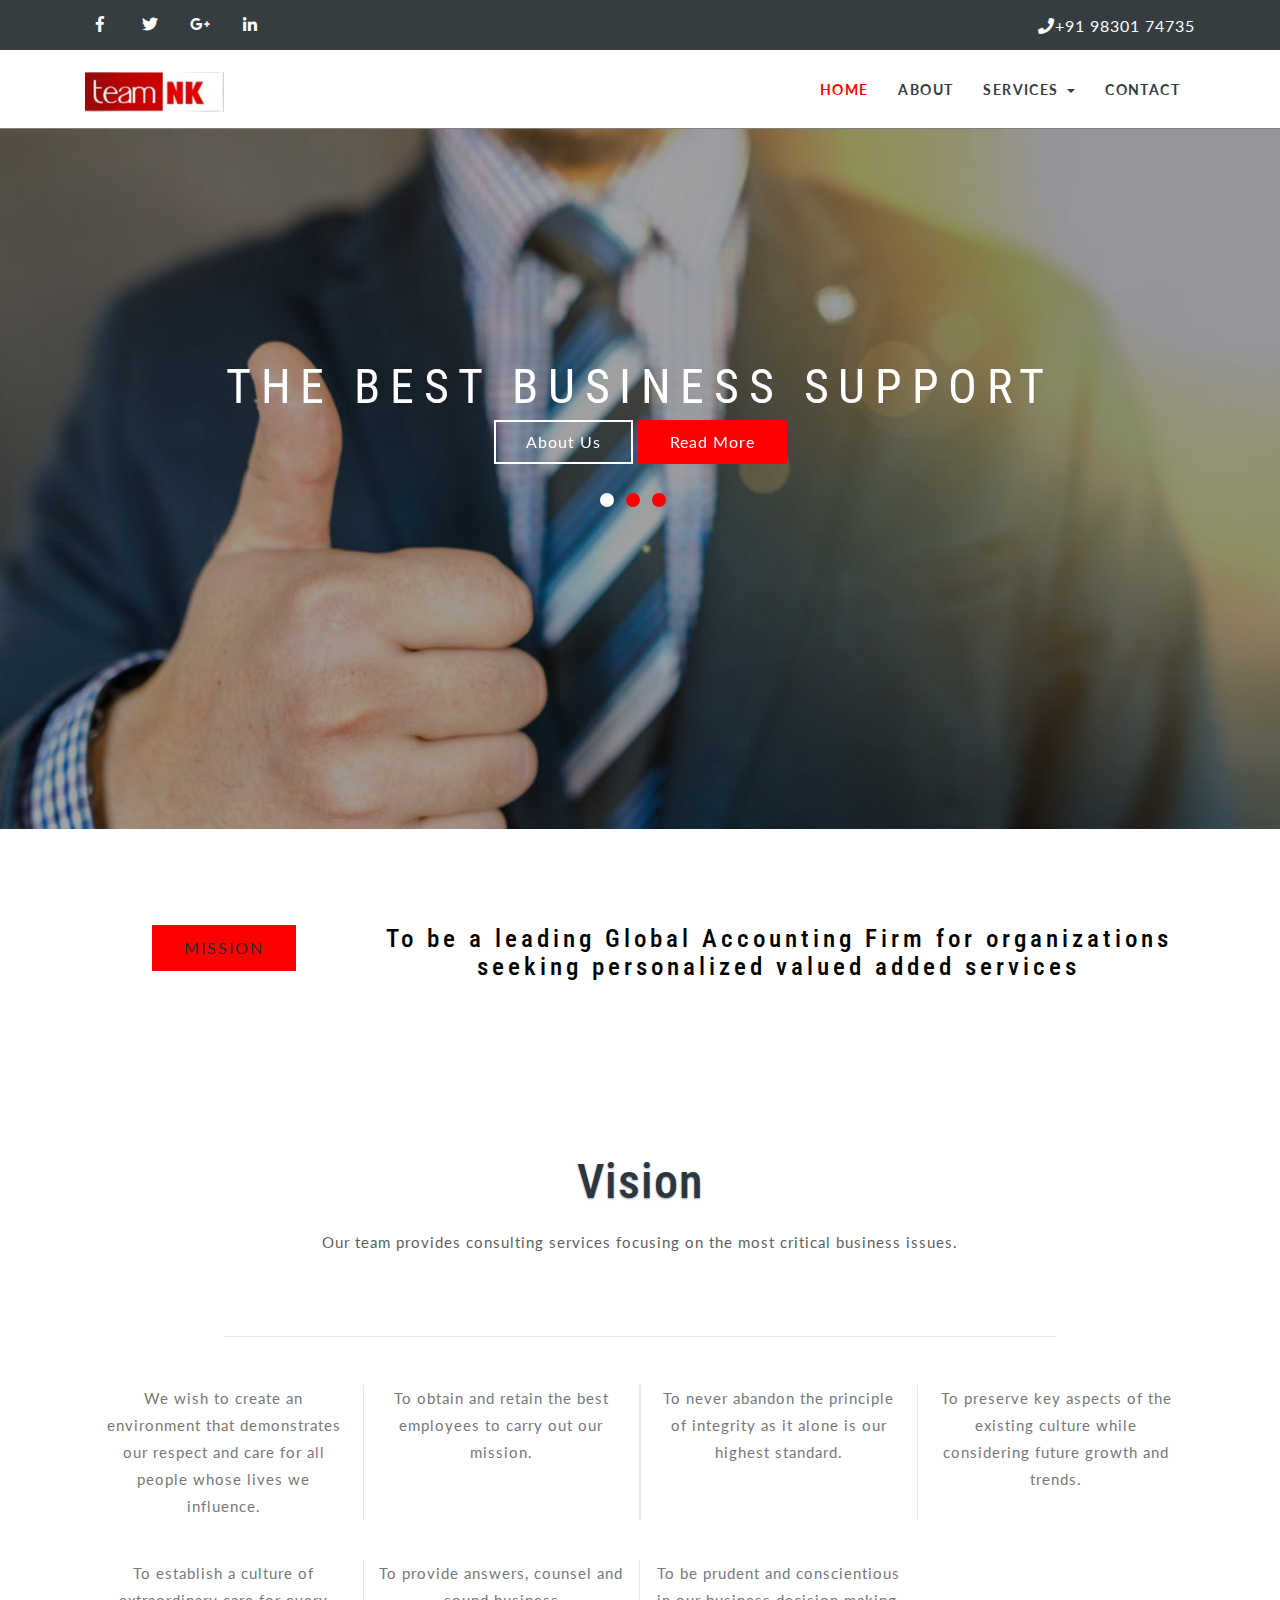
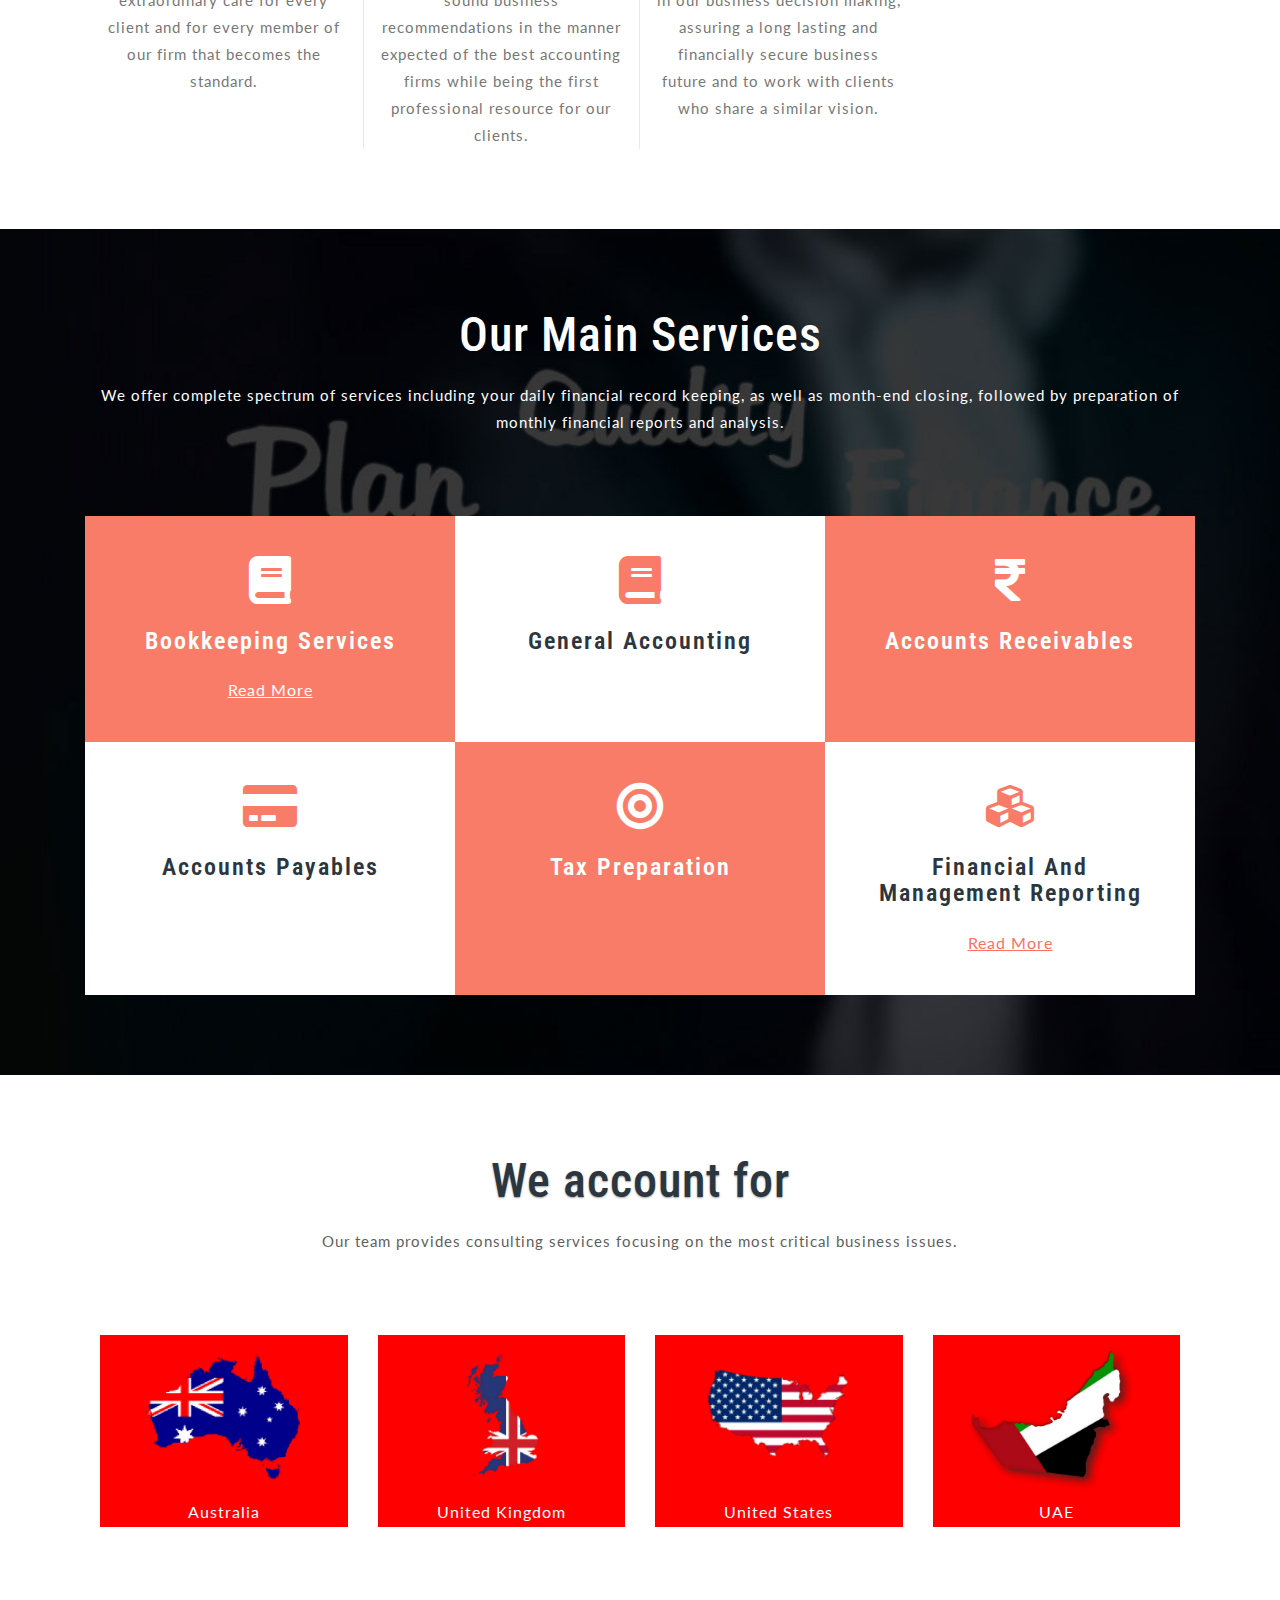
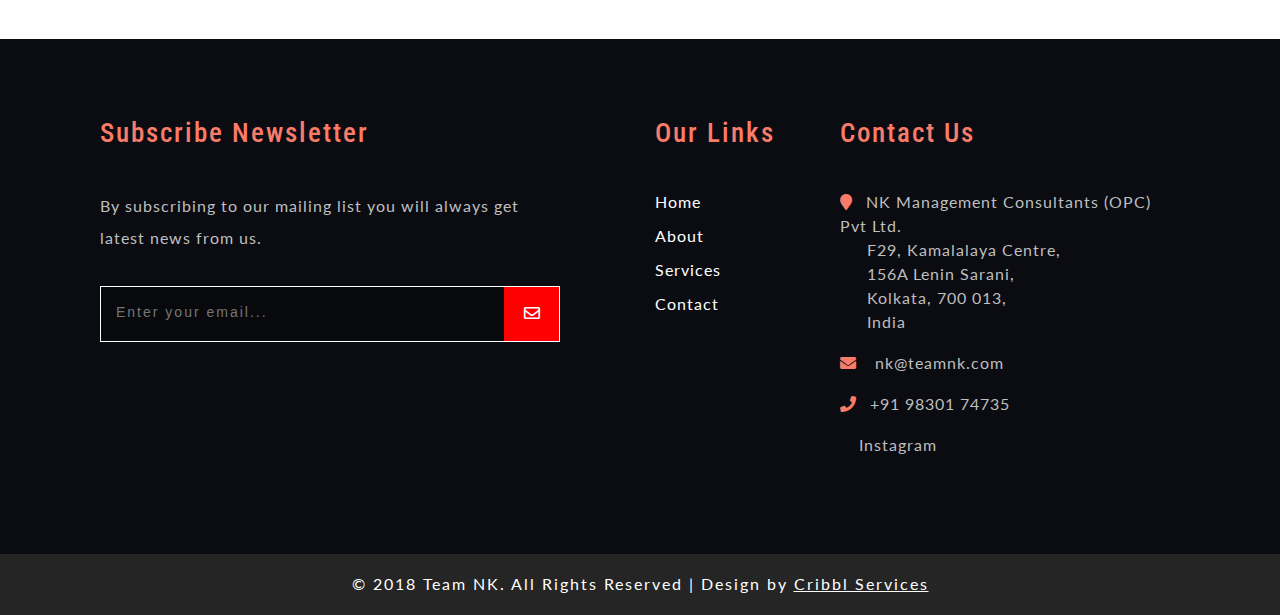
==== index.html @ 763c2fca "Add insta link" ====
<!DOCTYPE html>
<html lang="zxx">
   <head>
      <title>Team NK</title>
      <!-- Meta Tags -->
	<meta name="viewport" content="width=device-width, initial-scale=1">
	<meta http-equiv="Content-Type" content="text/html; charset=utf-8" />
	<meta name="keywords" content="Merged Responsive web template, Bootstrap Web Templates, Flat Web Templates, Android Compatible web template, 
Smartphone Compatible web template, free webdesigns for Nokia, Samsung, LG, Sony Ericsson, Motorola web design" />
	<script type="application/x-javascript">
		addEventListener("load", function () {
			setTimeout(hideURLbar, 0);
		}, false);

		function hideURLbar() {
			window.scrollTo(0, 1);
		}
	</script>
	<!-- // Meta Tags -->
<!-- Testimonials-slider-css-files -->
	<link rel="stylesheet" href="css/owl.carousel.css" type="text/css" media="all">
	<link href="css/owl.theme.css" rel="stylesheet">
<!-- //Testimonials-slider-css-files -->

      <!--booststrap-->
      <link href="css/bootstrap.min.css" rel="stylesheet" type="text/css" media="all">
      <!--//booststrap end-->
      <!-- font-awesome icons -->
      <link href="css/fontawesome-all.css" rel="stylesheet">
      <!-- //font-awesome icons -->
      <!--stylesheets-->
	  <link rel="stylesheet" href="css/flexslider.css" type="text/css" media="screen" />
	<!--stylesheets-->
		<link href="css/contact.css" rel="stylesheet" type='text/css' media="all" />
      <link href="css/style.css" rel='stylesheet' type='text/css' media="all">
      <!--//stylesheets-->
      <link href="//fonts.googleapis.com/css?family=Lato:100,300,400,700,900" rel="stylesheet">
	  <link href="//fonts.googleapis.com/css?family=Roboto+Condensed:400,700" rel="stylesheet">
   </head>
   <body>
<header>
		<div class="top">
			<div class="container">
				<div class="row">
					<div class="col-sm-6 top-middle">
						<ul>
							<li><a href="https://www.facebook.com/NK-Accountants-217078784736/" target="blank"><i class="fab fa-facebook-f"></i></a></li>
							<li><a href="#"><i class="fab fa-twitter"></i></a></li>
							<li><a href="#"><i class="fab fa-google-plus-g"></i></i></a></li>
							<li><a href="https://www.linkedin.com/in/nidhish-nk-kejriwal-b2425321" target="blank"><i class="fab fa-linkedin-in"></i></i></a></li>
						</ul>
					</div>
					<div class="col-sm-6 top-left">
						<ul>
							<li><i class="fas fa-phone"></i>+91 98301 74735</li>
						</ul>
					</div>
				</div>
			</div>
		</div>
    <div class="header-bar">
		<div class="container">
            <nav class="navbar navbar-toggleable-md navbar-light bg-faded">
               <button class="navbar-toggler navbar-toggler-right" type="button" data-toggle="collapse" data-target="#navbarSupportedContent" aria-controls="navbarSupportedContent" aria-expanded="false" aria-label="Toggle navigation">
					<span class="navbar-toggler-icon"></span>
               </button>
			   <div class="hedder-up">
				  <h1><a class="navbar-brand" href="index.html"><img src="images/logo.jpeg" style="height: 40px;"></a></h1>
			   </div>
               <div class="collapse navbar-collapse justify-content-end" id="navbarSupportedContent">
                  <ul class="navbar-nav">
                     <li class="nav-item active">
                        <a class="nav-link" href="index.html">Home <span class="sr-only">(current)</span></a>
                     </li>
                     <li class="nav-item">
                        <a href="about.html" class="nav-link">About</a>
                     </li>
                     
					  <li class="nav-item dropdown">
							<a class="nav-link dropdown-toggle" href="#" id="navbarDropdown" role="button" data-toggle="dropdown" aria-haspopup="true"
							    aria-expanded="false">
								Services
							</a>
							<div class="dropdown-menu" aria-labelledby="navbarDropdown">

								<a class="dropdown-item" href="services-bookkeeping.html">Book Keeping</a>
<div class="dropdown-divider"></div>
<a class="dropdown-item" href="services-reporting.html">Financial Reporting</a>
</div>
						</li>
                     <li class="nav-item">
                        <a href="contact.html" class="nav-link">Contact</a>
                     </li>
                  </ul>
               </div>
            </nav>
            <div class="clearfix"> </div>
		</div>
   </div>
         <!-- //Navigation -->
</header>
<div class="banner">
	<div class="agile_dot_info one">
		<div class="container">
			<div class="w3_banner_info">
				<div class="container">
					<div class="flexslider-info">
						<section class="slider">
							<div class="flexslider">
								<ul class="slides">
									<li>
									<div class="w3_banner_info_grid">
										<h2>The Best Business Support</h2>
										<!-- <p>Etiam vitae augue odio. Ut laoreet ipsum vel ultrices viverra. Donec nisl dolor, mollis vel libero id, 
										tempor cursus lectus. Vestibulum eu ligula et pharetra efficitur. Maecenas eleifend.</p> -->
										<ul>
											<li><a href="about.html" class="w3l_contact">About Us</a></li>
											<li><a href="#" class="w3ls_more" data-toggle="modal" data-target="#myModal">Read More</a></li>
											
										</ul>
									</div>
									</li>
									<li>
										<div class="w3_banner_info_grid">
											<h3>Services to Grow Your Business</h3>
										<!-- <p>Etiam vitae augue odio. Ut laoreet ipsum vel ultrices viverra. Donec nisl dolor, mollis vel libero id, 
										tempor cursus lectus. Vestibulum eu ligula et pharetra efficitur. Maecenas eleifend.</p> -->
										<ul>
											<li><a href="#" class="w3ls_more" data-toggle="modal" data-target="#myModal">Read More</a></li>
											<li><a href="about.html" class="w3l_contact">About Us</a></li>
										</ul>
										</div>
									</li>
									<li>
										<div class="w3_banner_info_grid">
											<h3>Open Minds. Creating Future.</h3>
										<!-- <p>Etiam vitae augue odio. Ut laoreet ipsum vel ultrices viverra. Donec nisl dolor, mollis vel libero id, 
										tempor cursus lectus. Vestibulum eu ligula et pharetra efficitur. Maecenas eleifend.</p> -->
										<ul>
											
											<li><a href="about.html" class="w3l_contact">About Us</a></li>
											<li><a href="#" class="w3ls_more" data-toggle="modal" data-target="#myModal">Read More</a></li>
										</ul>
										</div>
									</li>
								</ul>
							</div>
						</section>
					</div>
				</div>
			</div>
		</div>
	</div>
</div>
<!-- //banner -->
<!-- w3layouts_bottom -->
<section class="w3layouts_bottom" style="background: white;">
	<div class="container">
		<div class="row">
			<div class="col-md-3 w3layouts_getin">
				<a>MISSION</a>
			</div>
			<div class="col-md-9 w3layouts_getin_info">
				<h4>To be a leading Global Accounting Firm for organizations seeking personalized valued added services</h4>
			</div>
		</div>
	</div>
</section>
<!-- //w3layouts_bottom -->
<section class="what_you">
	<div class="container">
		<div class="wthree_head_section">
				<h3 class="w3l_header">Vision</h3>
				<p>Our team provides consulting services focusing on the most critical business issues.</p>
			</div>
			<div class="bord"></div>
			<div class="row about-info-grids">
				<div class="col-sm-3 about-info about-info1">
					<div class="h4-underline"></div>
					<p>We wish to create an environment that demonstrates our respect and care for all people whose lives we influence.</p>
				</div>
				<div class="col-sm-3 about-info about-info2">
					<div class="h4-underline"></div>
					<p>To obtain and retain the best employees to carry out our mission.</p>
				</div>
				<div class="col-sm-3 about-info about-info2">
					<div class="h4-underline"></div>
					<p>To never abandon the principle of integrity as it alone is our highest standard.</p>
				</div>
				<div class="col-sm-3 about-info">
					<div class="h4-underline"></div>
					<p>To preserve key aspects of the existing culture while considering future growth and trends.</p>
				</div>
			</div>
			<div class="row about-info-grids" style="margin-top: 40px;">
				<div class="col-sm-3 about-info about-info1">
					<div class="h4-underline"></div>
					<p>To establish a culture of extraordinary care for every client and for every member of our firm that becomes the standard.</p>
				</div>
				<div class="col-sm-3 about-info about-info2">
					<div class="h4-underline"></div>
					<p>To provide answers, counsel and sound business recommendations in the manner expected of the best accounting firms while being the first professional resource for our clients.</p>
				</div>
				<div class="col-sm-3 about-info about-info3">
					<div class="h4-underline"></div>
					<p>To be prudent and conscientious in our business decision making, assuring a long lasting and financially secure business future and to work with clients who share a similar vision.</p>
				</div>
			</div>
	</div>
</section>
<!-- stats -->
<!-- <section class="stats">
	<div class="container"> 
		
		<h4>We are always ahead
Proffesional solutions for your business.</h4>
<p class="stap">Our results will fascinate you with the results we have</p>
		<div class="row inner_w3l_agile_grids-1">
			<div class="col-sm-4 w3layouts_stats_left w3_counter_grid">
				<p class="counter">1,546</p>
				<h3>Satisfied Clients</h3>
				<h6>Pure satisfaction</h6>
			</div>
			<div class="col-sm-4 w3layouts_stats_left w3_counter_grid1">
			
				<p class="counter">14,345</p>
				<h3>Successful Investments</h3>
				<h6>Net income</h6>
			</div>
			<div class="col-sm-4 w3layouts_stats_left w3_counter_grid2">
			
				<p class="counter">563</p>
				<h3>Branches Worldwide</h3>
				<h6>Highest level of credibility</h6>
			</div>
		</div>
   </div>	
</section> -->
<!-- //stats -->
 <!-- services -->
    <section class="services section">
        <div class="container">
			<div class="wthree_head_section">
				<h3 class="w3l_header ser_m">Our Main Services</h3>
				<p class="ser_p" style="width: 100%;">We offer complete spectrum of services including your daily financial record keeping, as well as month-end closing, followed by preparation of monthly financial reports and analysis.</p>
			</div>
            <div class="row text-center agileinfo-about-grid">
                <div class="col-md-4 col-sm-4 service-subgrids">
                    <div class="w3ls-about-grid">
                        <i class="fas fa-book"></i>
                        <h6>Bookkeeping Services</h6>
                        <!-- <p>We account and maintain all your transactions</p> -->
                        <a href="services-bookkeeping.html" style="color: white; text-decoration: underline;">Read More</a>
                    </div>
                </div>

                <div class="col-md-4 col-sm-4 service-subgrids">
                    <div class="w3ls-about-grid">
                       <i class="fas fa-book"></i>
                        <h6>General Accounting</h6>
                        <!-- <p>Leave all your accounts upto us</p> -->
                    </div>
                </div>
                <div class="col-md-4 col-sm-4 service-subgrids">
                    <div class="w3ls-about-grid">
                      <i class="fas fa-rupee-sign"></i>
                        <h6>Accounts Receivables</h6>
                        <!-- <p> Taque earum rerum hitaque tenetur rum sapiente</p> -->
                    </div>
                </div>
                <div class="col-md-4 col-sm-4 service-subgrids">
                    <div class="w3ls-about-grid">
                        <i class="fas fa-credit-card"></i>
                        <h6>Accounts Payables</h6>
                        <!-- <p> Taque earum rerum hitaque tenetur rum sapiente</p> -->
                    </div>
                </div>

                <div class="col-md-4 col-sm-4 service-subgrids">
                    <div class="w3ls-about-grid">
                       	<i class="fas fa-bullseye"></i>
                        <h6>Tax Preparation</h6>
                        <!-- <p> Taque earum rerum hitaque tenetur rum sapiente</p> -->
                    </div>
                </div>
                <div class="col-md-4 col-sm-4 service-subgrids">
                    <div class="w3ls-about-grid">
												<i class="fas fa-cubes"></i>
                        <h6>Financial and Management Reporting</h6>
                        <!-- <p> Taque earum rerum hitaque tenetur rum sapiente</p> -->
                        <a href="services-reporting.html" style="color: #FF7060; text-decoration: underline;">Read More</a>
                    </div>
                </div>
            </div>
        </div>
    </section>

<!-- gallery -->
	<section class="banner-bottom gallery">
		<div class="container">
			<div class="wthree_head_section">
				<h2 class="w3l_header">We account for</h2>
				<p>Our team provides consulting services focusing on the most critical business issues.</p>
			</div>
			<div class="row w3ls_gallery_grids">
				<div class="col-md-3 w3_agile_gallery_grid">
					<div class="agile_gallery_grid">
						<a title="Australia">
							<div class="agile_gallery_grid1">
								<img src="images/g1.jpg" alt=" " class="img-responsive" />
								<p style="text-align: center; background: red; color: white;">Australia</p>
							</div>
						</a>
					</div>
				</div>

				<div class="col-md-3 w3_agile_gallery_grid">
					<div class="agile_gallery_grid">
						<a title="United Kingdom">
							<div class="agile_gallery_grid1">
								<img src="images/g2.jpg" alt=" " class="img-responsive" />
								<p style="text-align: center; background: red; color: white;">United Kingdom</p>
							</div>
						</a>
					</div>
				</div>

				<div class="col-md-3 w3_agile_gallery_grid">
					<div class="agile_gallery_grid">
						<a title="United States">
							<div class="agile_gallery_grid1">
								<img src="images/g3.jpg" alt=" " class="img-responsive" />
								<p style="text-align: center; background: red; color: white;">United States</p>
							</div>
						</a>
					</div>
				</div>

				<div class="col-md-3 w3_agile_gallery_grid">
					<div class="agile_gallery_grid">
						<a title="UAE">
							<div class="agile_gallery_grid1">
								<img src="images/g4.jpg" alt=" " class="img-responsive" />
								<p style="text-align: center; background: red; color: white;">UAE</p>
							</div>
						</a>
					</div>
				</div>
			</div>
		</div>
	</section>
<!-- //gallery -->

    <!-- //services -->
	<!-- <section class="testimonals">
		<div class="container">
			<div class="wthree_head_section">
				<h3 class="w3l_header">Our Customers’ Opinion</h3>
				<p>Our team provides consulting services focusing on the most critical business issues.</p>
			</div>
			<div class="agileits-feedback-grids">
				<div id="owl-demo" class="owl-carousel owl-theme">
					<div class="item">
						<div class="testimonal grid-1">
							<div class="first-grid">
								<img src="images/t1.jpg" alt="" />
								<h3>Federeka</h3>
								<p>Cras tortor ipsum, gravida vitae finibus non, bibendum quis turpis. Cras semper accumsan metus, et aliquet diam vestibulum ut. </p>
							</div>
						</div>
					</div>
					<div class="item">
						<div class="testimonal grid-1">
							<div class="first-grid">
								<img src="images/t2.jpg" alt="" />
								<h3>Mary watson</h3>
								<p>Cras tortor ipsum, gravida vitae finibus non, bibendum quis turpis. Cras semper accumsan metus, et aliquet diam vestibulum ut. </p>
							</div>
						</div>
					</div>
					<div class="item">
						<div class="testimonal grid-1">
							<div class="first-grid">
								<img src="images/t3.jpg" alt="" />
								<h3>Thompson</h3>
								<p>Cras tortor ipsum, gravida vitae finibus non, bibendum quis turpis. Cras semper accumsan metus, et aliquet diam vestibulum ut. </p>
							</div>
						</div>
					</div>
					<div class="item">
						<div class="testimonal grid-1">
							<div class="first-grid">
								<img src="images/t2.jpg" alt="" />
								<h3>Gomez</h3>
								<p>Cras tortor ipsum, gravida vitae finibus non, bibendum quis turpis. Cras semper accumsan metus, et aliquet diam vestibulum ut. </p>
							</div>
						</div>
					</div>
					<div class="item">
						<div class="testimonal grid-1">
							<div class="first-grid">
								<img src="images/t3.jpg" alt="" />
								<h3>john whick</h3>
								<p>Cras tortor ipsum, gravida vitae finibus non, bibendum quis turpis. Cras semper accumsan metus, et aliquet diam vestibulum ut. </p>
							</div>
						</div>
					</div>
					<div class="item">
						<div class="testimonal grid-1">
							<div class="first-grid">
								<img src="images/t1.jpg" alt="" />
								<h3>Federeka</h3>
								<p>Cras tortor ipsum, gravida vitae finibus non, bibendum quis turpis. Cras semper accumsan metus, et aliquet diam vestibulum ut. </p>
							</div>
						</div>
					</div>
				</div>
			</div>
		</div>
	</section> -->
<!-- /testimonals section -->
<!-- footer -->
<footer>
	<section class="footer">
	<div class="container">
		<div class="row f-bg-w3l">
				<div class="col-md-6 w3layouts_footer_grid fokt">
					<h3>Subscribe Newsletter</h3>
					<p>By subscribing to our mailing list you will always get latest news from us.</p>
					<form action="#" method="post">
						<input type="email" name="Email" placeholder="Enter your email..." required="">
						<button class="btn1"><i class="far fa-envelope"></i></button>
						<div class="clearfix"> </div>
					</form>
					
				
				</div>
				
				<div class="col-md-2 w3layouts_footer_grid">
					<h3>Our Links </h3>
					  <ul class="links">
							<li><a href="index.html">Home</a></li>
							<li><a href="about.html">About</a></li>
							<li><a href="services-bookkeeping.html">Services</a></li>
							<li><a href="contact.html">Contact</a></li>
						</ul>
				</div>
				<div class="col-md-4 w3layouts_footer_grid">
					<h2>Contact Us</h2>
					    <ul class="con_inner_text">
							<li><span class="fa fa-map-marker" aria-hidden="true"></span>NK Management Consultants (OPC) Pvt Ltd.<br><label> F29, Kamalalaya Centre, <br>156A Lenin Sarani,<br>Kolkata, 700 013,<br>India</label></li>
							<li><span class="fa fa-envelope" aria-hidden="true"></span> <a href="mailto:nk@teamnk.com">nk@teamnk.com</a></li>
							<li><span class="fa fa-phone" aria-hidden="true"></span>+91 98301 74735</li>
						    	<li><span class="fa fa-instagram" aria-hidden="true"></span> <a href="https://instagram.com/">Instagram</a></li>
						</ul>
				</div>	
			</div>
		</div>	
	</section>
	<!-- //footer -->
	<p class="copyright">© 2018 Team NK. All Rights Reserved | Design by <a href="https://cribblservices.com/" target="_blank">Cribbl Services</a></p>
</footer>
<!-- modal -->
	<div class="modal about-modal fade" id="myModal" tabindex="-1" role="dialog">
		<div class="modal-dialog" role="document">
			<div class="modal-content">
				<div class="modal-header"> 
					<button type="button" class="close" data-dismiss="modal" aria-label="Close"><span aria-hidden="true">&times;</span></button>						
					<h4 class="modal-title">TeamNK</h4>
				</div> 
				<div class="modal-body">
					<div class="agileits-w3layouts-info">
						<!-- <img src="images/about.jpg" class="img-responsive" alt="" /> -->
						<p>TeamNK is a trusted resource in achieving clients and partner’s financial goals and fostering future growth. We provide outstanding service to our clients with the dedication and discipline of principles of professionalism, responsiveness and quality.<br>By combining our expertise, experience and the energy of our staff, each client receives close personal and professional attention. Our high standards, service and specialized staff spell the difference between our outstanding performance, and other teams. We make sure that every client is served by the expertise of our entire team.</p>
					</div>
				</div>
			</div>
		</div>
	</div>
	<!-- //modal -->

      <!--js working-->
      <script type="text/javascript" src="js/jquery-2.2.3.min.js"></script>
      <!--//js working-->
<!--Start-slider-script-->
	<script defer src="js/jquery.flexslider.js"></script>
		<script type="text/javascript">
		
		$(window).load(function(){
		  $('.flexslider').flexslider({
			animation: "slide",
			start: function(slider){
			  $('body').removeClass('loading');
			}
		  });
		});
	  </script>
<!--End-slider-script-->
<!-- stats -->
	<script src="js/jquery.waypoints.min.js"></script>
	<script src="js/jquery.countup.js"></script>
		<script>
			$('.counter').countUp();
		</script>
<!-- //stats -->
<!-- for testimonials slider-js-file-->
			<script src="js/owl.carousel.js"></script>
	<!-- //for testimonials slider-js-file-->
		<script>
		$(document).ready(function() { 
		$("#owl-demo").owlCarousel({
 
			autoPlay: 3000, //Set AutoPlay to 3 seconds
			autoPlay:true,
			items : 3,
			itemsDesktop : [640,5],
			itemsDesktopSmall : [414,4]
		});
		}); 
</script>
<!-- for testimonials slider-js-script-->
	<!-- smooth scrolling -->
	<script type="text/javascript" src="js/move-top.js"></script>
	<script type="text/javascript" src="js/easing.js"></script>
	<!-- here stars scrolling icon -->
	<script type="text/javascript">
		$(document).ready(function() {
			/*
				var defaults = {
				containerID: 'toTop', // fading element id
				containerHoverID: 'toTopHover', // fading element hover id
				scrollSpeed: 1200,
				easingType: 'linear' 
				};
			*/
								
			$().UItoTop({ easingType: 'easeOutQuart' });
								
			});
	</script>
	<!-- //here ends scrolling icon -->
<!-- //smooth scrolling -->
<!-- scrolling script -->
<script type="text/javascript">
	jQuery(document).ready(function($) {
		$(".scroll").click(function(event){		
			event.preventDefault();
			$('html,body').animate({scrollTop:$(this.hash).offset().top},1000);
		});
	});
</script> 
<!-- //scrolling script -->

<!--bootstrap working-->
    <script src="js/bootstrap.min.js"></script>
 <!-- //bootstrap working-->
   </body>
</html>
---- css/contact.css ----
body a {
	text-decoration: none;
	transition: 0.5s all;
	-webkit-transition: 0.5s all;
	-moz-transition: 0.5s all;
	-o-transition: 0.5s all;
	-ms-transition: 0.5s all;
}

p {
	margin: 0;
	color: #888;
	font-weight: 400;
	line-height: 1.9em;
}


/*--/contact--*/


/*-- effect --*/

.input {
	position: relative;
	z-index: 1;
	display: inline-block;
	max-width: 363px;
	width: calc(100% - 0em);
	vertical-align: top;
}

span.input.input--chisato:nth-child(2) {
	margin: 0 0.33em;
}

.input__field {
	position: relative;
	display: block;
	float: right;
	padding: 0.8em;
	width: 60%;
	border: none;
	border-radius: 0;
	background: #f0f0f0;
	color: #aaa;
	font-weight: 400;
	-webkit-appearance: none;
	/* for box shadows to show on iOS */
}

.input__field:focus {
	outline: none;
}

.input__label {
	display: inline-block;
	float: right;
	padding: 0 1em;
	width: 40%;
	color: #696969;
	font-weight: bold;
	font-size: 12px;
	-webkit-font-smoothing: antialiased;
	-moz-osx-font-smoothing: grayscale;
	-webkit-touch-callout: none;
	-webkit-user-select: none;
	-khtml-user-select: none;
	-moz-user-select: none;
	-ms-user-select: none;
	user-select: none;
}

.input__label-content {
	position: relative;
	display: block;
	padding: 1.6em 0;
	width: 100%;
}


/* Chisato */

.input--chisato {
	padding-top: 1em;
}

.input__field--chisato {
	width: 100%;
	padding: .9em 0.5em;
	background: transparent;
	border: 2px solid #b5b5b5;
	color: #212121;
	-webkit-transition: border-color 0.25s;
	transition: border-color 0.25s;
}

.input__label--chisato {
	width: 100%;
	position: absolute;
	top: 0;
	text-align: left;
	overflow: hidden;
	padding: 0;
	pointer-events: none;
	-webkit-transform: translate3d(0, 3em, 0);
	transform: translate3d(0, 3em, 0);
}

.input__label-content--chisato {
	padding: 0 1em;
	font-weight: 400;
	color: #222222;
	letter-spacing: 1px;
}

.input__label-content--chisato::after {
	content: attr(data-content);
	position: absolute;
	top: -200%;
	left: 0;
	color: #f97c69;
	font-weight: 600;
}

.input__field--chisato:focus,
.input--filled .input__field--chisato {
	border-color: #f97c69;
}

.input__field--chisato:focus+.input__label--chisato,
.input--filled .input__label--chisato {
	-webkit-animation: anim-chisato-1 0.25s forwards;
	animation: anim-chisato-1 0.25s forwards;
}

.input__field--chisato:focus+.input__label--chisato .input__label-content--chisato,
.input--filled .input__label-content--chisato {
	-webkit-animation: anim-chisato-2 0.25s forwards ease-in;
	animation: anim-chisato-2 0.25s forwards ease-in;
}

@-webkit-keyframes anim-chisato-1 {
	0%,
	70% {
		-webkit-transform: translate3d(0, 3em, 0);
		transform: translate3d(0, 3em, 0);
	}
	71%,
	100% {
		-webkit-transform: translate3d(0, 0, 0);
		transform: translate3d(0, 0, 0);
	}
}

@-webkit-keyframes anim-chisato-2 {
	0% {
		-webkit-transform: translate3d(0, 0, 0);
		transform: translate3d(0, 0, 0);
	}
	70%,
	71% {
		-webkit-transform: translate3d(0, 125%, 0);
		transform: translate3d(0, 125%, 0);
		opacity: 0;
		-webkit-animation-timing-function: ease-out;
	}
	100% {
		color: transparent;
		-webkit-transform: translate3d(0, 200%, 0);
		transform: translate3d(0, 200%, 0);
	}
}

@keyframes anim-chisato-1 {
	0%,
	70% {
		-webkit-transform: translate3d(0, 3em, 0);
		transform: translate3d(0, 3em, 0);
	}
	71%,
	100% {
		-webkit-transform: translate3d(0, 0, 0);
		transform: translate3d(0, 0, 0);
	}
}

@keyframes anim-chisato-2 {
	0% {
		-webkit-transform: translate3d(0, 0, 0);
		transform: translate3d(0, 0, 0);
	}
	70%,
	71% {
		-webkit-transform: translate3d(0, 125%, 0);
		transform: translate3d(0, 125%, 0);
		opacity: 0;
		-webkit-animation-timing-function: ease-out;
	}
	100% {
		color: transparent;
		-webkit-transform: translate3d(0, 200%, 0);
		transform: translate3d(0, 200%, 0);
	}
}


/*-- //effect --*/

.mail_form textarea {
	outline: none;
	background: none;
	border: 2px solid #b5b5b5;
	font-size: 13px;
	color: #212121;
	width: 100%;
	padding: .9em 0.9em;
	margin: 2em 0;
	min-height: 200px;
	letter-spacing: 1px;
	font-weight:400;
	font-family: 'Lato', sans-serif;
}

.mail_form textarea::-webkit-input-placeholder {
   color: #222222!important;
}

.banner_bottom {
    padding: 5em 0;
}
/*-- //input-effect --*/

.mail_form input[type="submit"] {
	outline: none;
	background: #FF0000;
	color: #fff;
	padding: 1em 0;
	font-size: 1em;
	font-weight: bold;
	border: none;
	text-transform: uppercase;
	width: 24%;
	    cursor: pointer;
}

.mail_form input[type="submit"]:hover {
	background: #f97c69;
}

.map iframe {
	width: 100%;
	min-height: 453px;
}

.map {
	padding: 0;
}

.contact_grid {
	padding: 2em 0 2em;
	text-align: center;
	background: #1d1d1d;
}

.contact_grid:nth-child(2) {
	margin: 0.5em 0;
}

.contact_grid p {
    color: #8c8989;
    line-height: 1.8em;
    font-size: 15px;
}
.mail_form {
    margin-top: 5em;
}
.agile_contact_grid_left i {
	font-size: 3em;
	color: #34bf49;
	line-height: 2em;
}

.contact_grid_right h4 {
	font-size: 1.2em;
	color: #ffffff;
	font-weight: 600;
	margin-bottom: .5em;
}

.contact_grid_right p a {
	color: #555;
	text-decoration: none;
}

.contact_grid_right p span {
	display: block;
}

.w3_agile_mail_grid {
	padding-left: 0;
}


/*-- //contact--*/


/*--responsive--*/

@media(max-width:1080px) {
	.input {
		max-width: 306px;
		width: calc(100% - 0em);
		vertical-align: top;
		float: left;
	}
}

@media(max-width:991px) {
	.contact_grids_info {
		padding: 0;
		margin-top: 1em;
	}
	.input {
		max-width: 100%;
	}
	span.input.input--chisato:nth-child(2) {
		margin: 0;
	}
	.map iframe {
		width: 100%;
		min-height: 303px;
	}
}
@media(max-width:768px) {
.banner_bottom {
    padding: 3em 0;
}
}
@media(max-width:640px) {
	.mail_form input[type="submit"] {
		width: 40%;
	}
	.mail_form textarea {
		padding: .9em 0.9em;
		margin: 1.3em 0;
		min-height: 140px;
	}
}

@media(max-width:600px) {
	.map iframe {
		width: 100%;
		min-height: 250px;
	}
}

@media(max-width:568px) {}

@media(max-width:480px) {}

@media(max-width:440px) {}

@media(max-width:414px) {}

@media(max-width:384px) {}

@media(max-width:375px) {}

@media(max-width:320px) {
	.banner_bottom {
    padding: 2.5em 0;
}
}


/*--//responsive--*/
---- css/style.css ----
/*--
Author: w3layouts
Author URL: https://w3layouts.com
License: Creative Commons Attribution 3.0 Unported
License URL: https://creativecommons.org/licenses/by/3.0/
--*/

html,
body {
    padding: 0;
    margin: 0;
    background: #fff;
    letter-spacing: 1px;
font-family: 'Lato', sans-serif;
}

body a {
    outline: none;
    transition: 0.5s all;
    -webkit-transition: 0.5s all;
    -moz-transition: 0.5s all;
    -o-transition: 0.5s all;
    -ms-transition: 0.5s all;
    text-decoration: none;
}

body a:hover {
    text-decoration: none;
}

body a:focus,
a:hover {
    text-decoration: none;
}

input[type="button"],
input[type="submit"] {
    transition: 0.5s all;
    -webkit-transition: 0.5s all;
    -moz-transition: 0.5s all;
    -o-transition: 0.5s all;
    -ms-transition: 0.5s all;
    letter-spacing: 1px;
   font-family: 'Lato', sans-serif;
}
select,input[type="email"],input[type="text"],input[type=password],
input[type="button"],input[type="submit"],textarea{
   font-family: 'Montserrat', sans-serif;
	transition:0.5s all;
	-webkit-transition:0.5s all;
	-moz-transition:0.5s all;
	-o-transition:0.5s all;
	-ms-transition:0.5s all;
	letter-spacing: 1px;
	
}
h1,
h2,
h3,
h4,
h5,
h6 {
    margin: 0;
    padding: 0;
    font-family: 'Roboto Condensed', sans-serif;
    letter-spacing: 1px;
}

p {
    margin: 0;
    padding: 0;
    letter-spacing: 1px;
    font-family: 'Lato', sans-serif;
}


ul {
    margin: 0;
    padding: 0;
	list-style-type: none;
}
.row{margin:0px;}
/*-- //Reset-Code --*/
.clr {
    color: #fff;
}
.lft{    text-align: left;}
.rigt{    text-align: right;}
/*-- header --*/
/* -- TOP HEADER */
.top-middle li {
    display: inline-block;
}
.top .top-middle, .top .top-right {
    padding: 0px;
}
.top .top-left {
    padding: 4px 0 0;
    text-align: right;
}
.top-left li {
    display: inline-block;
	color:#fff;
    margin-right: 0em;
    letter-spacing: 1px;
}
.top {
    padding: 10px 0;
    background: #363d41;
}
.top-middle {
    text-align: left;
}
.top-left p{
	color:#fff;
    font-size: 16px;
    margin-top: 3px;
}
.top-left i.fab fa {
    margin-right: 2px;
    color: #ffffff;
    font-size: 20px;
}

.top-middle li {
    margin-right: 15px;
}
.top-middle i.fab.fa-facebook-f {
    font-size: 16px;
    text-align: center;
    line-height: 29px;
    width: 30px;
    height: 30px;
}
.top-middle i.fab.fa-facebook-f:hover {
    color: #527dbd;
}
.top-middle i.fab.fa-twitter {
    font-size: 16px;
    text-align: center;
    line-height: 29px;
    width: 30px;
    height: 30px;
}
.top-middle i.fab.fa-twitter:hover {
    color: #1da1f2;
}
.top-middle i.fab.fa-google-plus-g {
    font-size: 16px;
    text-align: center;
    line-height: 29px;
    width: 30px;
    height: 30px;
}
.top-middle i.fab.fa-google-plus-g:hover {
    color: #dd4b39;
}
.top-middle i.fab.fa-linkedin-in {
    font-size: 16px;
    text-align: center;
    line-height: 29px;
    width: 30px;
    height: 30px;
}
.top-middle i.fab.fa-linkedin-in:hover {
    color: #0077b5;
}
.top-middle  i.fab {
	color: #fff;
	transition: 0.5s all;
	-webkit-transition: 0.5s all;
	-moz-transition: 0.5s all;
	-o-transition: 0.5s all;
	-ms-transition: 0.5s all;
}
/* -- //TOP HEADER */ 
/*-- nav --*/
.header-bar {
    padding: 1em 0em;
    border-bottom: 1px solid grey;
}
h1 a.navbar-brand {
    padding-top: 0px;
    font-size: 40px;
    color: #FF0000 !important;
    text-transform: uppercase;
    font-weight: 600;
    letter-spacing: 2px;
	padding-bottom: 0;
    margin-right: 0;
}
a.navbar-brand span {
    color:#868c94!important;
    font-size: 30px;
	font-weight: 500;
}
.navbar-light .navbar-nav .nav-link {
    color: #363d41;
    font-size: 14px;
    letter-spacing: 0.1em;
    text-transform: uppercase;
    font-weight: 700;
    margin: 0px 15px;
	padding: 0px 0px;
    transition: 0.5s all;
    -webkit-transition: 0.5s all;
    -moz-transition: 0.5s all;
    -o-transition: 0.5s all;
    -ms-transition: 0.5s all;
}

nav.navbar.navbar-toggleable-md.navbar-light {
    padding:0em;
    background: rgba(255, 255, 255, 0);
}
.navbar-light .navbar-nav .nav-link:focus, .navbar-light .navbar-nav .nav-link:hover {
    color:#FF0000;
}
.navbar-light .navbar-nav .active>.nav-link,
.navbar-light .navbar-nav .nav-link.active, 
.navbar-light .navbar-nav .nav-link.open, 
.navbar-light .navbar-nav .open>.nav-link {
    color: #FF0000;
}
/*-- //nav --*/
/*-- //header --*/ 
/*-- banner --*/
.banner-main{
	position: relative;
}
.banner{
	background:url(../images/b1.jpg) no-repeat 0px 0px;
	text-align: center;
	background-size: cover;
    -webkit-background-size: cover;
    -moz-background-size: cover;
    -o-background-size: cover;
    -ms-background-size: cover;
}
.banner,.agile_dot_info{
	min-height: 700px;
}
.agile_dot_info {
    background:rgba(0, 0, 0, 0.37);
	background-size: cover;
    -webkit-background-size: cover;
    -moz-background-size: cover;
    -o-background-size: cover;
    -ms-background-size: cover;
}
.banner1{
	background:url(../images/b1.jpg) no-repeat 0px 0px;
	background-size:cover;
	-webkit-background-size:cover;
	-moz-background-size:cover;
	-o-background-size:cover;
	-ms-background-size:cover;
	min-height:300px;
	text-align: center;
}
.w3_banner_info {
    padding: 14em 0 0;
    text-align: center;
}
.w3_banner_info_grid h3,.w3_banner_info_grid h2 {
    font-size: 3em;
    color: #fff;
    text-transform: uppercase;
    line-height: 1.4em;
    letter-spacing: .2em;
    font-weight: 400;
}
.w3_banner_info_grid p {
    font-size: 15px;
    color: #fff;
    line-height: 28px;
    margin: 20px auto 40px;
    width: 86%;
    letter-spacing: 1px;
    text-transform: capitalize;
}
.w3_banner_info_grid ul li {
    display: inline-block;
    font-size: 1em;
    margin-bottom: 0em;
}
.w3_banner_info_grid ul li a {
    padding: 8px 30px;
    text-decoration: none;
	display: block;
    color: #212121;
}
.w3ls_more, .w3l_contact:hover {
    border: 2px solid #FF0000;
    background: #FF0000;
    color: #fff !important;
}
.w3l_contact, .w3ls_more:hover {
    border: 2px solid #fdfdfd;
    color: #ffffff !important;
    background: none;
}
.wthree_banner_grids{
	padding:8em 0;
}
.wthree_banner_grid{
	text-align:center;
}
.wthree_banner_grid i{
	font-size:2.7em;
	color:#fff;
}
.wthree_banner_grid h4 {
    text-transform: capitalize;
    font-size: 1em;
    color: #fff;
    padding-top: 1em;
    letter-spacing: 1px;
}
.agileits_more ul li{
	display:inline-block;
}
.agileits_more ul li a.hvr-icon-hang{
	padding:1em 3em 1em 2em;
	letter-spacing: 3px;
	color:#fff;
	font-weight:600;
	text-transform:capitalize;
	text-decoration:none;
	border:1px solid #fff;
	position: relative;
	-webkit-transform: translateZ(0);
    transform: translateZ(0);
	display: inline-block;
    vertical-align: middle;
    -webkit-backface-visibility: hidden;
    backface-visibility: hidden;
    -moz-osx-font-smoothing: grayscale;
    -webkit-transition-duration: 0.3s;
    transition-duration: 0.3s;
}

.w3ls_banner_info_grids{
	margin:3em 0 0;
}
.w3l_banner_info_grid h4 {
    text-transform: capitalize;
    font-size: 1.2em;
    color: #212121;
    letter-spacing: 1px;
    padding: .5em 0 1em;
    position: relative;
	text-align: center;
    margin: 1em 0 0;
}
.w3l_banner_info_grid h4:before {
    content: '';
    background: #fff;
    height: 2px;
    width: 40%;
    position: absolute;
    top: 100%;
    right: 5%;
}
.w3l_banner_info_grid {
    padding: 2em;
    background: #FF0000;
}
.w3_banner_info_grid.hi-icon-effect-4.hi-icon-effect-4b {
    text-align: left;
    padding: 0 1em;
}
.w3ls_banner_info_grid {
    padding: 0 .5em;
}
/* Effect 4b */
.hi-icon {
	display: inline-block;
    width: 80px;
    height: 80px;
    border-radius: 50%;
    text-align: center;
    position: relative;
    z-index: 1;
    color: #fff;
    box-shadow: 0 0 0 2px rgba(255,255,255,1);
}
.hi-icon:after {
	position: absolute;
	width: 100%;
	height: 100%;
	border-radius: 50%;
	content: '';
	-webkit-box-sizing: content-box; 
	-moz-box-sizing: content-box; 
	box-sizing: content-box;
}
.hi-icon:before {
	font-family: FontAwesome;
    speak: none;
    font-size: 1.5em;
    line-height: 3em;
    font-style: normal;
    font-weight: normal;
    font-variant: normal;
    text-transform: none;
    display: block;
    -webkit-font-smoothing: antialiased;
}
.hi-icon-effect-4 .hi-icon:after {
	top:-2px;
	left:-2px;
	padding: 0;
	z-index: 10;
	border: 2px dashed #fff;
}
.w3ls_banner_info_grid:hover .hi-icon-effect-4 .hi-icon{
	box-shadow: 0 0 0 0 rgba(255,255,255,0);
	color: #fff;
}
.hi-icon-effect-4b .hi-icon:hover {
	-webkit-transition: box-shadow 0.2s;
	-moz-transition: box-shadow 0.2s;
	transition: box-shadow 0.2s;
}

.w3ls_banner_info_grid:hover .hi-icon-effect-4b .hi-icon:after {
	-webkit-animation: spinAround 9s linear infinite;
	-moz-animation: spinAround 9s linear infinite;
	animation: spinAround 9s linear infinite;
}
.w3_fa_user:before {
    content: "\f007";
}
.w3_fa_ravelry:before{
	content: "\f2d9";
}
.w3_fa_cubes:before {
    content: "\f1b3";
}
@keyframes spinAround {
	from {
		transform: rotate(0deg)
	}
	to {
		transform: rotate(360deg);
	}
}
/*-- //banner --*/
.w3l_header {
    text-align: center;
    font-size: 3em;
    color: #2c363e;
    text-shadow: 0 1px 2px rgba(0, 0, 0, 0.37);
}
.wthree_head_section p {
    font-size: 15px;
    text-align: center;
    margin: 20px auto;
    width: 60%;
    color: #5e5e5e;
    line-height: 1.8em;
	letter-spacing: 1px;
}
.wthree_head_section {
    margin-bottom: 5em;
}
/*-- agile-about --*/
.about-info-grids {
    text-align: center;
}
.bord {
    background: #e8e8e8;
    height: 1px;
    width: 75%;
    margin: 0 auto 3em;
}
.about-info.about-info2 {
   border-left: 1px solid #e8e8e8;
   border-right: 1px solid #e8e8e8;
}
.about-info-grids p {
    font-size: 15px;
    margin:0;
    color: #777;
    font-weight: 400;
	line-height:1.8em;
}
.about-info-grids h4 {
    font-size: 22px;
    color: #151515;
    letter-spacing: .075em;
    font-weight: 600;
    text-transform: capitalize;
    margin: 20px 0;
}
.about-info-grids i.fas {
    font-size: 40px;
    color:#f97c69;
}
section.what_you {
    padding: 5em 0;
}
/*-- //agile-about --*/
.w3layouts_bottom {
    background:url(../images/3.jpg) no-repeat 0px 0px;
	text-align: center;
	background-size: cover;
    -webkit-background-size: cover;
    -moz-background-size: cover;
    -o-background-size: cover;
    -ms-background-size: cover;
	padding:6em 0;
}
.w3layouts_getin_info h3 {
    color: #FFF;
    letter-spacing: 4px;
    font-size: 40px;
}
.w3layouts_getin_info h4 {
    color: #000;
    letter-spacing: 4px;
    font-size: 25px;
}
.w3layouts_getin a {
    font-size: 1em;
    color: #fff;
    background: #FF0000;
    padding: 0.7em 2em;
    letter-spacing: 2px;
    display: inline-block;
}
.w3layouts_getin a:hover {
    color: #fff;
    background:#f97c69;
}
/*-- stats --*/
.w3layouts_stats_left {
    padding: 0;
    text-align: center;
}
.w3layouts_stats_left p {
    font-size: 3.5em;
    font-weight: 700;
    letter-spacing: 2px;
    color: #f97c69;
    margin: 0 0 0.2em 0;
}
.w3layouts_stats_left h3 {
    font-size: 20px;
    color: #2c363e;
    letter-spacing: 2px;
    font-weight: 600;
}
.stats{
	padding:5em 0;
}
.inner_w3l_agile_grids-1 h6 {
    font-size: 15px;
    margin-top: 0.8em;
    color: #777;
}
section.stats h4 {
    font-size: 40px;
    width: 65%;
    text-align: center;
	line-height: 1.2em;
    margin: 0 auto;
    color: #2c363e;
    text-shadow: 0 1px 2px rgba(0, 0, 0, 0.37);
}
p.stap {
    font-size: 15px;
    color: #777;
    margin: 1em 0 5em;
    text-align: center;
}
/*-- //stats --*/
.w3ls-about-grid {
    padding: 2.5em 2.5em;
}

.container2 h5 {
    font-size: 2em;
    text-transform: capitalize;
    color: #000;
    margin-bottom: 1.5em;
    margin-top: 1em;
}

.container2 h5 span {
    color: #f97c69;
}

.agileinfo-about-grid,
.service-left-grid {
    padding: 0;
}

.service-subgrids {
    padding: 0;
}

.container2 {
    width: 80%;
    margin: 0 auto;
}

.container2 h3.title-txt {
    text-align: left;
    margin-bottom: 0.5em;
}

h3.title {
    color: #000;
    font-size: 1.6em;
    text-transform: capitalize;
}

.services-left {
    width: 85%;
}

.services-left h4 span {
    font-weight: 600;
    color: #f97c69;
}

.services-left h4 {
    margin: 1em 0 0.5em;
    color: #000;
    line-height: 1.5;
    font-size: 1.4em;
}

.w3ls-about-grid h6 {
    text-transform: capitalize;
    font-size: 1.5em;
    margin: 1em 0;
    letter-spacing: 2px;
    color:#2c363e;
    font-weight: 600;
}

.w3ls-about-grid p {
    color: #000;
}

.w3ls-about-grid i {
    color: #f97c69;
    font-size: 3em;
}

.service-subgrids:nth-child(odd) {
    background: #f97c69;
}

.service-subgrids:nth-child(odd) p,
.service-subgrids:nth-child(odd) h6,
.service-subgrids:nth-child(odd) .w3ls-about-grid i {
    color: #fff;
}

.service-subgrids:nth-child(2) {
    background: #fff;
}

.service-subgrids:nth-child(4) {
    background: #fff;
}

.service-subgrids:nth-child(6) {
    background: #fff;
}

.about-agile a:hover {
    background: #39cad3;
    color: #fff;
}

ul.serv-list li {
    display: inline-block;
    margin-top: 1em;
    margin: 1em 1em 0 0;
}
section.services.section{
	background: url(../images/3.jpg) no-repeat 0px 0px;
    text-align: center;
    background-size: cover;
    -webkit-background-size: cover;
    -moz-background-size: cover;
    -o-background-size: cover;
    -ms-background-size: cover;
	padding:5em 0;
}
h3.w3l_header.ser_m,p.ser_p {
    color: #fff;
}
/* testimonals */
.testimonal img {
    border-radius: 50%;
    width: 110px;
    background: #FF0000;
    padding: 5px;
}
.testimonals {
    padding: 5em 0;
}
.first-grid {
    text-align: center;
    padding: 40px 10px;
    margin-right: 10px;
}
.first-grid h3 {
    text-transform: capitalize;
    color: #2c363e;
    font-size: 20px;
    font-weight: 600;
    margin: 20px 0 0;
	letter-spacing: 2px;
}
.first-grid  h4 {
    margin: 5px 0;
    text-transform: capitalize;
}
.first-grid p {
    font-size: 14px;
    color: #777;
    margin: 10px 0;
    line-height: 24px;
}
/*-- testimonials --*/
/*-- footer --*/
.footer {
    background: #0b0c11;
	padding:5em 0;
}

.w3layouts_footer_grid h2,
.w3layouts_footer_grid h3 {
    font-size: 1.7em;
    color: #f97c69;
    position: relative;
    margin-bottom: 1.5em;
    letter-spacing: 2px;
}
h3.heading-agileinfo.white-w3ls {
    color: #f8b239;
    font-size: 35px;
    line-height: 48px;
}
.more-button a {
    font-size: 15px;
    background: #f8b239;
    color: #fff;
    padding: 8px 25px;
    display: inline-block;
    margin-top: 2em;
}
.more-button a:hover{
    background: #000;
}
ul.links li {
    list-style: none;
    color: #fff;
    margin-bottom: 10px;
}

.w3layouts_footer_grid h2 span,
.w3layouts_footer_grid h3 span {
    color: #FFC107;
}

ul.links li a {
    color: #fff;
}

.social_agileinfo li {
    display: inline-block;
}

.social_agileinfo li a {
    width: 40px;
    height: 40px;
    display: block;
    border: 1px solid #fff;
    text-align: center;
    color: #fff;
}

.social_agileinfo li a i {
    font-size: 1em;
    line-height: 2.8em;
}

.w3_facebook:hover {
    border: 1px solid #3b5998;
    background: #3b5998;
}

.w3_twitter:hover {
    border: 1px solid #1da1f2;
    background: #1da1f2;
}

.w3_instagram:hover {
    border: 1px solid #833ab4;
    background: #833ab4;
}

.w3_google:hover {
    border: 1px solid #dd4b39;
    background: #dd4b39;
}

.w3l_footer_nav {
    margin: 3em 0 3em;
}

.w3l_footer_nav li {
    display: inline-block;
    margin-right: 4em;
}

.w3l_footer_nav li a {
    color: #fff;
    font-weight: 400;
    text-decoration: none;
    font-family: 'Raleway', sans-serif;
    letter-spacing: 2px;
}

.w3l_footer_nav li a:hover,
.w3l_footer_nav li a.active {
    color: #FFC107;
}

.w3layouts_footer_grid p {
    font-size: 1em;
    line-height: 2em;
    margin-bottom: 2em;
    letter-spacing: 1px;
    color: #bfbfbf;
}

p.copyright {
    color: #fff;
    line-height: 1.8em;
    letter-spacing: 2px;
    text-align: center;
    margin-top: 0em;
    background: #252525;
    padding: 16px 0;
}

p.copyright a {
    color: #fff;
    text-decoration: underline;
}

p.copyright a:hover {
    color: #f97c69;
}

.w3layouts_footer_grid form {
    border: 1px solid #fff;
    width: 100%;
}

.w3layouts_footer_grid input[type="email"] {
    outline: none;
    padding: 15px 15px;
    color: #fff;
    font-size: 14px;
    width: 88%;
    border: none;
    background: rgba(0, 0, 0, 0.22);
    letter-spacing: 2px;
}

button.btn1 {
    color: #fff;
    border: none;
    padding: 15px 0;
    text-align: center;
    text-decoration: none;
    background: #FF0000;
    -webkit-transition: 0.5s all;
    -moz-transition: 0.5s all;
    -o-transition: 0.5s all;
    -ms-transition: 0.5s all;
    transition: 0.5s all;
    float: right;
    width: 12%;
    cursor: pointer;
}

ul.con_inner_text li {
    list-style-type: none;
    color: #bfbfbf;
    font-size: 1em;
    letter-spacing: 1px;
    margin-bottom: 17px;
}
.w3layouts_footer_grid.fokt {
    padding-right: 5em;
}
ul.con_inner_text li label {
    display: block;
    margin-left: 1.7em;
}

ul.con_inner_text span {
    margin-right: 13px;
    color: #f97c69;
}

ul.con_inner_text li a {
    color: #bfbfbf;
}

ul.con_inner_text li label {
    color: #bfbfbf;
    margin-right: 1em;
    font-weight: 400!important;
}

ul.con_inner_text.midimg li {
    display: inline-block;
    float: left;
    width: 22%;
}
/*-- //footer --*/
.agileits-w3layouts-info img {
    width: 100%;
}
h4.modal-title {
    font-size: 28px;
    color: #FF0000;
	font-weight:600;
    letter-spacing: 2px;
}
.agileits-w3layouts-info p {
    font-size: 14px;
    color: #777;
    line-height: 28px;
    padding: 1em;
}
/*-- to-top --*/
#toTop {
	display: none;
	text-decoration: none;
	position: fixed;
	bottom: 24px;
	right: 1%;
	overflow: hidden;
	z-index: 999; 
    width: 64px;
    height: 64px;
	border: none;
	text-indent: 100%;
	background: url("../images/arrow.png") no-repeat 0px 0px;
}
#toTopHover {
    width: 64px;
    height: 64px;
	display: block;
	overflow: hidden;
	float: right;
	opacity: 0;
	-moz-opacity: 0;
	filter: alpha(opacity=0);
}
/*-- //to-top --*/
/*-- gallery --*/
.w3ls_gallery_grids{
	padding-top:0em;
}
.agile_gallery_grid{
	margin-bottom:2em;
}
.agile_gallery_grid1{
    position: relative;
}
.w3layouts_gallery_grid1_pos{
    background:#FF0000;
    bottom: 45px;
    left: 45px;
    opacity: 0;
    padding:1em;
    position: absolute;
    right: 45px;
    text-align: center;
    top: 45px;
    visibility: hidden;
    -webkit-transform: scaleX(-1);
    transform: scaleX(-1);
	-moz-transform: scaleX(-1);
	-o-transform: scaleX(-1);
	-ms-transform: scaleX(-1);
    -webkit-transition: all 0.8s ease;
    transition: all 0.8s ease;
}
.w3layouts_gallery_grid1_pos h3{
    font-size: 1.2em;
    letter-spacing: 2px;
    font-weight: 600;
    margin: 1em 0 .5em;
    padding-bottom: .5em;
    position: relative;
    text-transform: uppercase;
    color: #212121;
}
.w3layouts_gallery_grid1_pos p{
	color: #fff;
	line-height:2em;
	letter-spacing:1px;
}
.agile_gallery_grid:hover .w3layouts_gallery_grid1_pos{
    opacity: 1;
    visibility: visible;
    -webkit-transform: scaleX(1);
    transform: scaleX(1);
	-moz-transform: scaleX(1);
	-o-transform: scaleX(1);
	-ms-transform: scaleX(1);
}
.banner-bottom.gallery{
	padding:5em 0;
}
p.quia {
        font-size: 1.2em;
    color: #140b05;
    font-weight: 600;
    text-align: center;
    letter-spacing: 2px;
    text-transform: uppercase;
}
.agile_gallery_grid img {
    width: 100%;
}
/*-- //gallery --*/
/*-- team --*/
  
.team_grid_info h3 {
    font-size: 1.2em;
    color: #222;
    margin: 1.5em 0 0.5em 0;
    font-weight: 600;
}

.team_grid_info p {
    color: #b7b6b6;
    font-size: 1em;
}

ul.team_icons li {
	display: inline-block;
	margin-right: 1em;
}

.team_grid ul li:last-child {
	margin: 0;
}
.team_grid_info:hover{
	background:#FF0000;
}
.team_grid_info {
    text-align: center;
    padding: 0;
    -webkit-transition: 0.5s ease-in;
    -moz-transition: 0.5s ease-in;
    -ms-transition: 0.5s ease-in;
    -o-transition: 0.5s ease-in;
    transition: 0.5s ease-in;
    border: 1px solid #ddd;
    padding: 2em 2em;
    background: #f5fbf6;
}

.team_icons ul li {
	list-style: none;
	display: inline-block;
	margin-right: 10px;
}

.team_icons ul li a i {
	height: 32px;
	width: 32px;
	background: none;
	line-height: 31px;
	color: #222;
	transition: 0.5s all;
	-webkit-transition: 0.5s all;
	-moz-transition: 0.5s all;
	-o-transition: 0.5s all;
	-ms-transition: 0.5s all;
	border: 1px solid #24262d;
}
.team_icons ul li a i:hover {
    color: #f97c69;
    border: 1px solid #f97c69;
}

.team_grid_info img {
	margin: 0 auto;
	text-align: center;
}
.team_icons ul {
    margin-top: 1em;
}
.ab_info img{
	width:100%;
}
.ab_info h4 {
    margin-top: 1em;
    font-size: 1.4em;
    font-weight: 600;
    color: #FF0000;
}
p.sub_p {
    margin: 1.2em 0 0;
}
section.mid_slider {
    padding: 5em 0;
}
.sub_p ul {
    margin: 1.2em 1.2em 0;
}
/*-- //team --*/
/*-- icons --*/
.codes a {
    color: #999;
}
.icon-box {
    padding: 8px 15px;
    background:rgba(149, 149, 149, 0.18);
    margin: 1em 0 1em 0;
    border: 5px solid #ffffff;
    text-align: left;
    -moz-box-sizing: border-box;
    -webkit-box-sizing: border-box;
    box-sizing: border-box;
    font-size: 13px;
    transition: 0.5s all;
    -webkit-transition: 0.5s all;
    -o-transition: 0.5s all;
    -ms-transition: 0.5s all;
    -moz-transition: 0.5s all;
    cursor: pointer;
} 
.icon-box:hover {
    background: #000;
	transition:0.5s all;
	-webkit-transition:0.5s all;
	-o-transition:0.5s all;
	-ms-transition:0.5s all;
	-moz-transition:0.5s all;
}
.icon-box:hover i.fa {
	color:#fff !important;
}
.icon-box:hover a.agile-icon {
	color:#fff !important;
}
.codes .bs-glyphicons li {
    float: left;
    width: 12.5%;
    height: 115px;
    padding: 10px; 
    line-height: 1.4;
    text-align: center;  
    font-size: 12px;
    list-style-type: none;	
}
.codes .bs-glyphicons .glyphicon {
    margin-top: 5px;
    margin-bottom: 10px;
    font-size: 24px;
}
.codes .glyphicon {
    position: relative;
    top: 1px;
    display: inline-block;
    font-family: 'Glyphicons Halflings';
    font-style: normal;
    font-weight: 400;
    line-height: 1;
    -webkit-font-smoothing: antialiased;
    -moz-osx-font-smoothing: grayscale;
	color: #777;
} 
.codes .bs-glyphicons .glyphicon-class {
    display: block;
    text-align: center;
    word-wrap: break-word;
}
h3.icon-subheading {
    font-size: 28px;
    color: #89379a !important;
    margin: 30px 0 15px;
    font-weight: 700;
    letter-spacing: 2px;
}
h3.agileits-icons-title {
    text-align: center;
    font-size: 33px;
    color: #222222;
    font-weight: 700;
    letter-spacing: 2px;
}
.icons a {
    color: #999;
}
.icon-box i {
    margin-right: 10px !important;
    font-size: 20px !important;
    color: #282a2b !important;
}
.bs-glyphicons li {
    float: left;
    width: 18%;
    height: 115px;
    padding: 10px;
    line-height: 1.4;
    text-align: center;
    font-size: 12px;
    list-style-type: none;
    background:rgba(149, 149, 149, 0.18);
    margin: 1%;
}
.bs-glyphicons .glyphicon {
    margin-top: 5px;
    margin-bottom: 10px;
    font-size: 24px;
	color: #282a2b;
}
.glyphicon {
    position: relative;
    top: 1px;
    display: inline-block;
    font-family: 'Glyphicons Halflings';
    font-style: normal;
    font-weight: 400;
    line-height: 1;
    -webkit-font-smoothing: antialiased;
    -moz-osx-font-smoothing: grayscale;
	color: #777;
} 
.bs-glyphicons .glyphicon-class {
    display: block;
    text-align: center;
    word-wrap: break-word;
	    color: #777;
}
@media (max-width:991px){
	h3.agileits-icons-title {
		font-size: 28px;
	}
	h3.icon-subheading {
		font-size: 22px;
	}
}
@media (max-width:768px){
	h3.agileits-icons-title {
		font-size: 28px;
	}
	h3.icon-subheading {
		font-size: 25px;
	}
	.row {
		margin-right: 0;
		margin-left: 0;
	}
	.icon-box {
		margin: 0;
	}
}
@media (max-width: 640px){
	.icon-box {
		float: left;
		width: 50%;
	}
}
@media (max-width: 480px){
	.bs-glyphicons li {
		width: 31%;
	}
}
@media (max-width: 414px){
	h3.agileits-icons-title {
		font-size: 23px;
	}
	h3.icon-subheading {
		font-size: 22px;
	}
	.bs-glyphicons li {
		width: 31.33%;
	}
}
@media (max-width: 384px){
	.icon-box {
		float: none;
		width: 100%;
	}
}
/*-- //icons --*/
.w3_wthree_agileits_icons.main-grid-border {
    padding: 5em 0;
}
/*--Typography--*/
.well {
    font-weight: 300;
    font-size: 14px;
}
.list-group-item {
    font-weight: 300;
    font-size: 14px;
}
li.list-group-item1 {
    font-size: 14px;
    font-weight: 300;
}
.typo p {
    font-size: 14px;
    font-weight: 300;
}
.show-grid [class^=col-] {
    background: #fff;
	text-align: center;
	margin-bottom: 10px;
	line-height: 2em;
	border: 10px solid #f0f0f0;
}
.show-grid [class*="col-"]:hover {
	background: #e0e0e0;
}
.grid_3{
	margin-bottom:2em;
}
.xs h3, h3.m_1{
	color:#000;
	font-size:1.7em;
	font-weight:300;
	margin-bottom: 1em;
}
.grid_3 p{
	color: #999;
	font-size: 0.85em;
	margin-bottom: 1em;
	font-weight: 300;
}
.grid_4{
	background:none;
	margin-top:50px;
}
.label {
	font-weight: 300 !important;
	border-radius:4px;
}  
.grid_5{
	background:none;
	padding:2em 0;
}
.grid_5 h3, .grid_5 h2, .grid_5 h1, .grid_5 h4, .grid_5 h5, h3.hdg, h3.bars {
    margin-bottom: 1em;
    color: #89379a;
    font-weight: 700;
    font-size: 30px;
    letter-spacing: 2px;
}
.table > thead > tr > th, .table > tbody > tr > th, .table > tfoot > tr > th, .table > thead > tr > td, .table > tbody > tr > td, .table > tfoot > tr > td {
	border-top: none !important;
}
.tab-content > .active {
	display: block;
	visibility: visible;
}
.pagination > .active > a, .pagination > .active > span, .pagination > .active > a:hover, .pagination > .active > span:hover, .pagination > .active > a:focus, .pagination > .active > span:focus {
	z-index: 0;
}
.badge-primary {
	background-color: #03a9f4;
}
.badge-success {
	background-color: #fb5710;
}
.badge-warning {
	background-color: #ffc107;
}
.badge-danger {
	background-color: #e51c23;
}
.grid_3 p{
	line-height: 2em;
	color: #888;
	font-size: 0.9em;
	margin-bottom: 1em;
	font-weight: 300;
}
.bs-docs-example {
	margin: 1em 0;
}
section#tables  p {
	margin-top: 1em;
}
.tab-container .tab-content {
	border-radius: 0 2px 2px 2px;
	border: 1px solid #e0e0e0;
	padding: 16px;
	background-color: #ffffff;
}
.table td, .table>tbody>tr>td, .table>tbody>tr>th, .table>tfoot>tr>td, .table>tfoot>tr>th, .table>thead>tr>td, .table>thead>tr>th {
	padding: 15px!important;
}
.table > thead > tr > th, .table > tbody > tr > th, .table > tfoot > tr > th, .table > thead > tr > td, .table > tbody > tr > td, .table > tfoot > tr > td {
	font-size: 0.9em;
	color: #999;
	border-top: none !important;
}
.tab-content > .active {
	display: block;
	visibility: visible;
}
.label {
	font-weight: 300 !important;
}
.label {
	padding: 4px 6px;
	border: none;
	text-shadow: none;
}
.alert {
	font-size: 0.85em;
}
h1.t-button,h2.t-button,h3.t-button,h4.t-button,h5.t-button {
	line-height:2em;
	margin-top:0.5em;
	margin-bottom: 0.5em;
}
li.list-group-item1 {
	line-height: 2.5em;
}
.input-group {
	margin-bottom: 20px;
}
.in-gp-tl{
	padding:0;
}
.in-gp-tb{
	padding-right:0;
}
.list-group {
	margin-bottom: 48px;
}
ol {
	margin-bottom: 44px;
}
h2.typoh2{
    margin: 0 0 10px;
}
@media (max-width:768px){
.grid_5 {
	padding: 0 0 1em;
}
.grid_3 {
	margin-bottom: 0em;
}
}
@media (max-width:640px){
h1, .h1, h2, .h2, h3, .h3 {
	margin-top: 0px;
	margin-bottom: 0px;
}
.grid_5 h3, .grid_5 h2, .grid_5 h1, .grid_5 h4, .grid_5 h5, h3.hdg, h3.bars {
	margin-bottom: .5em;
}
.progress {
	height: 10px;
	margin-bottom: 10px;
}
ol.breadcrumb li,.grid_3 p,ul.list-group li,li.list-group-item1 {
	font-size: 14px;
}
.breadcrumb {
	margin-bottom: 25px;
}
.well {
	font-size: 14px;
	margin-bottom: 10px;
}
h2.typoh2 {
	font-size: 1.5em;
}
.label {
	font-size: 60%;
}
.in-gp-tl {
	padding: 0 1em;
}
.in-gp-tb {
	padding-right: 1em;
}
}
@media (max-width:480px){
.grid_5 h3, .grid_5 h2, .grid_5 h1, .grid_5 h4, .grid_5 h5, h3.hdg, h3.bars {
	font-size: 1.2em;
}
.table h1 {
	font-size: 26px;
}
.table h2 {
	font-size: 23px;
	}
.table h3 {
	font-size: 20px;
}
.label {
	font-size: 53%;
}
.alert,p {
	font-size: 14px;
}
.pagination {
	margin: 20px 0 0px;
}
.grid_3.grid_4.w3layouts {
	margin-top: 25px;
}
}
@media (max-width: 320px){
.grid_4 {
	margin-top: 18px;
}
h3.title {
	font-size: 1.6em;
}
.alert {
	padding: 10px;
	margin-bottom: 10px;
}
ul.pagination li a {
	font-size: 14px;
	padding: 5px 11px;
}
.list-group {
	margin-bottom: 10px;
}
.well {
	padding: 10px;
}
.nav > li > a {
	font-size: 14px;
}
table.table.table-striped,.table-bordered,.bs-docs-example {
		display: none;
}
}
/*-- //typography --*/
.typo {
    padding: 5em 0;
}
.form-group.row {
    margin-bottom: 1rem;
}
.bd-example {
    padding: 2em;
    border: 1px solid #eee;
    margin-bottom: 2em;
}
.team_grid_info img {
    width: 100%;
	width:135px;
	border-radius:50%;
}
/*--responsive--*/
@media(max-width:1920px){
	
}
@media(max-width:1680px){
	
}
@media(max-width:1600px){
	
}
@media(max-width:1440px){
h1 a.navbar-brand {
    font-size: 34px;
}
}
@media(max-width:1366px){
}
@media(max-width:1280px){
}
@media(max-width:1080px){
.w3_banner_info_grid h3, .w3_banner_info_grid h2 {
    font-size: 2.5em;
}
.w3layouts_getin_info h3 {
    letter-spacing: 3px;
    font-size: 36px;
}
.banner1 {
    min-height: 250px;
}
.w3layouts_gallery_grid1_pos h3 {
    margin: 0em 0 .5em;
}
}
@media(max-width:1050px){
h1 a.navbar-brand {
    font-size: 32px;
}
}
@media(max-width:1024px){	
}
@media(max-width:991px){
div#navbarSupportedContent {
    position: absolute;
    width: 97%;
    left: 0px;
    top: 49px;
    z-index: 999;
    background: #000;
}
ul.navbar-nav {
    width: 100%;
    left: 0px;
    text-align: center;
	padding: 1em 0em;
}	
li.nav-item {
    margin: 10px 0px;
}
.navbar-light .navbar-toggler {
    border-color: #FF0000;
       background:#FF0000;
    padding: 2px 6px;
    margin-top: 5px;
    outline: none;
    margin-right: 0px;
	    z-index: 9999;
	    cursor: pointer;
    border-radius: 6px;
	    transition: 0.5s all;
    -webkit-transition: 0.5s all;
    -moz-transition: 0.5s all;
    -o-transition: 0.5s all;
    -ms-transition: 0.5s all;
}
.navbar-light .navbar-toggler:hover {
    background:#FF0000;
}
.dropdown-menu.show {
    text-align: center;
    background: #000;
}
.dropdown-item {
    color: #FF0000;
}
.dropdown-divider {
    background-color: #000000;
}
.dropdown-item:focus, .dropdown-item:hover {
   color: #FF0000;
    text-decoration: none;
    background-color: #000000;
}
.dropdown-item.active, .dropdown-item:active {
    color: #FF0000;
    text-decoration: none;
    background-color: #000000;
}
.w3_banner_info_grid h3, .w3_banner_info_grid h2 {
    font-size: 2.3em;
    letter-spacing: .1em;
}
.w3_banner_info_grid p {
    width: 100%;
}
.w3_banner_info {
    padding: 11em 0 0;
}
.banner, .agile_dot_info {
    min-height: 560px;
}
.about-info-grids p {
    font-size: 14px;
}
.about-info-grids h4 {
    font-size: 20px;
}
.wthree_head_section p {
    width: 100%;
}
.w3layouts_getin_info h3 {
    letter-spacing: 1px;
    font-size: 30px;
}
.w3layouts_getin a {
    padding: 0.7em 1.3em;
}
section.stats h4 {
    width: 100%;
}
.w3ls-about-grid {
    padding: 1.5em 1.5em;
}
.w3ls-about-grid h6 {
    font-size: 1.4em;
}
.w3layouts_footer_grid.fokt {
    padding-right: 1em;
}
.navbar-light .navbar-nav .nav-link {
    color: #fff;
}
.w3layouts_gallery_grid1_pos {
    bottom: 20px;
    left: 20px;
    right: 20px;
    top: 20px;
}
.banner-bottom.gallery {
    padding: 3em 0;
}
.team_grid1 {
    float: left;
    width: 50%;
}
.team_grid_info {
    margin-bottom: 2em;
}
section.mid_slider {
    padding: 5em 0 3em;
}
}
@media(max-width:800px){
h1 a.navbar-brand {
    font-size: 37px;
}
.navbar-light .navbar-nav .nav-link {
    font-size: 14px;
}
section.what_you {
    padding: 3em 0;
}
section.what_you {
    padding: 3em 0;
}
.w3l_header,section.stats h4 {
    font-size: 2.7em;
}
.w3layouts_bottom {
    padding: 4em 0;
}
.stats {
    padding: 3em 0;
}
.w3layouts_stats_left p {
    font-size: 2.8em;
}
p.stap {
    margin: 1em 0 3em;
}
section.services.section {
    padding: 3em 0;
}
.testimonals {
    padding: 3em 0;
}
.footer {
    padding: 3em 0;
}
.wthree_head_section {
    margin-bottom: 3em;
}
.banner_bottom {
    padding: 3em 0;
}
.mail_form {
    margin-top: 3em;
}
.typo {
    padding: 3em 0;
}
section.mid_slider {
    padding: 3em 0 1em;
}
.banner_bottom {
    padding: 3em 0;
}
}
@media(max-width:768px){
.w3_banner_info {
    padding: 8em 0 0;
}
.banner, .agile_dot_info {
    min-height: 490px;
}
.banner1 {
    min-height: 220px;
}
}
@media(max-width:767px){
}
@media(max-width:736px){
.w3_banner_info_grid h3, .w3_banner_info_grid h2 {
    font-size: 1.6em;
}
.w3_banner_info_grid p {
    font-size: 14px;
}
.banner, .agile_dot_info {
    min-height: 455px;
}
.w3layouts_getin {
    margin-bottom: 1.5em;
}
.w3layouts_stats_left p {
    font-size: 2.2em;
}
section.stats h4 {
    line-height: 1.1em;
}
.w3layouts_footer_grid h2, .w3layouts_footer_grid h3 {
    margin-bottom: 0.5em;
}
.w3layouts_footer_grid {
    margin-top: 2em;
}
.footer {
    padding: 3em 0 2em;
}
.w3layouts_gallery_grid1_pos {
    bottom: 40px;
    left: 40px;
    right: 40px;
    top: 40px;
}
.w3layouts_gallery_grid1_pos h3 {
    margin: 3em 0 .5em;
}
}
@media(max-width:667px){
}
@media(max-width:640px){
	.banner1 {
    min-height: 200px;
}
}
@media(max-width:600px){
}
@media(max-width:568px){
	.team_grid_info p {
		font-size: 0.9em;
}
.top .top-middle, .top .top-right {
    float: left;
    width: 50%;
}
.top .top-left {
    float: right;
    width: 50%;
	    padding: 0px 0 0;
}
.header-bar {
    padding: 0.8em 0em;
}
.w3_banner_info {
    padding: 6em 0 0;
}
.banner, .agile_dot_info {
    min-height: 420px;
}
.about-info.about-info2 {
    border-left: none;
    border-right: none;
    margin: 2em 0;
}
.w3l_header, section.stats h4 {
    font-size: 2.5em;
}
.w3_counter_grid1 {
    margin: 1em 0;
}
.bord {
    margin: 0 auto 2em;
}
.banner1 {
    min-height: 160px;
}
}
@media(max-width:480px){
	.team_grid_info h3 {
		font-size: 1.1em;
	}
.w3_banner_info_grid h3, .w3_banner_info_grid h2 {
    font-size: 1.4em;
}
.w3_banner_info_grid p {
    margin: 10px auto 20px;
}
.w3_banner_info {
    padding: 5em 0 0;
}
.banner, .agile_dot_info {
    min-height: 390px;
}
.w3layouts_gallery_grid1_pos h3 {
    margin: 3em 0 .5em;
}
.team_icons ul li {
    margin-right: 10px;
}
.team_grid_info {
    padding: 2em 1em;
}
}
@media(max-width:440px){
	.w3l_header, section.stats h4 {
    font-size: 2.3em;
}
.w3_banner_info_grid h3, .w3_banner_info_grid h2 {
    font-size: 1.2em;
}
.w3_banner_info_grid p {
    font-size: 13px;
	line-height:23px;
}
.banner, .agile_dot_info {
    min-height: 370px;
}
.w3layouts_gallery_grid1_pos h3 {
    margin: 1em 0 .5em;
}
.team_grid1 {
    width: 100%;
}
.team_grid_info {
    padding: 2em 2em;
}
}
@media(max-width:414px){
.w3_banner_info_grid ul li a {
    padding: 6px 15px;
    font-size: 14px;
}
.banner, .agile_dot_info {
    min-height: 350px;
}
.top-middle li {
    margin-right: 7px;
}
.w3_banner_info_grid h3, .w3_banner_info_grid h2 {
    letter-spacing: 0em;
}
.banner1 {
    min-height: 130px;
}
}
@media(max-width:384px){
}
@media(max-width:375px){
.w3layouts_stats_left h3 {
		font-size: 0.8em;
}
}
@media(max-width:320px){
ul.con_inner_text li {
    font-size: 14px;
}
button.btn1 {
    width: 18%;
}
.w3layouts_footer_grid input[type="email"] {
    width: 80%;
}
.footer {
    padding: 1em 0 2em;
}
.testimonals {
    padding: 2.5em 0;
}
.wthree_head_section {
    margin-bottom: 2em;
}
.w3l_header, section.stats h4 {
    font-size: 2em;
}
.wthree_head_section p {
    font-size: 14px;
}
section.services.section {
    padding: 2.5em 0;
}
.stats {
    padding: 2.5em 0;
}
.w3layouts_bottom {
    padding: 3em 0;
}
.w3layouts_getin_info h3 {
    font-size: 25px;
}
section.what_you {
    padding: 2.5em 0;
}
.w3_banner_info {
    padding: 4em 0 0;
}
.banner, .agile_dot_info {
    min-height: 310px;
}
.w3_banner_info {
    padding: 3em 0 0;
}
.banner_bottom {
    padding: 2.5em 0;
}
.banner1 {
    min-height: 110px;
}
.top-middle i.fab.fa-google-plus-g,.top-middle i.fab.fa-twitter,.top-middle i.fab.fa-facebook-f,.top-middle i.fab.fa-linkedin-in {
    width: 24px;
    height: 24px;
}
.top-middle li {
    margin-right: 5px;
}
.w3_banner_info_grid h3, .w3_banner_info_grid h2 {
    font-size: 1em;
}
.w3_banner_info_grid p {
    font-size: 12px;
    line-height: 20px;
}
.w3_banner_info_grid ul li a {
    padding: 6px 10px;
    font-size: 13px;
}
.w3layouts_footer_grid h2, .w3layouts_footer_grid h3 {
    font-size: 1.5em;
}
.typo {
    padding: 2.5em 0;
}
.w3layouts_gallery_grid1_pos {
    bottom: 30px;
    left: 30px;
    right: 30px;
    top: 30px;
}
.w3layouts_gallery_grid1_pos h3 {
    margin: 0em 0px 0.5em;
}
.banner-bottom.gallery {
    padding: 2.5em 0;
}
section.mid_slider {
    padding: 2.5em 0 1em;
}
}
/*--//responsive--*/

.sub_p ul {
    margin: 1.2em 1.2em 0;
}
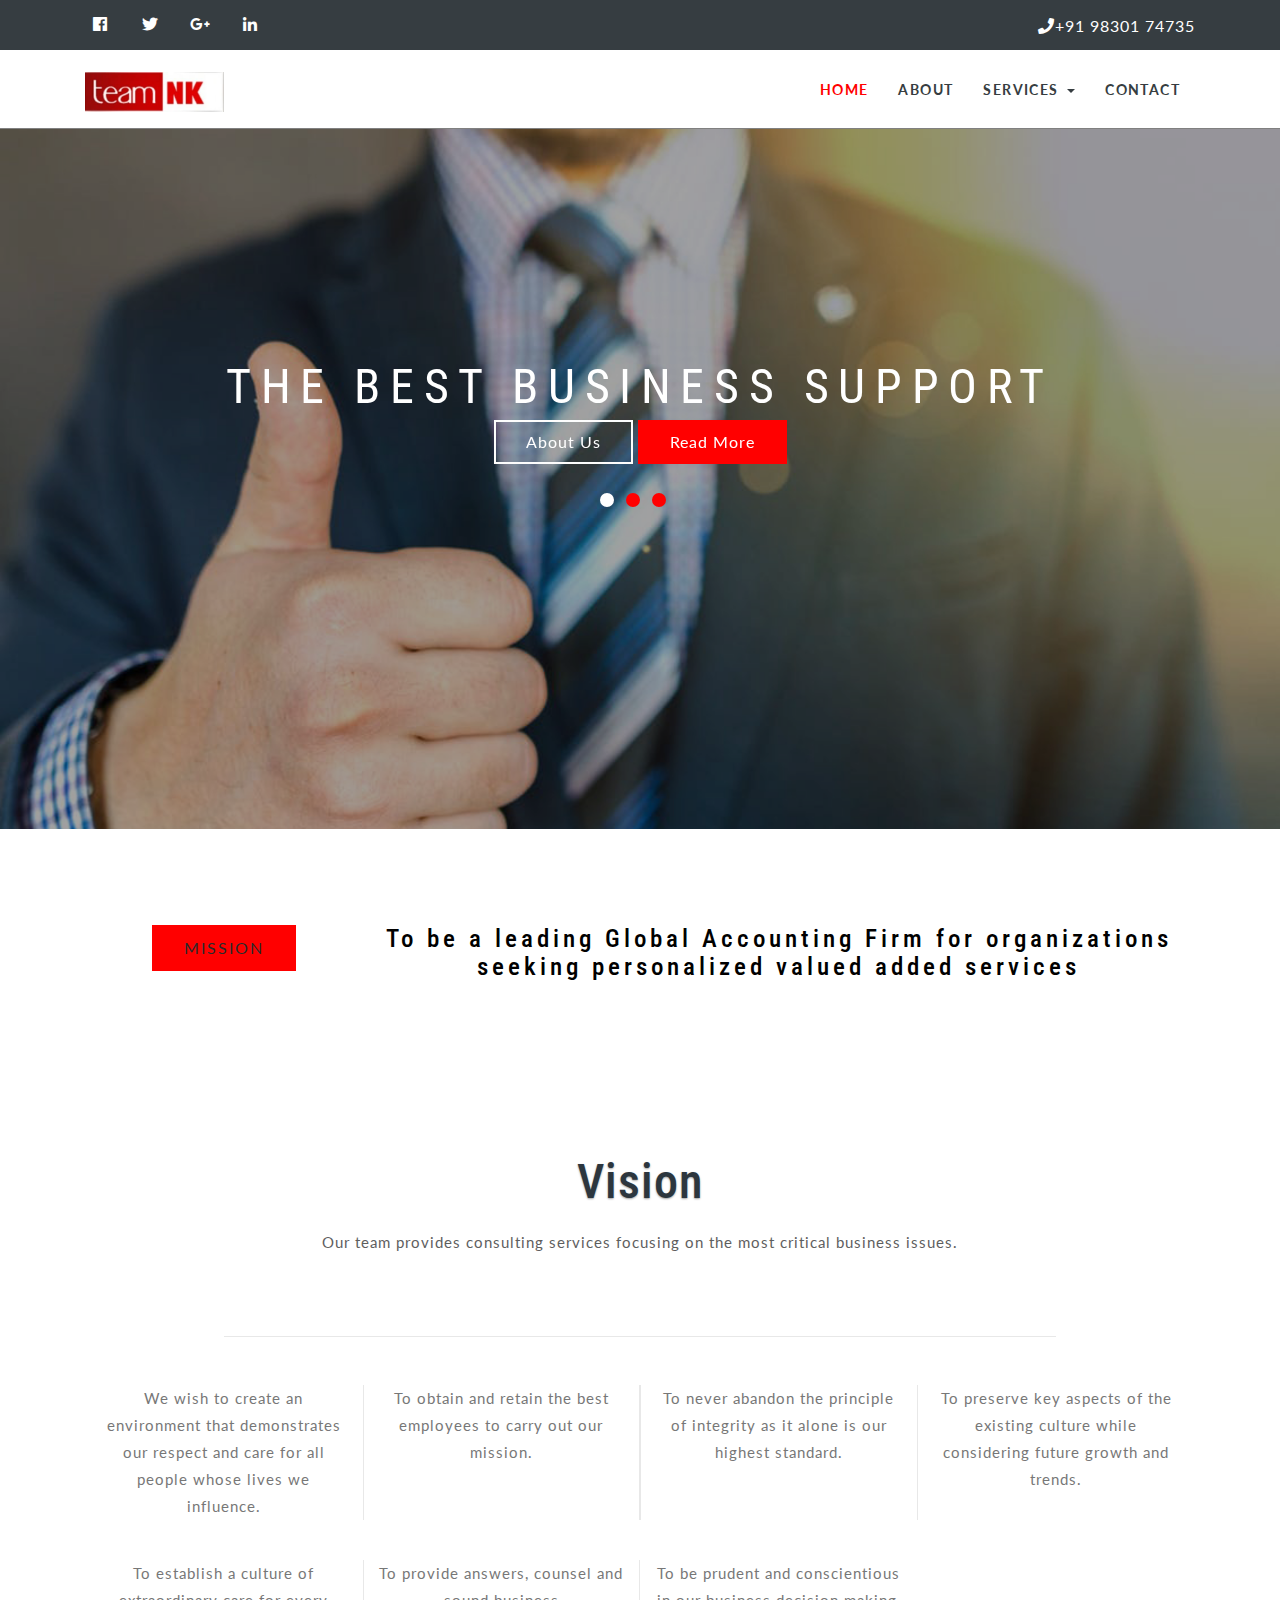
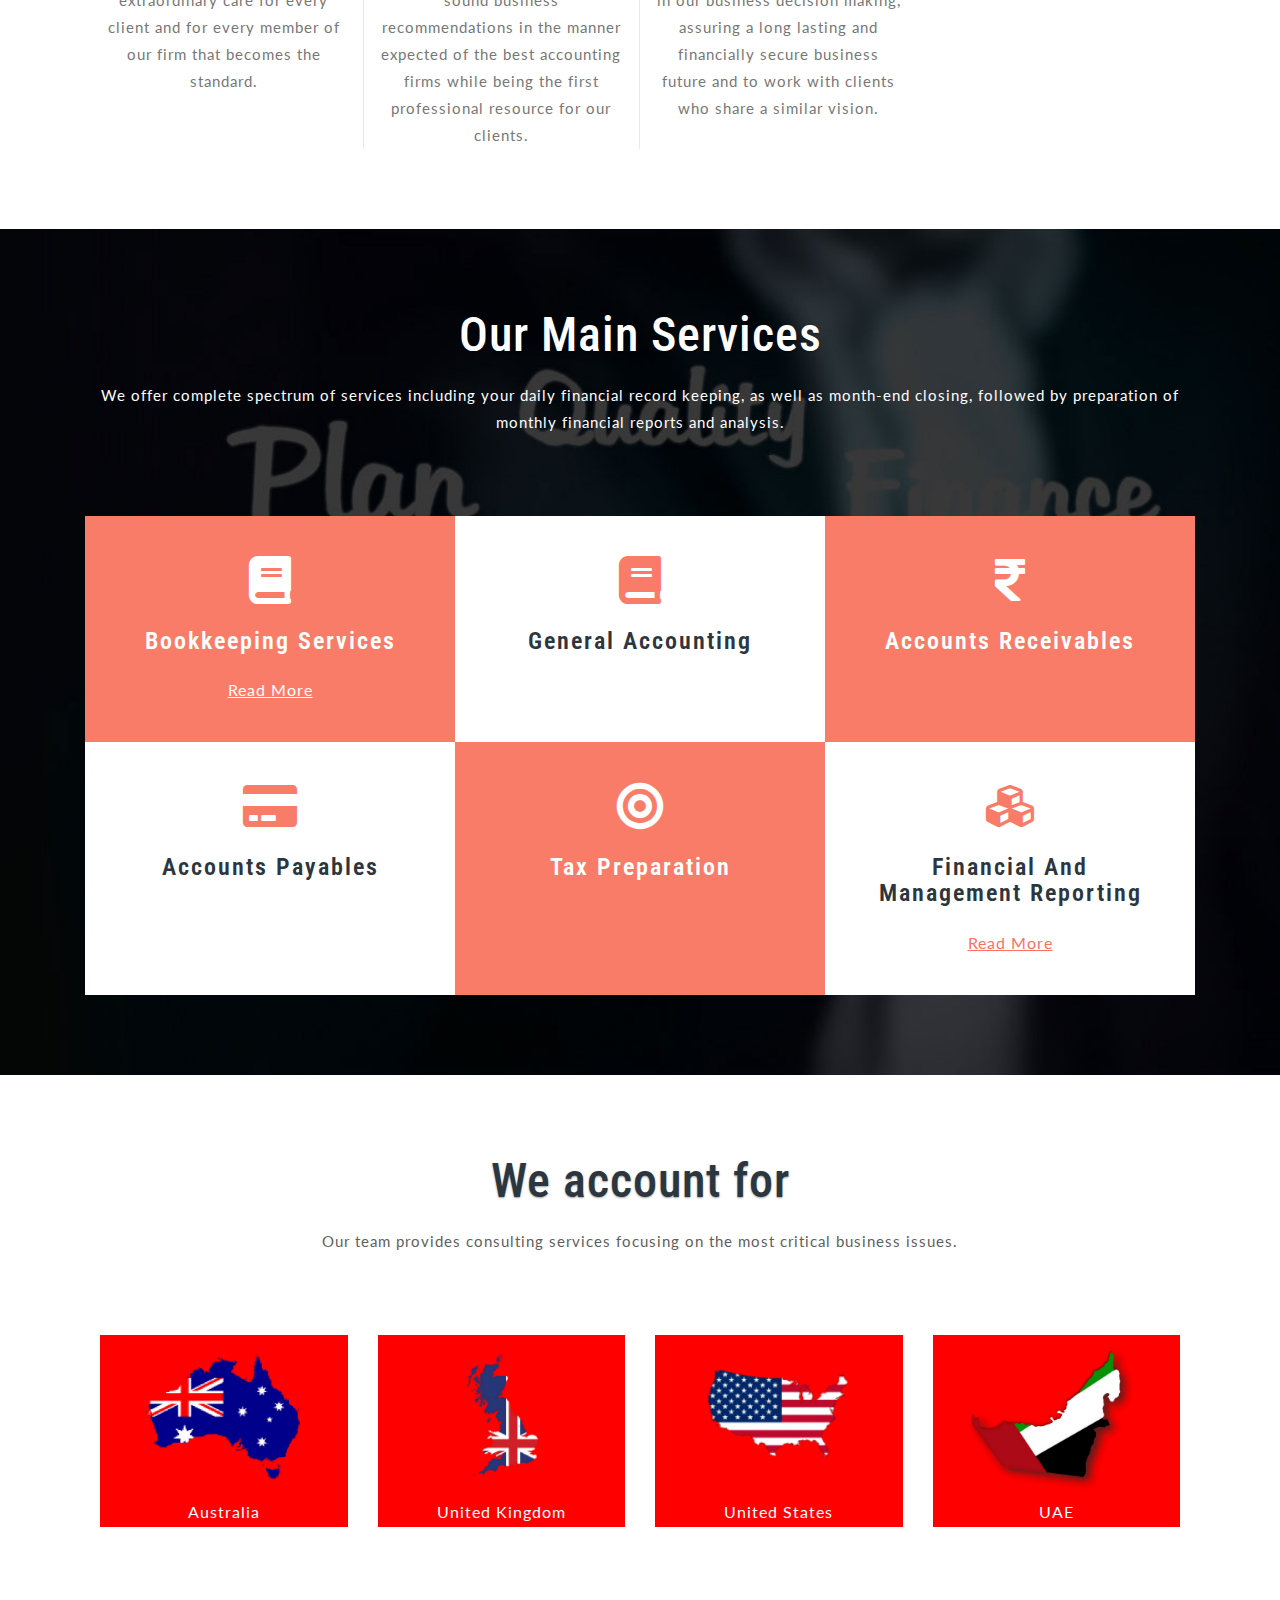
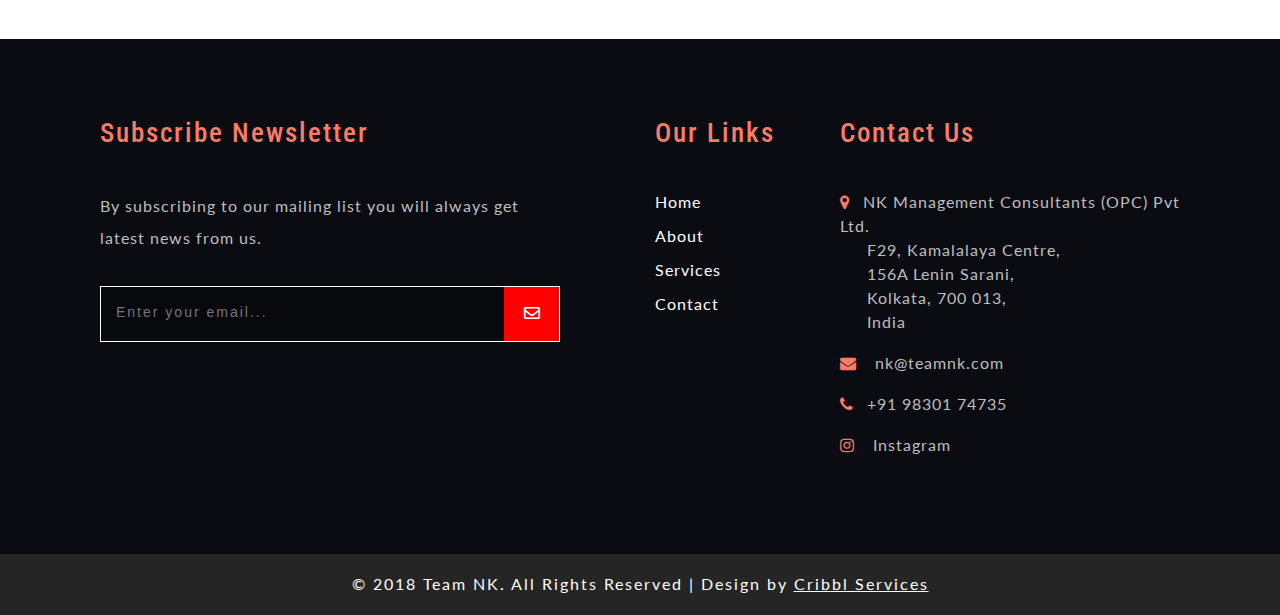
==== commit 34335133: "Update fontawesome cdn" ====
--- a/index.html
+++ b/index.html
@@ -27,6 +27,7 @@
       <!--//booststrap end-->
       <!-- font-awesome icons -->
       <link href="css/fontawesome-all.css" rel="stylesheet">
+      <link href="https://stackpath.bootstrapcdn.com/font-awesome/4.7.0/css/font-awesome.min.css" rel="stylesheet" integrity="sha384-wvfXpqpZZVQGK6TAh5PVlGOfQNHSoD2xbE+QkPxCAFlNEevoEH3Sl0sibVcOQVnN" crossorigin="anonymous">
       <!-- //font-awesome icons -->
       <!--stylesheets-->
 	  <link rel="stylesheet" href="css/flexslider.css" type="text/css" media="screen" />
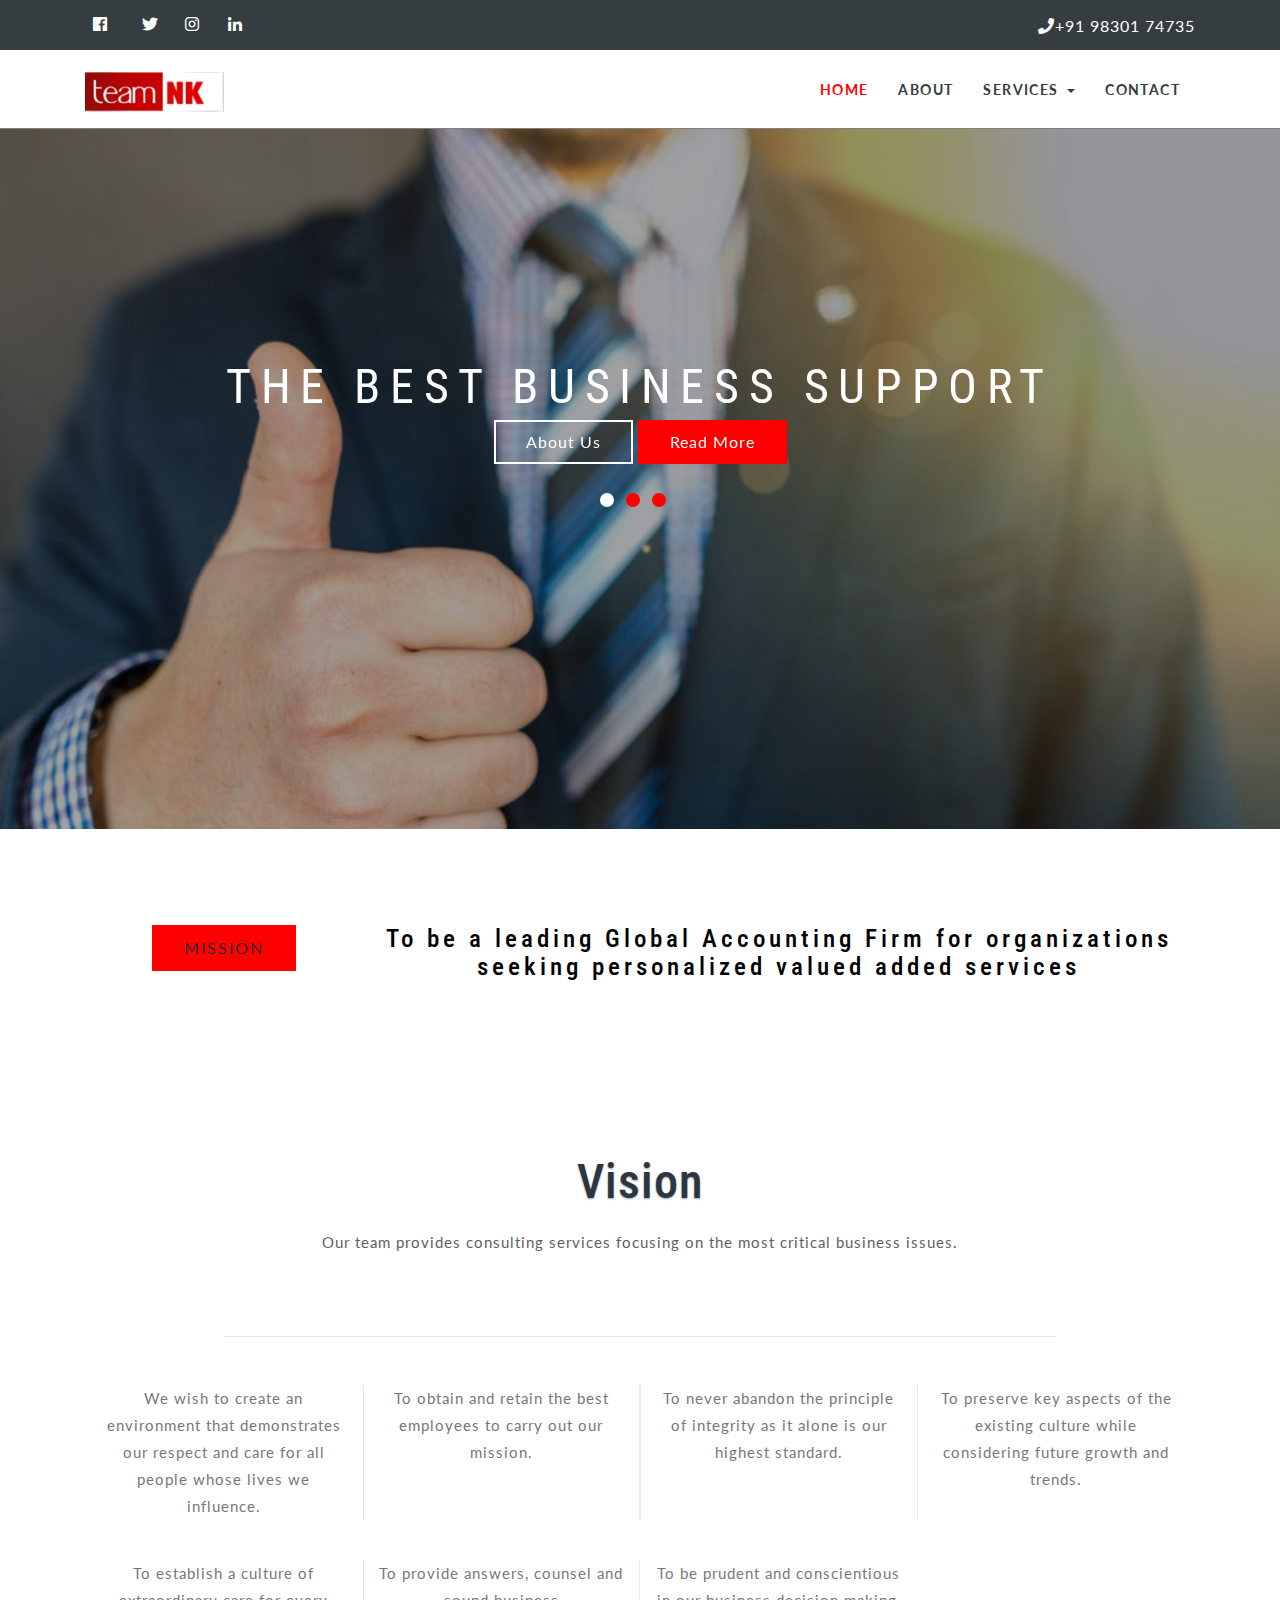
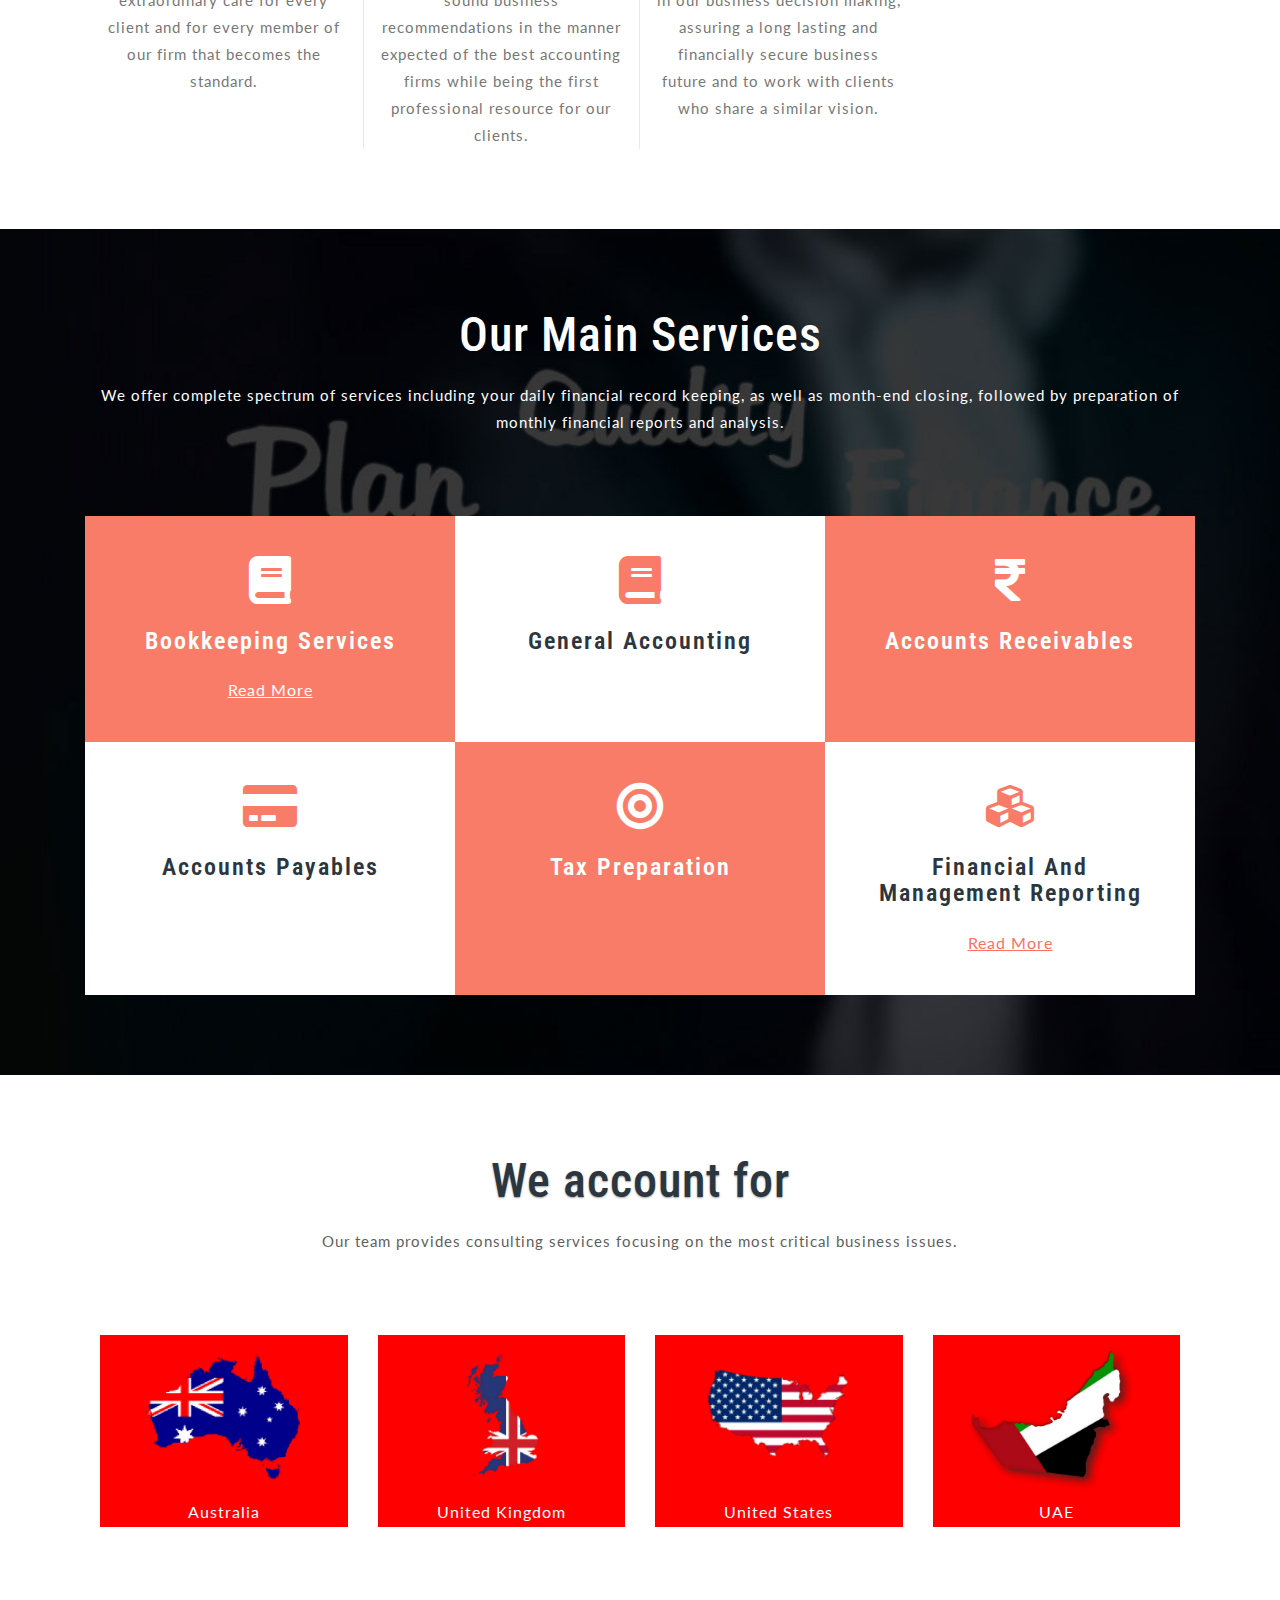
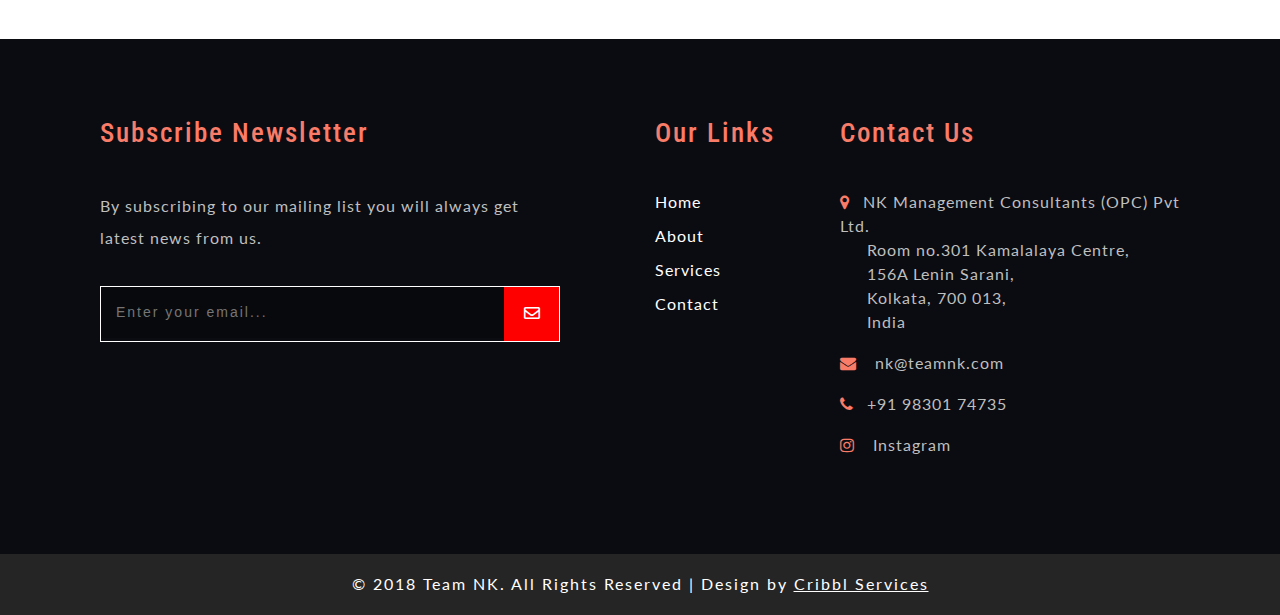
==== commit 59f3a98f: "contact update, links" ====
--- a/index.html
+++ b/index.html
@@ -46,8 +46,8 @@
 					<div class="col-sm-6 top-middle">
 						<ul>
 							<li><a href="https://www.facebook.com/NK-Accountants-217078784736/" target="blank"><i class="fab fa-facebook-f"></i></a></li>
-							<li><a href="#"><i class="fab fa-twitter"></i></a></li>
-							<li><a href="#"><i class="fab fa-google-plus-g"></i></i></a></li>
+							<li><a href="https://twitter.com/nidhishkejriwal"><i class="fab fa-twitter"></i></a></li>
+							<li><a href="https://www.instagram.com/teamnk_accountants/?igshid=szua78c9yfn0"><i class="fab fa-instagram"></i></i></a></li>
 							<li><a href="https://www.linkedin.com/in/nidhish-nk-kejriwal-b2425321" target="blank"><i class="fab fa-linkedin-in"></i></i></a></li>
 						</ul>
 					</div>
@@ -449,7 +449,7 @@
 				<div class="col-md-4 w3layouts_footer_grid">
 					<h2>Contact Us</h2>
 					    <ul class="con_inner_text">
-							<li><span class="fa fa-map-marker" aria-hidden="true"></span>NK Management Consultants (OPC) Pvt Ltd.<br><label> F29, Kamalalaya Centre, <br>156A Lenin Sarani,<br>Kolkata, 700 013,<br>India</label></li>
+							<li><span class="fa fa-map-marker" aria-hidden="true"></span>NK Management Consultants (OPC) Pvt Ltd.<br><label> Room no.301 Kamalalaya Centre, <br>156A Lenin Sarani,<br>Kolkata, 700 013,<br>India</label></li>
 							<li><span class="fa fa-envelope" aria-hidden="true"></span> <a href="mailto:nk@teamnk.com">nk@teamnk.com</a></li>
 							<li><span class="fa fa-phone" aria-hidden="true"></span>+91 98301 74735</li>
 						    	<li><span class="fa fa-instagram" aria-hidden="true"></span> <a href="https://instagram.com/">Instagram</a></li>
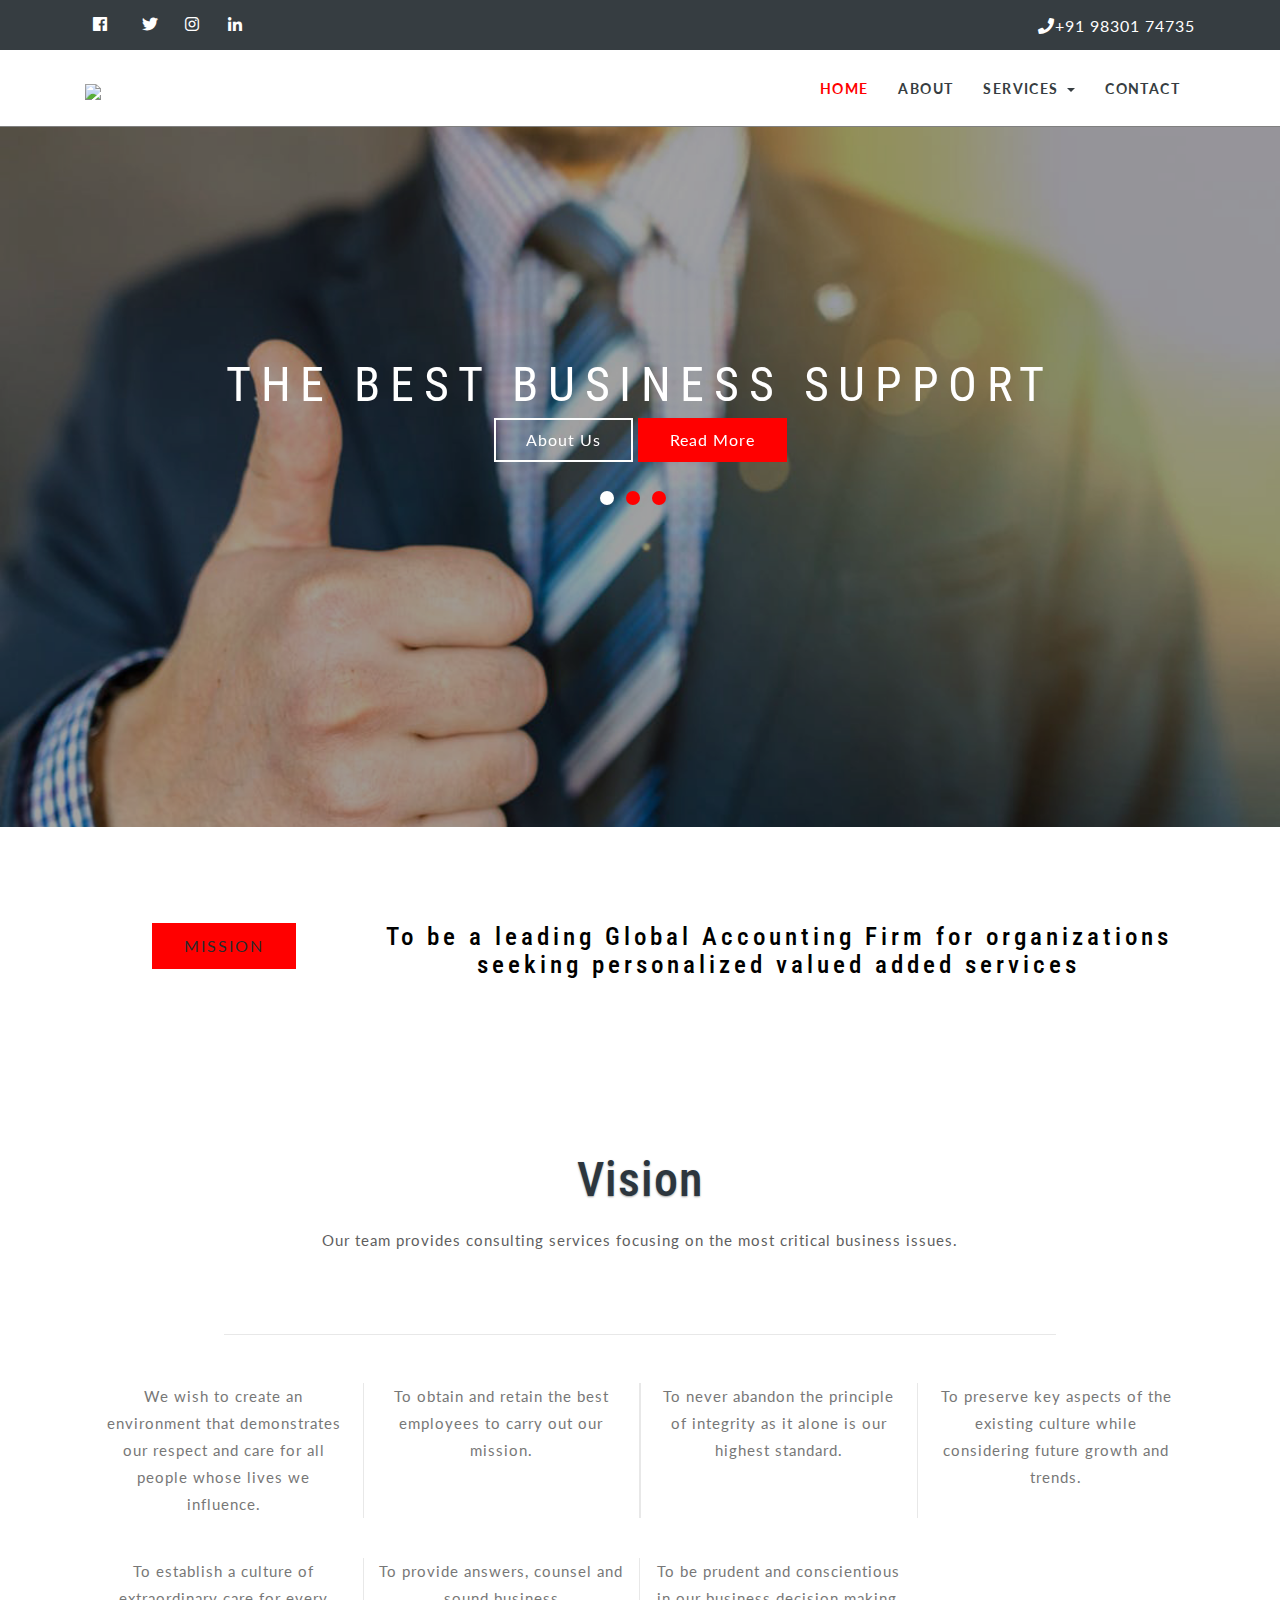
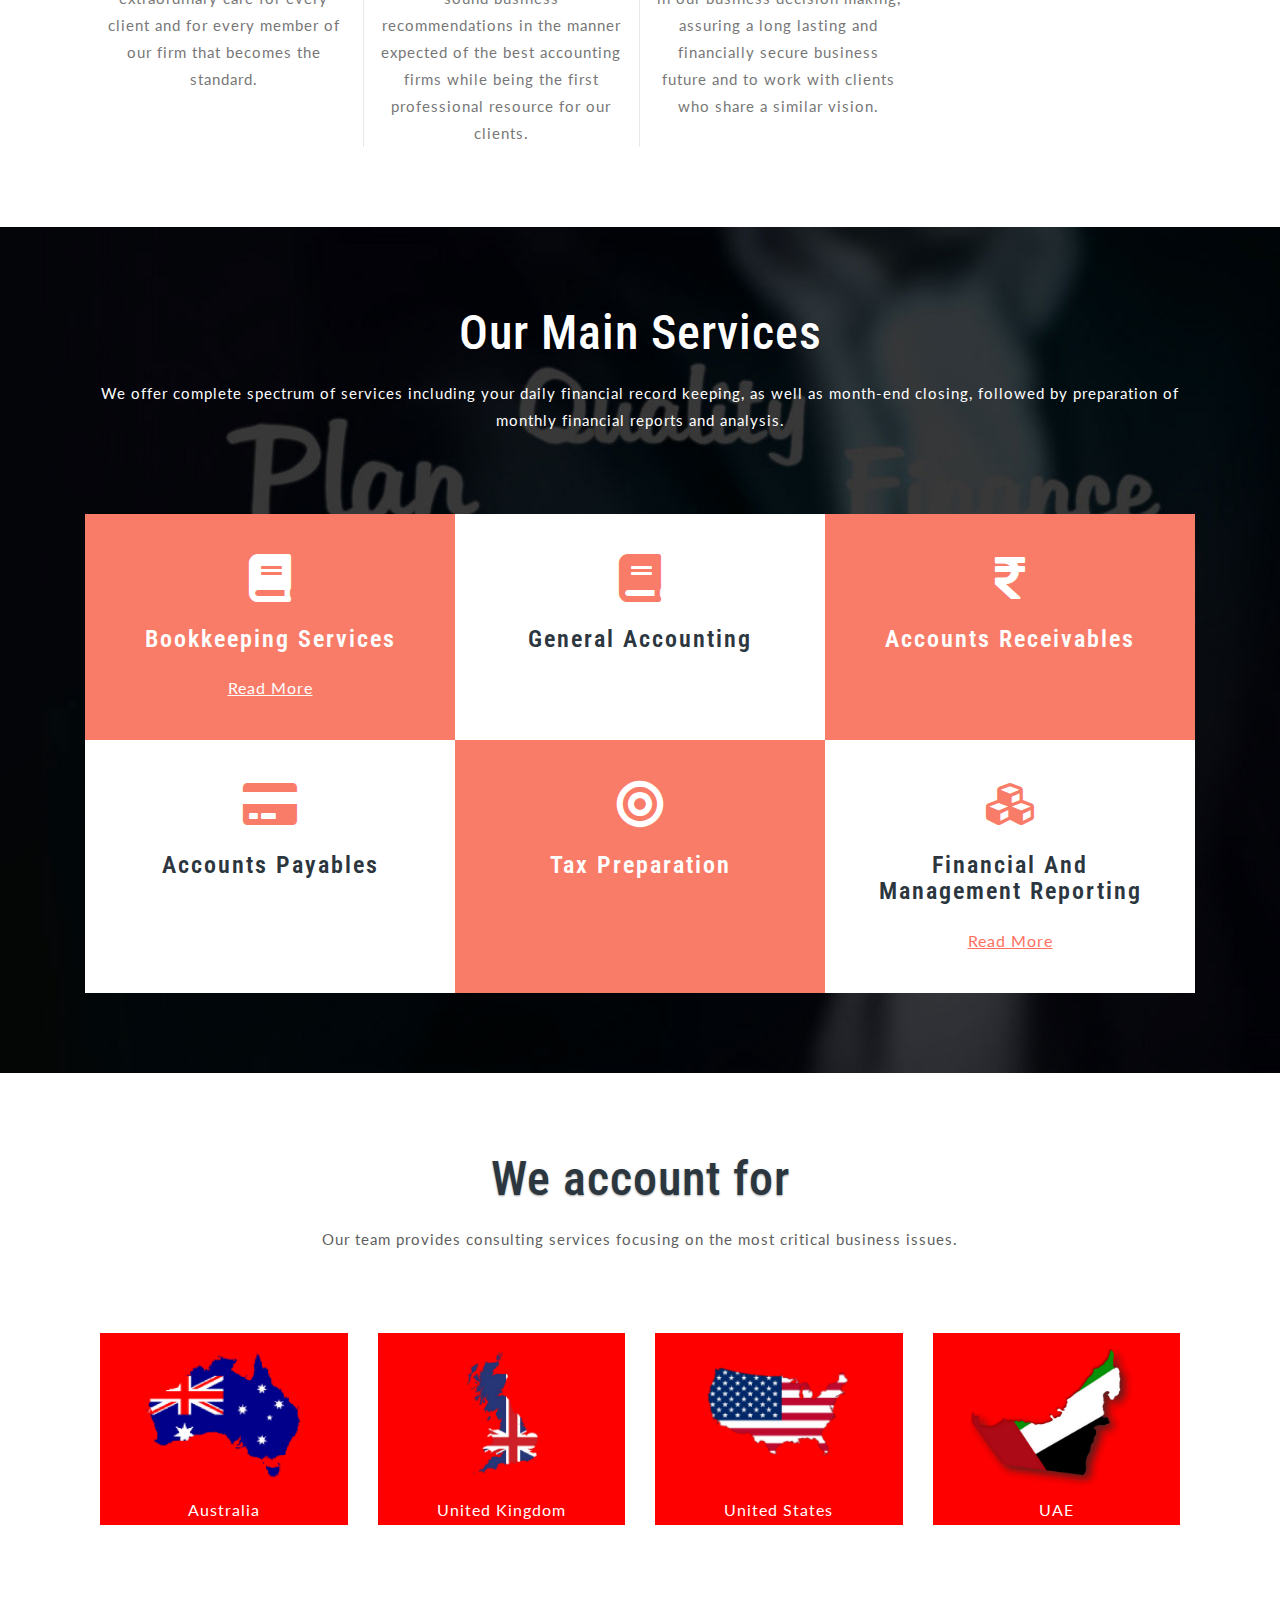
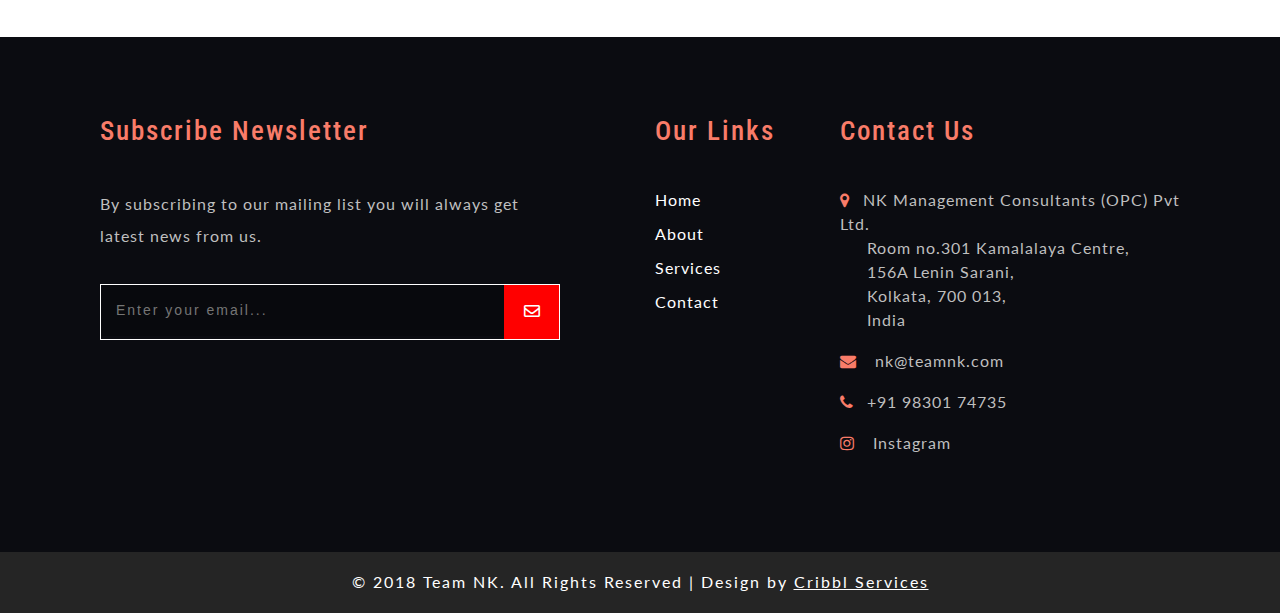
==== commit f19c37ce: "Logo change" ====
--- a/index.html
+++ b/index.html
@@ -66,7 +66,7 @@
 					<span class="navbar-toggler-icon"></span>
                </button>
 			   <div class="hedder-up">
-				  <h1><a class="navbar-brand" href="index.html"><img src="images/logo.jpeg" style="height: 40px;"></a></h1>
+				  <h1><a class="navbar-brand" href="index.html"><img src="images/Logo.jpeg" style="height: 40px;"></a></h1>
 			   </div>
                <div class="collapse navbar-collapse justify-content-end" id="navbarSupportedContent">
                   <ul class="navbar-nav">
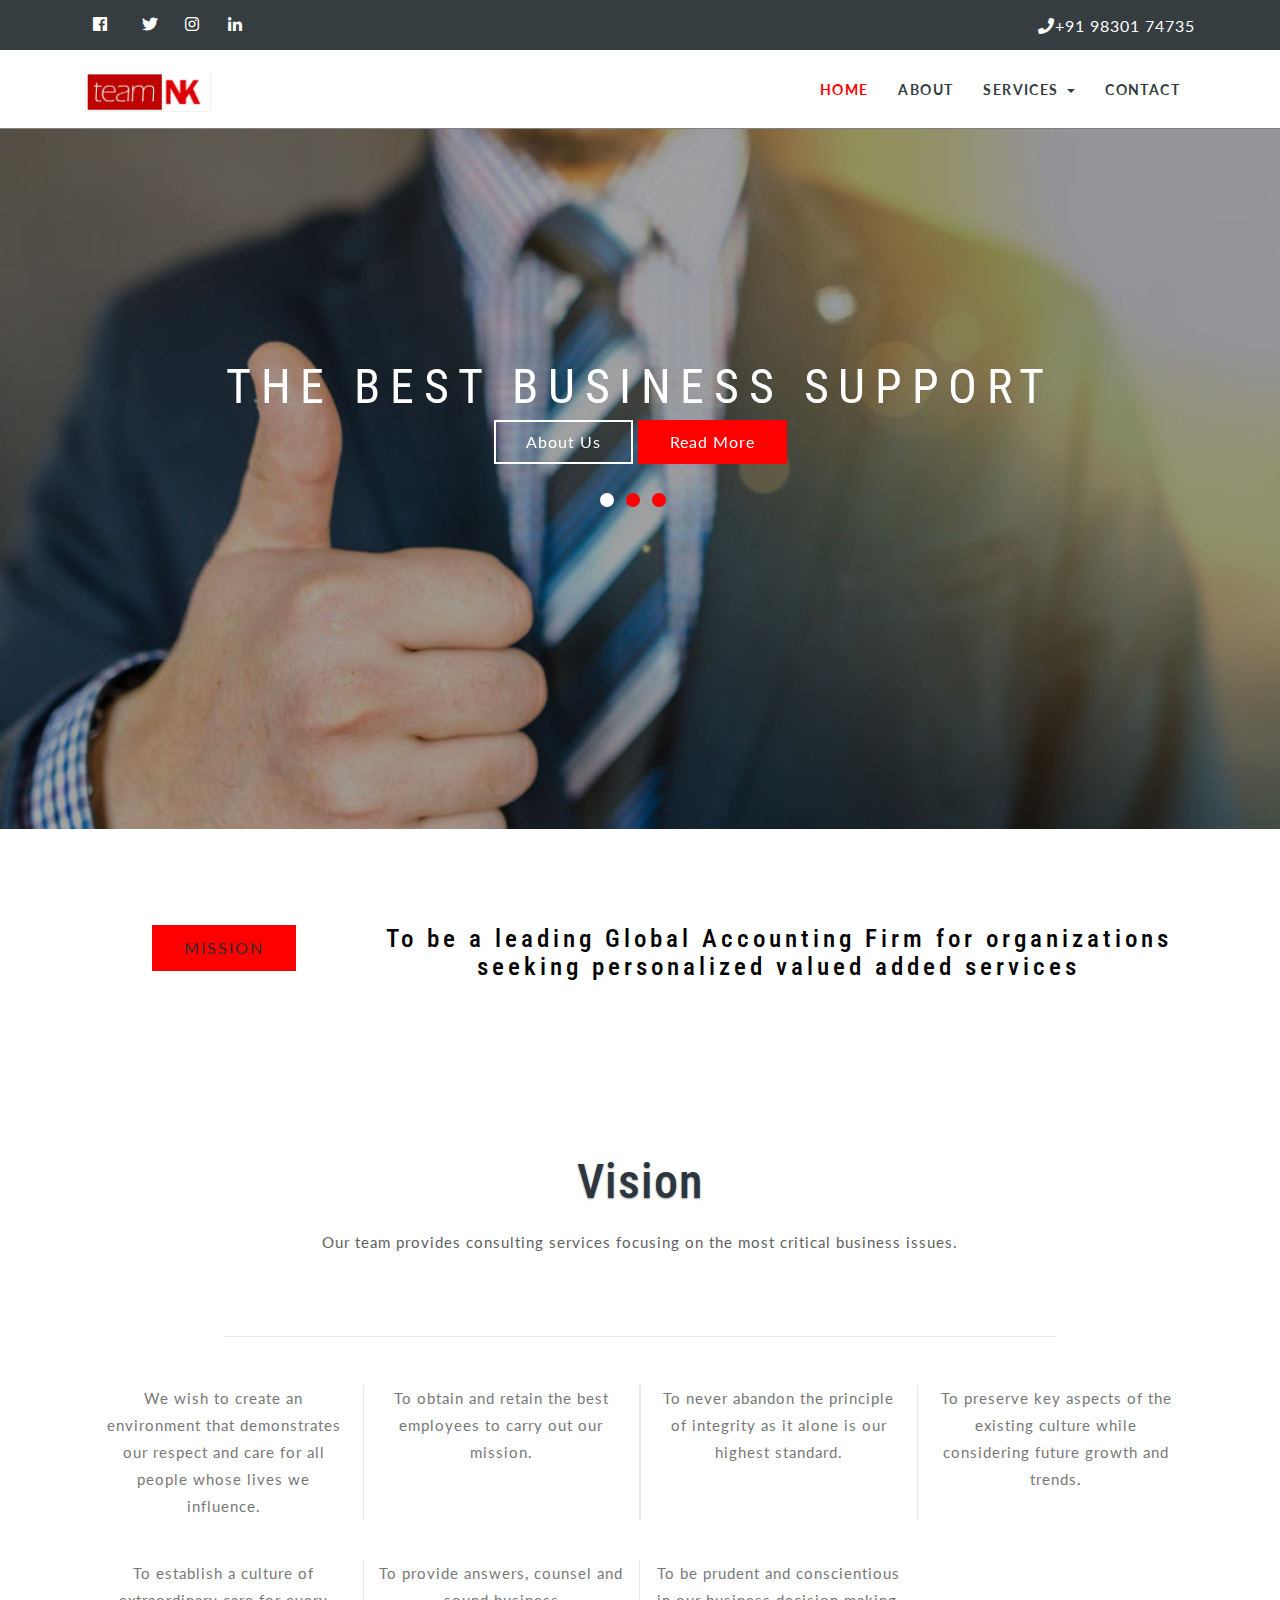
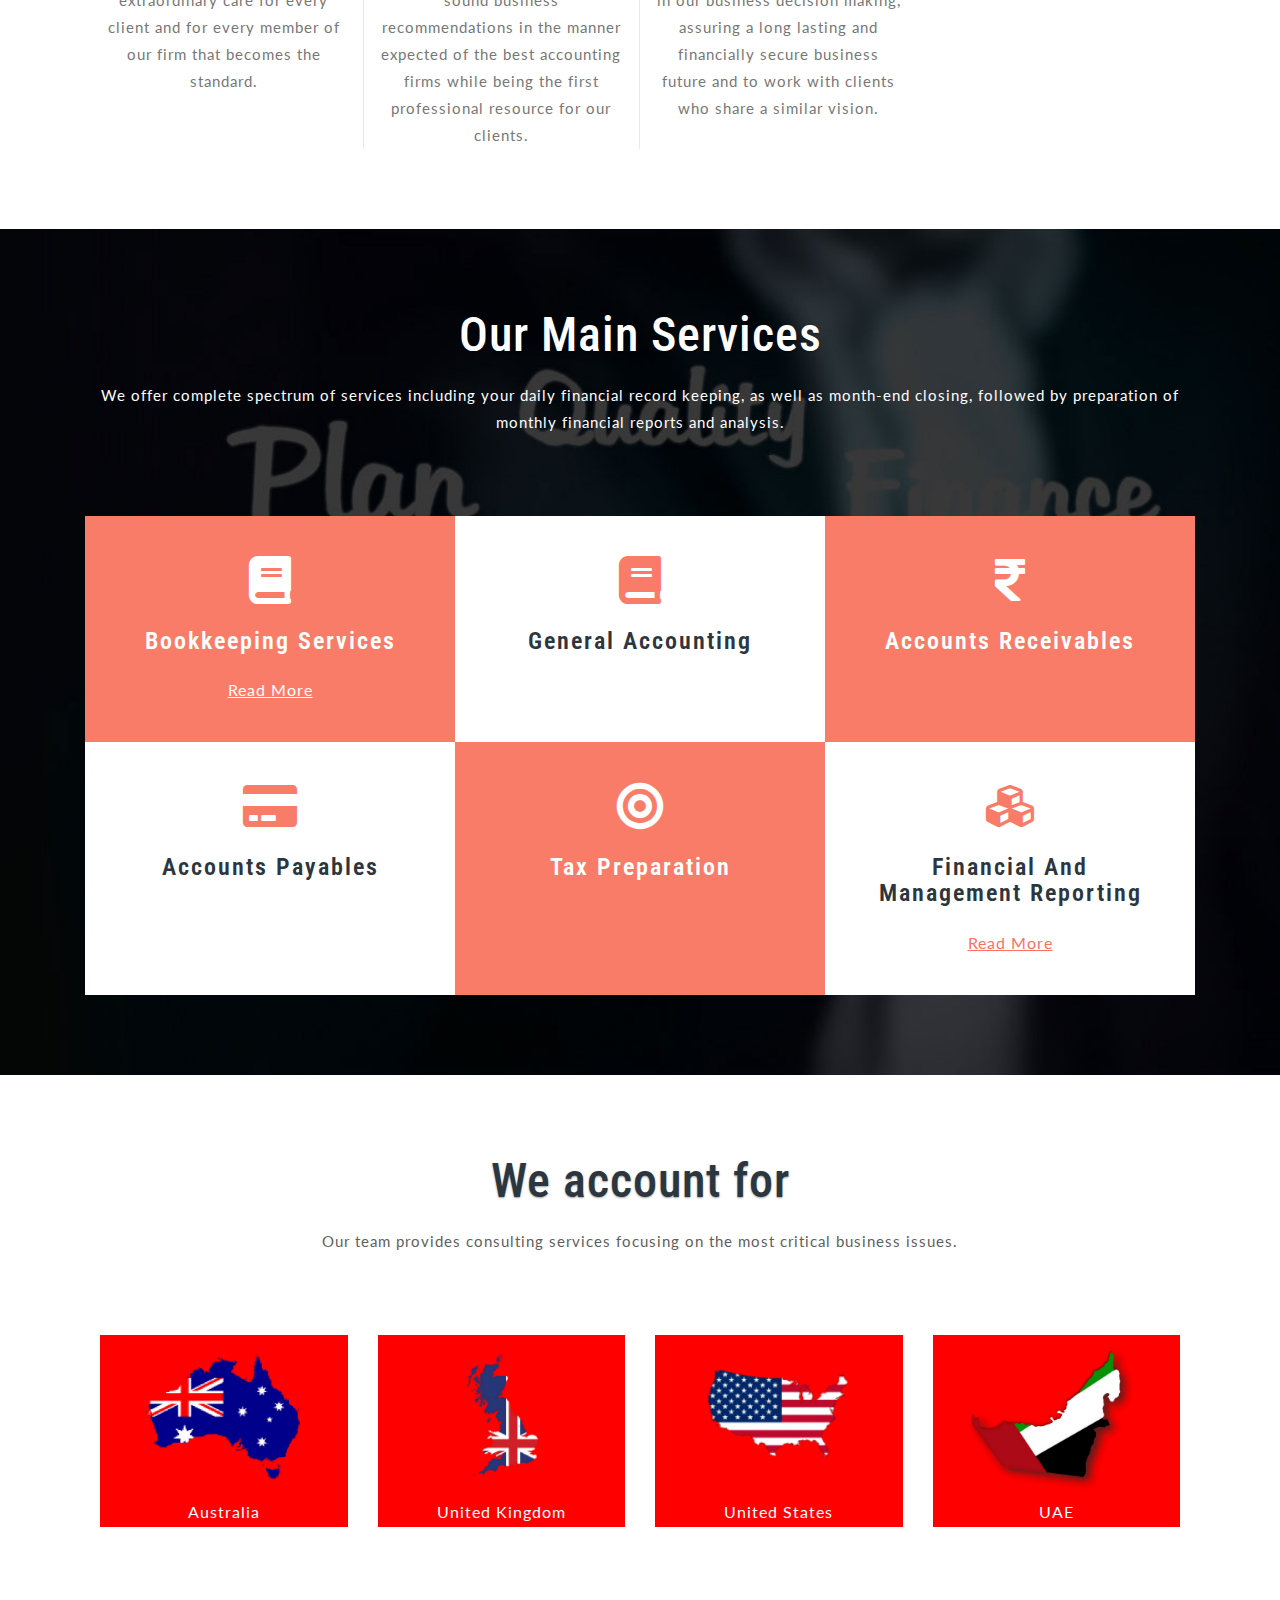
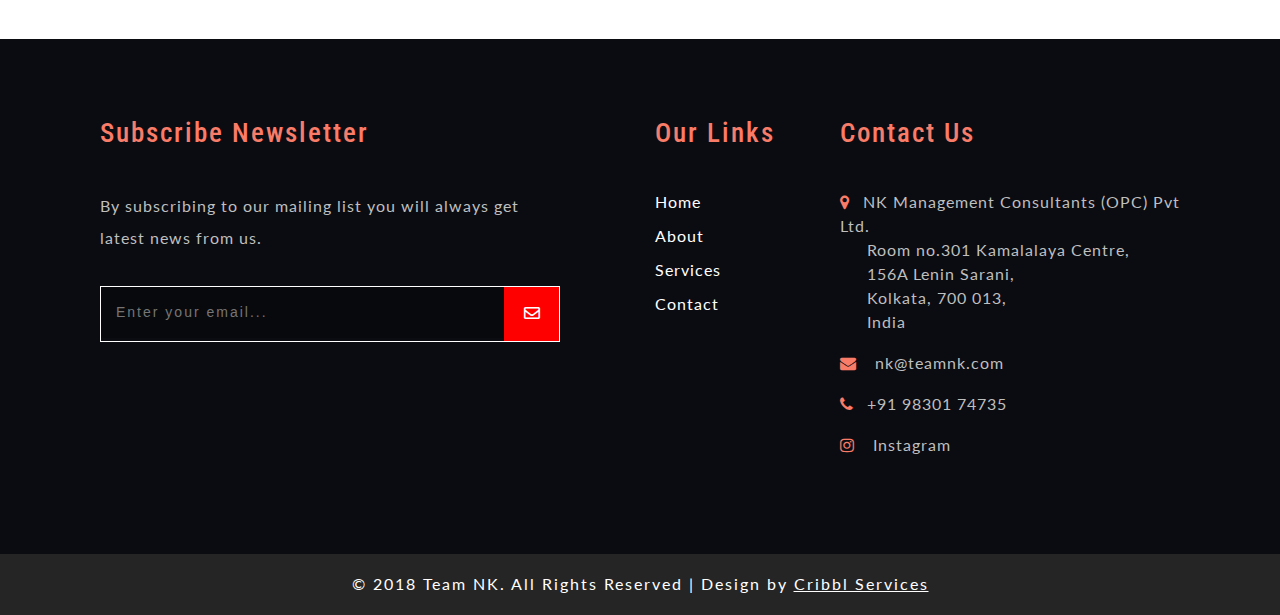
==== commit 87d01476: "Newlogo" ====
--- a/index.html
+++ b/index.html
@@ -66,7 +66,7 @@
 					<span class="navbar-toggler-icon"></span>
                </button>
 			   <div class="hedder-up">
-				  <h1><a class="navbar-brand" href="index.html"><img src="images/Logo.jpeg" style="height: 40px;"></a></h1>
+				  <h1><a class="navbar-brand" href="index.html"><img src="images/Logo.jpg" style="height: 40px;"></a></h1>
 			   </div>
                <div class="collapse navbar-collapse justify-content-end" id="navbarSupportedContent">
                   <ul class="navbar-nav">
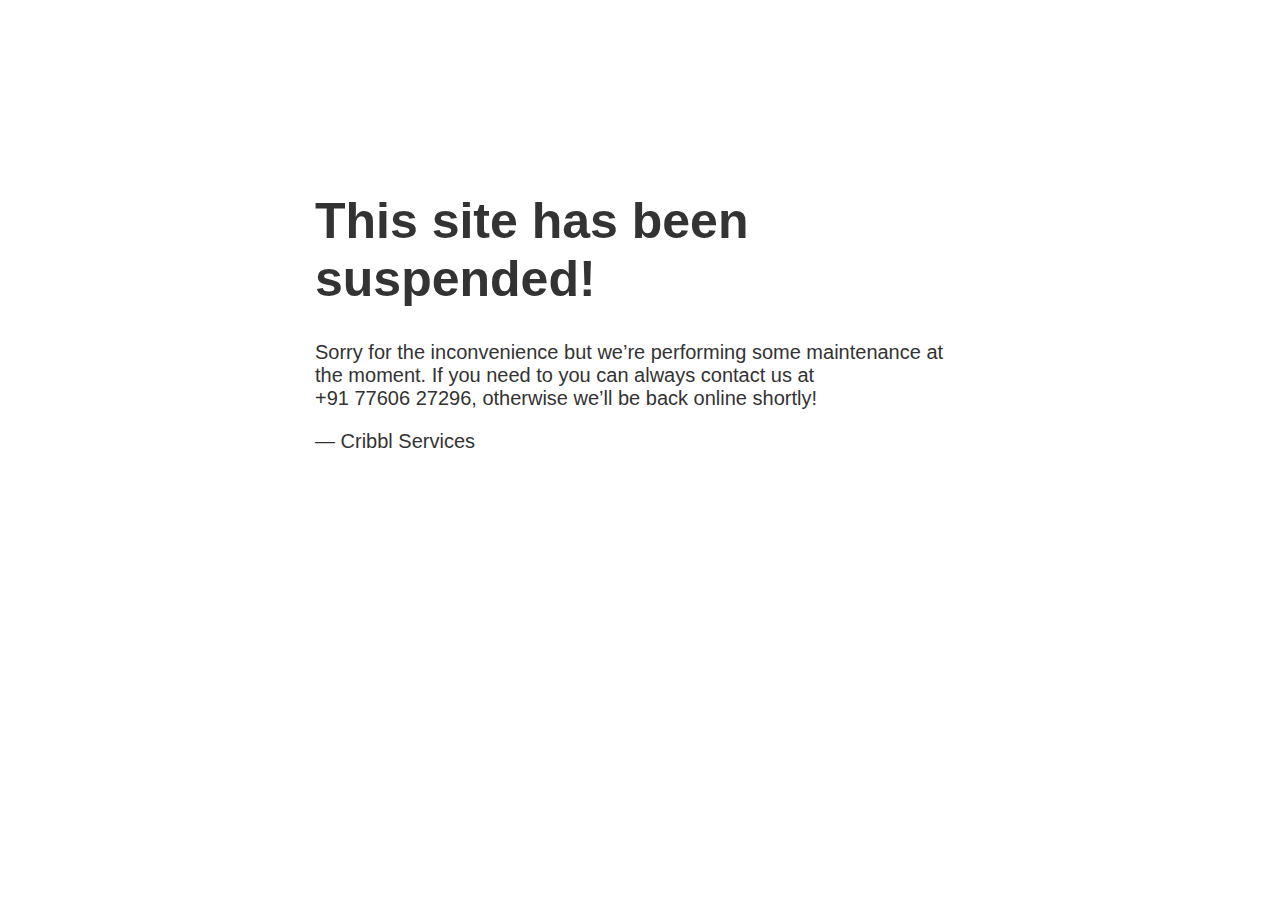
==== commit 40952c69: "Site down" ====
--- a/index.html
+++ b/index.html
@@ -1,559 +1,18 @@
-<!DOCTYPE html>
-<html lang="zxx">
-   <head>
-      <title>Team NK</title>
-      <!-- Meta Tags -->
-	<meta name="viewport" content="width=device-width, initial-scale=1">
-	<meta http-equiv="Content-Type" content="text/html; charset=utf-8" />
-	<meta name="keywords" content="Merged Responsive web template, Bootstrap Web Templates, Flat Web Templates, Android Compatible web template, 
-Smartphone Compatible web template, free webdesigns for Nokia, Samsung, LG, Sony Ericsson, Motorola web design" />
-	<script type="application/x-javascript">
-		addEventListener("load", function () {
-			setTimeout(hideURLbar, 0);
-		}, false);
+<!doctype html>
+<title>Site Maintenance</title>
+<style>
+  body { text-align: center; padding: 150px; }
+  h1 { font-size: 50px; }
+  body { font: 20px Helvetica, sans-serif; color: #333; }
+  article { display: block; text-align: left; width: 650px; margin: 0 auto; }
+  a { color: #dc8100; text-decoration: none; }
+  a:hover { color: #333; text-decoration: none; }
+</style>
 
-		function hideURLbar() {
-			window.scrollTo(0, 1);
-		}
-	</script>
-	<!-- // Meta Tags -->
-<!-- Testimonials-slider-css-files -->
-	<link rel="stylesheet" href="css/owl.carousel.css" type="text/css" media="all">
-	<link href="css/owl.theme.css" rel="stylesheet">
-<!-- //Testimonials-slider-css-files -->
-
-      <!--booststrap-->
-      <link href="css/bootstrap.min.css" rel="stylesheet" type="text/css" media="all">
-      <!--//booststrap end-->
-      <!-- font-awesome icons -->
-      <link href="css/fontawesome-all.css" rel="stylesheet">
-      <link href="https://stackpath.bootstrapcdn.com/font-awesome/4.7.0/css/font-awesome.min.css" rel="stylesheet" integrity="sha384-wvfXpqpZZVQGK6TAh5PVlGOfQNHSoD2xbE+QkPxCAFlNEevoEH3Sl0sibVcOQVnN" crossorigin="anonymous">
-      <!-- //font-awesome icons -->
-      <!--stylesheets-->
-	  <link rel="stylesheet" href="css/flexslider.css" type="text/css" media="screen" />
-	<!--stylesheets-->
-		<link href="css/contact.css" rel="stylesheet" type='text/css' media="all" />
-      <link href="css/style.css" rel='stylesheet' type='text/css' media="all">
-      <!--//stylesheets-->
-      <link href="//fonts.googleapis.com/css?family=Lato:100,300,400,700,900" rel="stylesheet">
-	  <link href="//fonts.googleapis.com/css?family=Roboto+Condensed:400,700" rel="stylesheet">
-   </head>
-   <body>
-<header>
-		<div class="top">
-			<div class="container">
-				<div class="row">
-					<div class="col-sm-6 top-middle">
-						<ul>
-							<li><a href="https://www.facebook.com/NK-Accountants-217078784736/" target="blank"><i class="fab fa-facebook-f"></i></a></li>
-							<li><a href="https://twitter.com/nidhishkejriwal"><i class="fab fa-twitter"></i></a></li>
-							<li><a href="https://www.instagram.com/teamnk_accountants/?igshid=szua78c9yfn0"><i class="fab fa-instagram"></i></i></a></li>
-							<li><a href="https://www.linkedin.com/in/nidhish-nk-kejriwal-b2425321" target="blank"><i class="fab fa-linkedin-in"></i></i></a></li>
-						</ul>
-					</div>
-					<div class="col-sm-6 top-left">
-						<ul>
-							<li><i class="fas fa-phone"></i>+91 98301 74735</li>
-						</ul>
-					</div>
-				</div>
-			</div>
-		</div>
-    <div class="header-bar">
-		<div class="container">
-            <nav class="navbar navbar-toggleable-md navbar-light bg-faded">
-               <button class="navbar-toggler navbar-toggler-right" type="button" data-toggle="collapse" data-target="#navbarSupportedContent" aria-controls="navbarSupportedContent" aria-expanded="false" aria-label="Toggle navigation">
-					<span class="navbar-toggler-icon"></span>
-               </button>
-			   <div class="hedder-up">
-				  <h1><a class="navbar-brand" href="index.html"><img src="images/Logo.jpg" style="height: 40px;"></a></h1>
-			   </div>
-               <div class="collapse navbar-collapse justify-content-end" id="navbarSupportedContent">
-                  <ul class="navbar-nav">
-                     <li class="nav-item active">
-                        <a class="nav-link" href="index.html">Home <span class="sr-only">(current)</span></a>
-                     </li>
-                     <li class="nav-item">
-                        <a href="about.html" class="nav-link">About</a>
-                     </li>
-                     
-					  <li class="nav-item dropdown">
-							<a class="nav-link dropdown-toggle" href="#" id="navbarDropdown" role="button" data-toggle="dropdown" aria-haspopup="true"
-							    aria-expanded="false">
-								Services
-							</a>
-							<div class="dropdown-menu" aria-labelledby="navbarDropdown">
-
-								<a class="dropdown-item" href="services-bookkeeping.html">Book Keeping</a>
-<div class="dropdown-divider"></div>
-<a class="dropdown-item" href="services-reporting.html">Financial Reporting</a>
-</div>
-						</li>
-                     <li class="nav-item">
-                        <a href="contact.html" class="nav-link">Contact</a>
-                     </li>
-                  </ul>
-               </div>
-            </nav>
-            <div class="clearfix"> </div>
-		</div>
-   </div>
-         <!-- //Navigation -->
-</header>
-<div class="banner">
-	<div class="agile_dot_info one">
-		<div class="container">
-			<div class="w3_banner_info">
-				<div class="container">
-					<div class="flexslider-info">
-						<section class="slider">
-							<div class="flexslider">
-								<ul class="slides">
-									<li>
-									<div class="w3_banner_info_grid">
-										<h2>The Best Business Support</h2>
-										<!-- <p>Etiam vitae augue odio. Ut laoreet ipsum vel ultrices viverra. Donec nisl dolor, mollis vel libero id, 
-										tempor cursus lectus. Vestibulum eu ligula et pharetra efficitur. Maecenas eleifend.</p> -->
-										<ul>
-											<li><a href="about.html" class="w3l_contact">About Us</a></li>
-											<li><a href="#" class="w3ls_more" data-toggle="modal" data-target="#myModal">Read More</a></li>
-											
-										</ul>
-									</div>
-									</li>
-									<li>
-										<div class="w3_banner_info_grid">
-											<h3>Services to Grow Your Business</h3>
-										<!-- <p>Etiam vitae augue odio. Ut laoreet ipsum vel ultrices viverra. Donec nisl dolor, mollis vel libero id, 
-										tempor cursus lectus. Vestibulum eu ligula et pharetra efficitur. Maecenas eleifend.</p> -->
-										<ul>
-											<li><a href="#" class="w3ls_more" data-toggle="modal" data-target="#myModal">Read More</a></li>
-											<li><a href="about.html" class="w3l_contact">About Us</a></li>
-										</ul>
-										</div>
-									</li>
-									<li>
-										<div class="w3_banner_info_grid">
-											<h3>Open Minds. Creating Future.</h3>
-										<!-- <p>Etiam vitae augue odio. Ut laoreet ipsum vel ultrices viverra. Donec nisl dolor, mollis vel libero id, 
-										tempor cursus lectus. Vestibulum eu ligula et pharetra efficitur. Maecenas eleifend.</p> -->
-										<ul>
-											
-											<li><a href="about.html" class="w3l_contact">About Us</a></li>
-											<li><a href="#" class="w3ls_more" data-toggle="modal" data-target="#myModal">Read More</a></li>
-										</ul>
-										</div>
-									</li>
-								</ul>
-							</div>
-						</section>
-					</div>
-				</div>
-			</div>
-		</div>
-	</div>
-</div>
-<!-- //banner -->
-<!-- w3layouts_bottom -->
-<section class="w3layouts_bottom" style="background: white;">
-	<div class="container">
-		<div class="row">
-			<div class="col-md-3 w3layouts_getin">
-				<a>MISSION</a>
-			</div>
-			<div class="col-md-9 w3layouts_getin_info">
-				<h4>To be a leading Global Accounting Firm for organizations seeking personalized valued added services</h4>
-			</div>
-		</div>
-	</div>
-</section>
-<!-- //w3layouts_bottom -->
-<section class="what_you">
-	<div class="container">
-		<div class="wthree_head_section">
-				<h3 class="w3l_header">Vision</h3>
-				<p>Our team provides consulting services focusing on the most critical business issues.</p>
-			</div>
-			<div class="bord"></div>
-			<div class="row about-info-grids">
-				<div class="col-sm-3 about-info about-info1">
-					<div class="h4-underline"></div>
-					<p>We wish to create an environment that demonstrates our respect and care for all people whose lives we influence.</p>
-				</div>
-				<div class="col-sm-3 about-info about-info2">
-					<div class="h4-underline"></div>
-					<p>To obtain and retain the best employees to carry out our mission.</p>
-				</div>
-				<div class="col-sm-3 about-info about-info2">
-					<div class="h4-underline"></div>
-					<p>To never abandon the principle of integrity as it alone is our highest standard.</p>
-				</div>
-				<div class="col-sm-3 about-info">
-					<div class="h4-underline"></div>
-					<p>To preserve key aspects of the existing culture while considering future growth and trends.</p>
-				</div>
-			</div>
-			<div class="row about-info-grids" style="margin-top: 40px;">
-				<div class="col-sm-3 about-info about-info1">
-					<div class="h4-underline"></div>
-					<p>To establish a culture of extraordinary care for every client and for every member of our firm that becomes the standard.</p>
-				</div>
-				<div class="col-sm-3 about-info about-info2">
-					<div class="h4-underline"></div>
-					<p>To provide answers, counsel and sound business recommendations in the manner expected of the best accounting firms while being the first professional resource for our clients.</p>
-				</div>
-				<div class="col-sm-3 about-info about-info3">
-					<div class="h4-underline"></div>
-					<p>To be prudent and conscientious in our business decision making, assuring a long lasting and financially secure business future and to work with clients who share a similar vision.</p>
-				</div>
-			</div>
-	</div>
-</section>
-<!-- stats -->
-<!-- <section class="stats">
-	<div class="container"> 
-		
-		<h4>We are always ahead
-Proffesional solutions for your business.</h4>
-<p class="stap">Our results will fascinate you with the results we have</p>
-		<div class="row inner_w3l_agile_grids-1">
-			<div class="col-sm-4 w3layouts_stats_left w3_counter_grid">
-				<p class="counter">1,546</p>
-				<h3>Satisfied Clients</h3>
-				<h6>Pure satisfaction</h6>
-			</div>
-			<div class="col-sm-4 w3layouts_stats_left w3_counter_grid1">
-			
-				<p class="counter">14,345</p>
-				<h3>Successful Investments</h3>
-				<h6>Net income</h6>
-			</div>
-			<div class="col-sm-4 w3layouts_stats_left w3_counter_grid2">
-			
-				<p class="counter">563</p>
-				<h3>Branches Worldwide</h3>
-				<h6>Highest level of credibility</h6>
-			</div>
-		</div>
-   </div>	
-</section> -->
-<!-- //stats -->
- <!-- services -->
-    <section class="services section">
-        <div class="container">
-			<div class="wthree_head_section">
-				<h3 class="w3l_header ser_m">Our Main Services</h3>
-				<p class="ser_p" style="width: 100%;">We offer complete spectrum of services including your daily financial record keeping, as well as month-end closing, followed by preparation of monthly financial reports and analysis.</p>
-			</div>
-            <div class="row text-center agileinfo-about-grid">
-                <div class="col-md-4 col-sm-4 service-subgrids">
-                    <div class="w3ls-about-grid">
-                        <i class="fas fa-book"></i>
-                        <h6>Bookkeeping Services</h6>
-                        <!-- <p>We account and maintain all your transactions</p> -->
-                        <a href="services-bookkeeping.html" style="color: white; text-decoration: underline;">Read More</a>
-                    </div>
-                </div>
-
-                <div class="col-md-4 col-sm-4 service-subgrids">
-                    <div class="w3ls-about-grid">
-                       <i class="fas fa-book"></i>
-                        <h6>General Accounting</h6>
-                        <!-- <p>Leave all your accounts upto us</p> -->
-                    </div>
-                </div>
-                <div class="col-md-4 col-sm-4 service-subgrids">
-                    <div class="w3ls-about-grid">
-                      <i class="fas fa-rupee-sign"></i>
-                        <h6>Accounts Receivables</h6>
-                        <!-- <p> Taque earum rerum hitaque tenetur rum sapiente</p> -->
-                    </div>
-                </div>
-                <div class="col-md-4 col-sm-4 service-subgrids">
-                    <div class="w3ls-about-grid">
-                        <i class="fas fa-credit-card"></i>
-                        <h6>Accounts Payables</h6>
-                        <!-- <p> Taque earum rerum hitaque tenetur rum sapiente</p> -->
-                    </div>
-                </div>
-
-                <div class="col-md-4 col-sm-4 service-subgrids">
-                    <div class="w3ls-about-grid">
-                       	<i class="fas fa-bullseye"></i>
-                        <h6>Tax Preparation</h6>
-                        <!-- <p> Taque earum rerum hitaque tenetur rum sapiente</p> -->
-                    </div>
-                </div>
-                <div class="col-md-4 col-sm-4 service-subgrids">
-                    <div class="w3ls-about-grid">
-												<i class="fas fa-cubes"></i>
-                        <h6>Financial and Management Reporting</h6>
-                        <!-- <p> Taque earum rerum hitaque tenetur rum sapiente</p> -->
-                        <a href="services-reporting.html" style="color: #FF7060; text-decoration: underline;">Read More</a>
-                    </div>
-                </div>
-            </div>
-        </div>
-    </section>
-
-<!-- gallery -->
-	<section class="banner-bottom gallery">
-		<div class="container">
-			<div class="wthree_head_section">
-				<h2 class="w3l_header">We account for</h2>
-				<p>Our team provides consulting services focusing on the most critical business issues.</p>
-			</div>
-			<div class="row w3ls_gallery_grids">
-				<div class="col-md-3 w3_agile_gallery_grid">
-					<div class="agile_gallery_grid">
-						<a title="Australia">
-							<div class="agile_gallery_grid1">
-								<img src="images/g1.jpg" alt=" " class="img-responsive" />
-								<p style="text-align: center; background: red; color: white;">Australia</p>
-							</div>
-						</a>
-					</div>
-				</div>
-
-				<div class="col-md-3 w3_agile_gallery_grid">
-					<div class="agile_gallery_grid">
-						<a title="United Kingdom">
-							<div class="agile_gallery_grid1">
-								<img src="images/g2.jpg" alt=" " class="img-responsive" />
-								<p style="text-align: center; background: red; color: white;">United Kingdom</p>
-							</div>
-						</a>
-					</div>
-				</div>
-
-				<div class="col-md-3 w3_agile_gallery_grid">
-					<div class="agile_gallery_grid">
-						<a title="United States">
-							<div class="agile_gallery_grid1">
-								<img src="images/g3.jpg" alt=" " class="img-responsive" />
-								<p style="text-align: center; background: red; color: white;">United States</p>
-							</div>
-						</a>
-					</div>
-				</div>
-
-				<div class="col-md-3 w3_agile_gallery_grid">
-					<div class="agile_gallery_grid">
-						<a title="UAE">
-							<div class="agile_gallery_grid1">
-								<img src="images/g4.jpg" alt=" " class="img-responsive" />
-								<p style="text-align: center; background: red; color: white;">UAE</p>
-							</div>
-						</a>
-					</div>
-				</div>
-			</div>
-		</div>
-	</section>
-<!-- //gallery -->
-
-    <!-- //services -->
-	<!-- <section class="testimonals">
-		<div class="container">
-			<div class="wthree_head_section">
-				<h3 class="w3l_header">Our Customers’ Opinion</h3>
-				<p>Our team provides consulting services focusing on the most critical business issues.</p>
-			</div>
-			<div class="agileits-feedback-grids">
-				<div id="owl-demo" class="owl-carousel owl-theme">
-					<div class="item">
-						<div class="testimonal grid-1">
-							<div class="first-grid">
-								<img src="images/t1.jpg" alt="" />
-								<h3>Federeka</h3>
-								<p>Cras tortor ipsum, gravida vitae finibus non, bibendum quis turpis. Cras semper accumsan metus, et aliquet diam vestibulum ut. </p>
-							</div>
-						</div>
-					</div>
-					<div class="item">
-						<div class="testimonal grid-1">
-							<div class="first-grid">
-								<img src="images/t2.jpg" alt="" />
-								<h3>Mary watson</h3>
-								<p>Cras tortor ipsum, gravida vitae finibus non, bibendum quis turpis. Cras semper accumsan metus, et aliquet diam vestibulum ut. </p>
-							</div>
-						</div>
-					</div>
-					<div class="item">
-						<div class="testimonal grid-1">
-							<div class="first-grid">
-								<img src="images/t3.jpg" alt="" />
-								<h3>Thompson</h3>
-								<p>Cras tortor ipsum, gravida vitae finibus non, bibendum quis turpis. Cras semper accumsan metus, et aliquet diam vestibulum ut. </p>
-							</div>
-						</div>
-					</div>
-					<div class="item">
-						<div class="testimonal grid-1">
-							<div class="first-grid">
-								<img src="images/t2.jpg" alt="" />
-								<h3>Gomez</h3>
-								<p>Cras tortor ipsum, gravida vitae finibus non, bibendum quis turpis. Cras semper accumsan metus, et aliquet diam vestibulum ut. </p>
-							</div>
-						</div>
-					</div>
-					<div class="item">
-						<div class="testimonal grid-1">
-							<div class="first-grid">
-								<img src="images/t3.jpg" alt="" />
-								<h3>john whick</h3>
-								<p>Cras tortor ipsum, gravida vitae finibus non, bibendum quis turpis. Cras semper accumsan metus, et aliquet diam vestibulum ut. </p>
-							</div>
-						</div>
-					</div>
-					<div class="item">
-						<div class="testimonal grid-1">
-							<div class="first-grid">
-								<img src="images/t1.jpg" alt="" />
-								<h3>Federeka</h3>
-								<p>Cras tortor ipsum, gravida vitae finibus non, bibendum quis turpis. Cras semper accumsan metus, et aliquet diam vestibulum ut. </p>
-							</div>
-						</div>
-					</div>
-				</div>
-			</div>
-		</div>
-	</section> -->
-<!-- /testimonals section -->
-<!-- footer -->
-<footer>
-	<section class="footer">
-	<div class="container">
-		<div class="row f-bg-w3l">
-				<div class="col-md-6 w3layouts_footer_grid fokt">
-					<h3>Subscribe Newsletter</h3>
-					<p>By subscribing to our mailing list you will always get latest news from us.</p>
-					<form action="#" method="post">
-						<input type="email" name="Email" placeholder="Enter your email..." required="">
-						<button class="btn1"><i class="far fa-envelope"></i></button>
-						<div class="clearfix"> </div>
-					</form>
-					
-				
-				</div>
-				
-				<div class="col-md-2 w3layouts_footer_grid">
-					<h3>Our Links </h3>
-					  <ul class="links">
-							<li><a href="index.html">Home</a></li>
-							<li><a href="about.html">About</a></li>
-							<li><a href="services-bookkeeping.html">Services</a></li>
-							<li><a href="contact.html">Contact</a></li>
-						</ul>
-				</div>
-				<div class="col-md-4 w3layouts_footer_grid">
-					<h2>Contact Us</h2>
-					    <ul class="con_inner_text">
-							<li><span class="fa fa-map-marker" aria-hidden="true"></span>NK Management Consultants (OPC) Pvt Ltd.<br><label> Room no.301 Kamalalaya Centre, <br>156A Lenin Sarani,<br>Kolkata, 700 013,<br>India</label></li>
-							<li><span class="fa fa-envelope" aria-hidden="true"></span> <a href="mailto:nk@teamnk.com">nk@teamnk.com</a></li>
-							<li><span class="fa fa-phone" aria-hidden="true"></span>+91 98301 74735</li>
-						    	<li><span class="fa fa-instagram" aria-hidden="true"></span> <a href="https://instagram.com/">Instagram</a></li>
-						</ul>
-				</div>	
-			</div>
-		</div>	
-	</section>
-	<!-- //footer -->
-	<p class="copyright">© 2018 Team NK. All Rights Reserved | Design by <a href="https://cribblservices.com/" target="_blank">Cribbl Services</a></p>
-</footer>
-<!-- modal -->
-	<div class="modal about-modal fade" id="myModal" tabindex="-1" role="dialog">
-		<div class="modal-dialog" role="document">
-			<div class="modal-content">
-				<div class="modal-header"> 
-					<button type="button" class="close" data-dismiss="modal" aria-label="Close"><span aria-hidden="true">&times;</span></button>						
-					<h4 class="modal-title">TeamNK</h4>
-				</div> 
-				<div class="modal-body">
-					<div class="agileits-w3layouts-info">
-						<!-- <img src="images/about.jpg" class="img-responsive" alt="" /> -->
-						<p>TeamNK is a trusted resource in achieving clients and partner’s financial goals and fostering future growth. We provide outstanding service to our clients with the dedication and discipline of principles of professionalism, responsiveness and quality.<br>By combining our expertise, experience and the energy of our staff, each client receives close personal and professional attention. Our high standards, service and specialized staff spell the difference between our outstanding performance, and other teams. We make sure that every client is served by the expertise of our entire team.</p>
-					</div>
-				</div>
-			</div>
-		</div>
-	</div>
-	<!-- //modal -->
-
-      <!--js working-->
-      <script type="text/javascript" src="js/jquery-2.2.3.min.js"></script>
-      <!--//js working-->
-<!--Start-slider-script-->
-	<script defer src="js/jquery.flexslider.js"></script>
-		<script type="text/javascript">
-		
-		$(window).load(function(){
-		  $('.flexslider').flexslider({
-			animation: "slide",
-			start: function(slider){
-			  $('body').removeClass('loading');
-			}
-		  });
-		});
-	  </script>
-<!--End-slider-script-->
-<!-- stats -->
-	<script src="js/jquery.waypoints.min.js"></script>
-	<script src="js/jquery.countup.js"></script>
-		<script>
-			$('.counter').countUp();
-		</script>
-<!-- //stats -->
-<!-- for testimonials slider-js-file-->
-			<script src="js/owl.carousel.js"></script>
-	<!-- //for testimonials slider-js-file-->
-		<script>
-		$(document).ready(function() { 
-		$("#owl-demo").owlCarousel({
- 
-			autoPlay: 3000, //Set AutoPlay to 3 seconds
-			autoPlay:true,
-			items : 3,
-			itemsDesktop : [640,5],
-			itemsDesktopSmall : [414,4]
-		});
-		}); 
-</script>
-<!-- for testimonials slider-js-script-->
-	<!-- smooth scrolling -->
-	<script type="text/javascript" src="js/move-top.js"></script>
-	<script type="text/javascript" src="js/easing.js"></script>
-	<!-- here stars scrolling icon -->
-	<script type="text/javascript">
-		$(document).ready(function() {
-			/*
-				var defaults = {
-				containerID: 'toTop', // fading element id
-				containerHoverID: 'toTopHover', // fading element hover id
-				scrollSpeed: 1200,
-				easingType: 'linear' 
-				};
-			*/
-								
-			$().UItoTop({ easingType: 'easeOutQuart' });
-								
-			});
-	</script>
-	<!-- //here ends scrolling icon -->
-<!-- //smooth scrolling -->
-<!-- scrolling script -->
-<script type="text/javascript">
-	jQuery(document).ready(function($) {
-		$(".scroll").click(function(event){		
-			event.preventDefault();
-			$('html,body').animate({scrollTop:$(this.hash).offset().top},1000);
-		});
-	});
-</script> 
-<!-- //scrolling script -->
-
-<!--bootstrap working-->
-    <script src="js/bootstrap.min.js"></script>
- <!-- //bootstrap working-->
-   </body>
-</html>
+<article>
+    <h1>This site has been suspended!</h1>
+    <div>
+        <p>Sorry for the inconvenience but we&rsquo;re performing some maintenance at the moment. If you need to you can always contact us at <br>+91 77606 27296, otherwise we&rsquo;ll be back online shortly!</p>
+        <p>&mdash; Cribbl Services  </p>
+    </div>
+</article>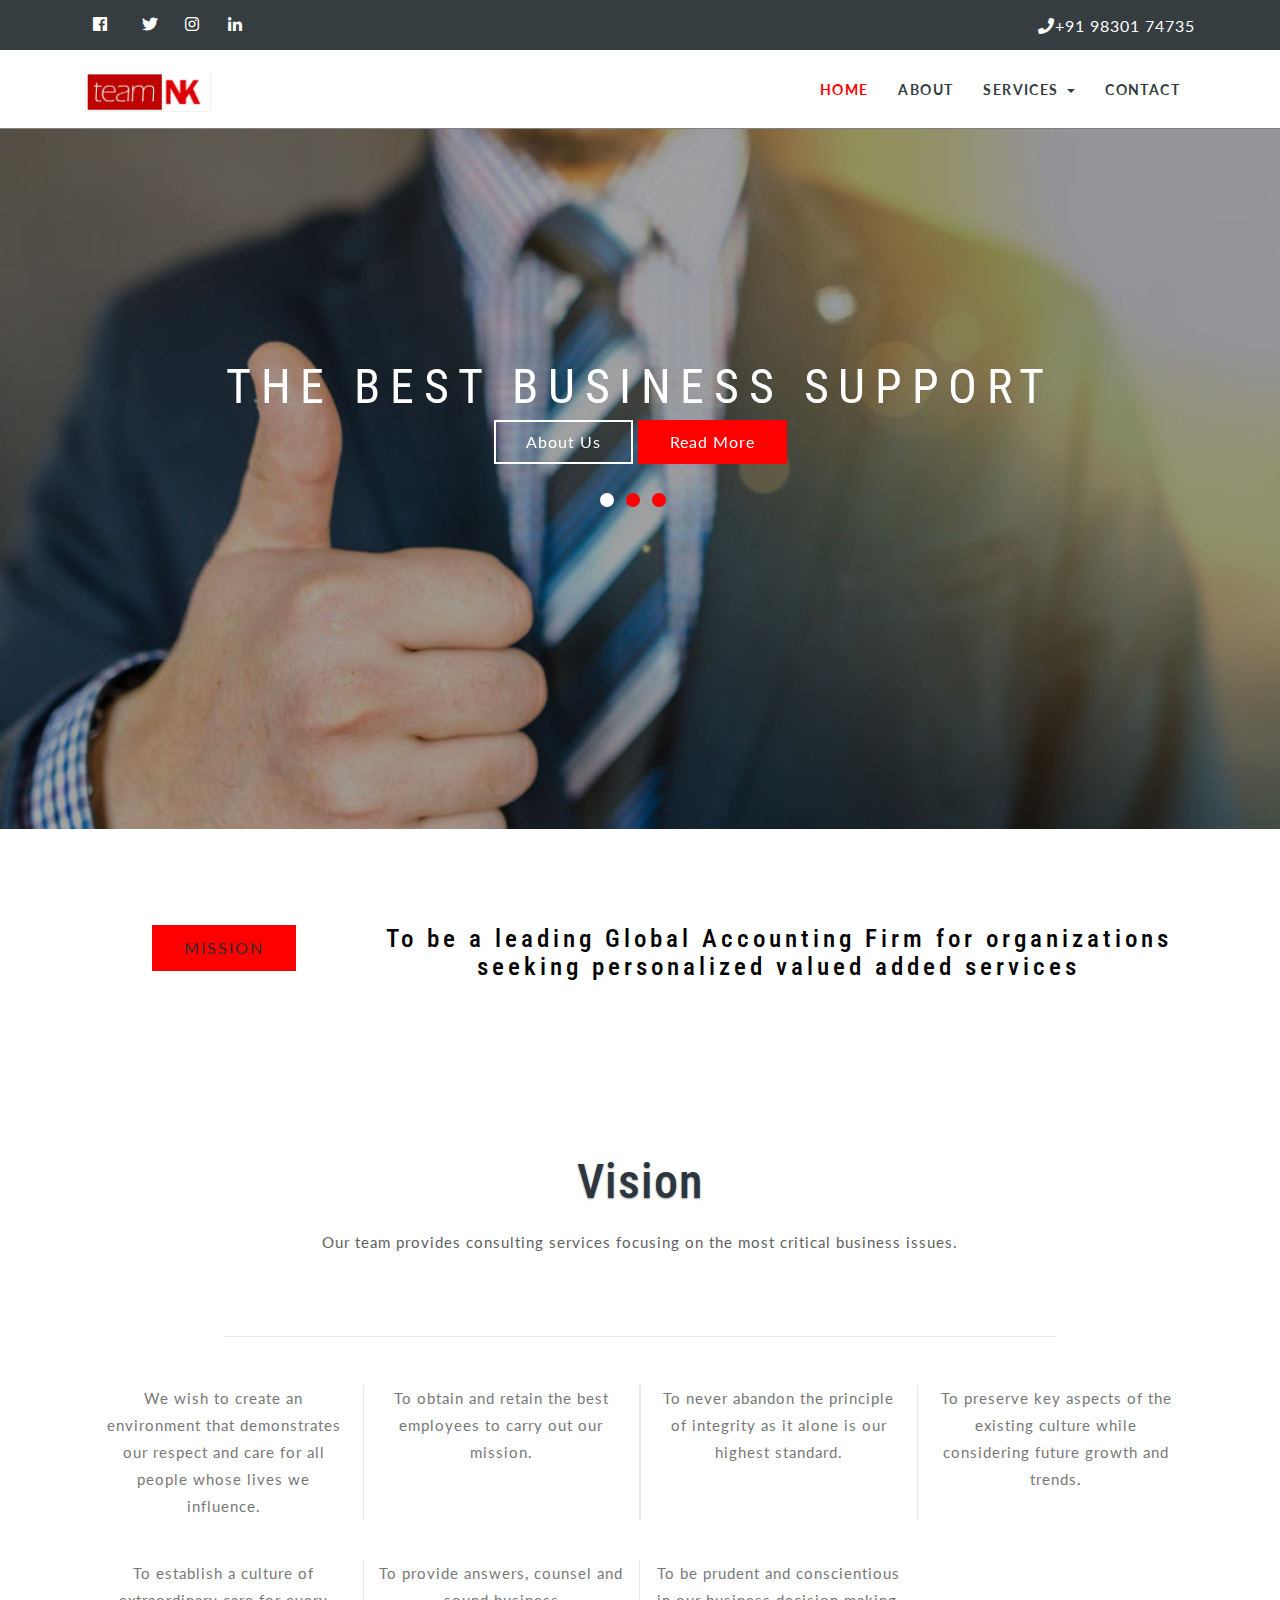
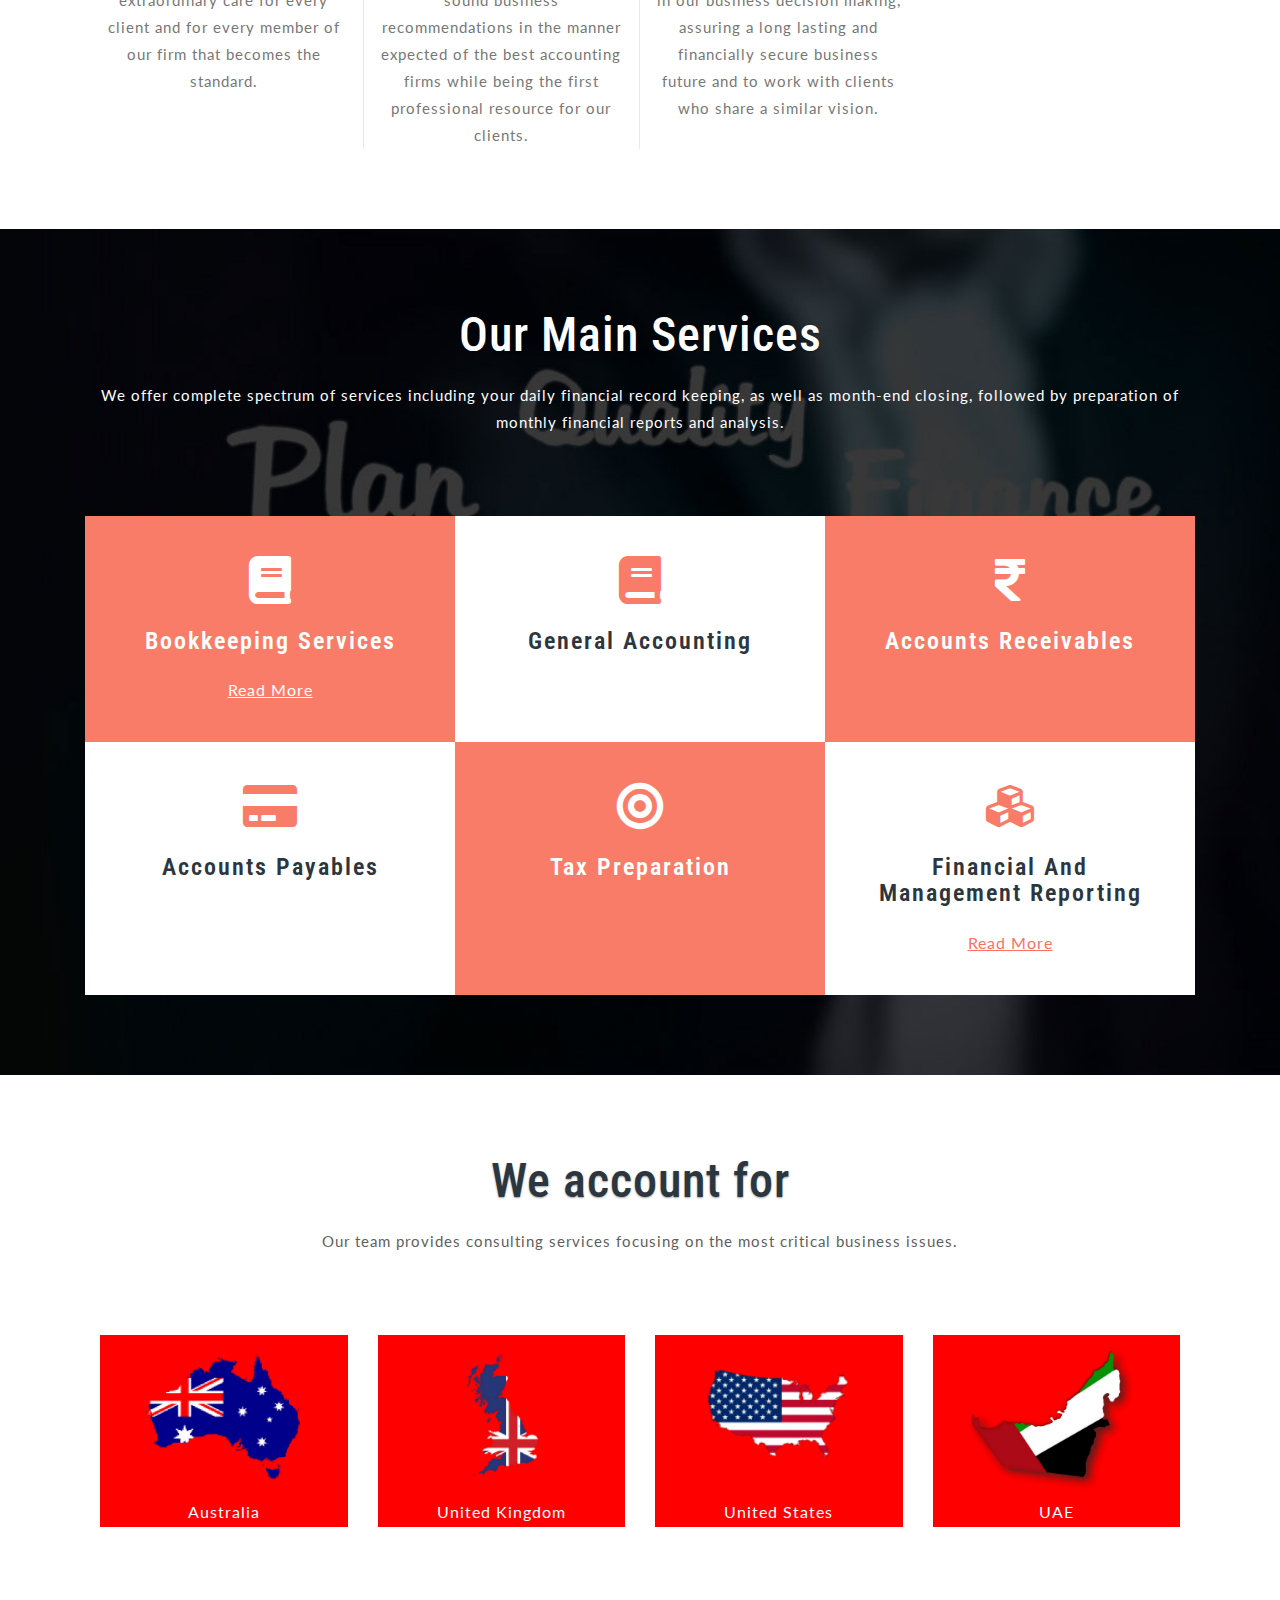
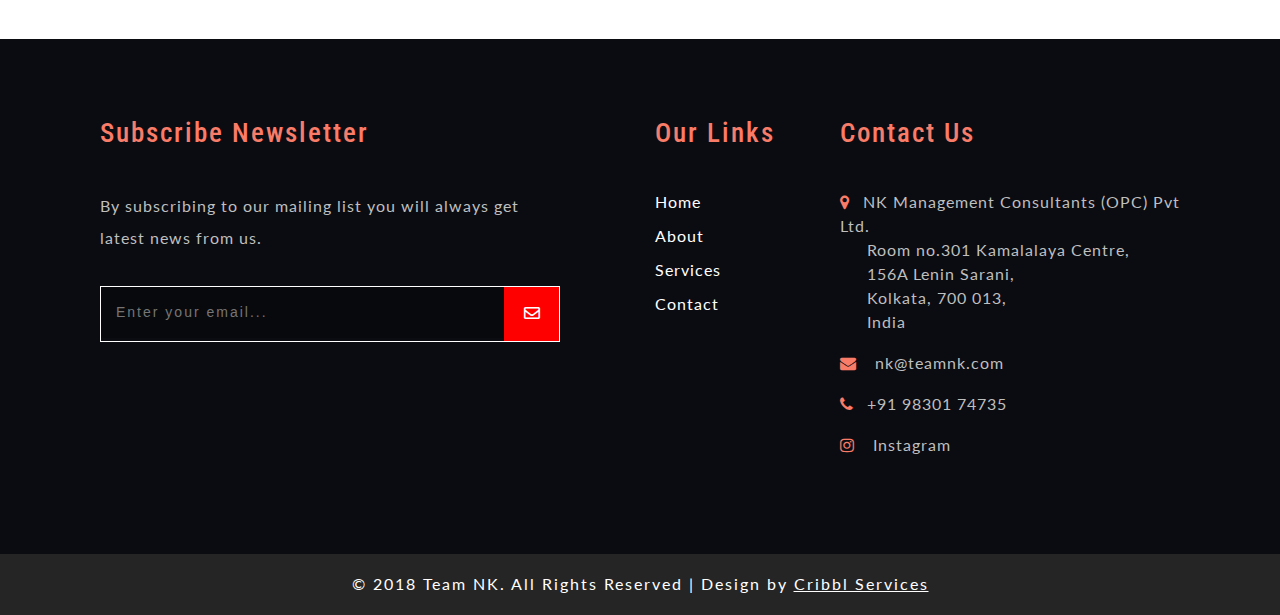
==== commit 6b202bd9: "Rename back to index.html" ====
--- a/index.html
+++ b/index.html
@@ -1,18 +1,559 @@
-<!doctype html>
-<title>Site Maintenance</title>
-<style>
-  body { text-align: center; padding: 150px; }
-  h1 { font-size: 50px; }
-  body { font: 20px Helvetica, sans-serif; color: #333; }
-  article { display: block; text-align: left; width: 650px; margin: 0 auto; }
-  a { color: #dc8100; text-decoration: none; }
-  a:hover { color: #333; text-decoration: none; }
-</style>
-
-<article>
-    <h1>This site has been suspended!</h1>
-    <div>
-        <p>Sorry for the inconvenience but we&rsquo;re performing some maintenance at the moment. If you need to you can always contact us at <br>+91 77606 27296, otherwise we&rsquo;ll be back online shortly!</p>
-        <p>&mdash; Cribbl Services  </p>
-    </div>
-</article>+<!DOCTYPE html>
+<html lang="zxx">
+   <head>
+      <title>Team NK</title>
+      <!-- Meta Tags -->
+	<meta name="viewport" content="width=device-width, initial-scale=1">
+	<meta http-equiv="Content-Type" content="text/html; charset=utf-8" />
+	<meta name="keywords" content="Merged Responsive web template, Bootstrap Web Templates, Flat Web Templates, Android Compatible web template, 
+Smartphone Compatible web template, free webdesigns for Nokia, Samsung, LG, Sony Ericsson, Motorola web design" />
+	<script type="application/x-javascript">
+		addEventListener("load", function () {
+			setTimeout(hideURLbar, 0);
+		}, false);
+
+		function hideURLbar() {
+			window.scrollTo(0, 1);
+		}
+	</script>
+	<!-- // Meta Tags -->
+<!-- Testimonials-slider-css-files -->
+	<link rel="stylesheet" href="css/owl.carousel.css" type="text/css" media="all">
+	<link href="css/owl.theme.css" rel="stylesheet">
+<!-- //Testimonials-slider-css-files -->
+
+      <!--booststrap-->
+      <link href="css/bootstrap.min.css" rel="stylesheet" type="text/css" media="all">
+      <!--//booststrap end-->
+      <!-- font-awesome icons -->
+      <link href="css/fontawesome-all.css" rel="stylesheet">
+      <link href="https://stackpath.bootstrapcdn.com/font-awesome/4.7.0/css/font-awesome.min.css" rel="stylesheet" integrity="sha384-wvfXpqpZZVQGK6TAh5PVlGOfQNHSoD2xbE+QkPxCAFlNEevoEH3Sl0sibVcOQVnN" crossorigin="anonymous">
+      <!-- //font-awesome icons -->
+      <!--stylesheets-->
+	  <link rel="stylesheet" href="css/flexslider.css" type="text/css" media="screen" />
+	<!--stylesheets-->
+		<link href="css/contact.css" rel="stylesheet" type='text/css' media="all" />
+      <link href="css/style.css" rel='stylesheet' type='text/css' media="all">
+      <!--//stylesheets-->
+      <link href="//fonts.googleapis.com/css?family=Lato:100,300,400,700,900" rel="stylesheet">
+	  <link href="//fonts.googleapis.com/css?family=Roboto+Condensed:400,700" rel="stylesheet">
+   </head>
+   <body>
+<header>
+		<div class="top">
+			<div class="container">
+				<div class="row">
+					<div class="col-sm-6 top-middle">
+						<ul>
+							<li><a href="https://www.facebook.com/NK-Accountants-217078784736/" target="blank"><i class="fab fa-facebook-f"></i></a></li>
+							<li><a href="https://twitter.com/nidhishkejriwal"><i class="fab fa-twitter"></i></a></li>
+							<li><a href="https://www.instagram.com/teamnk_accountants/?igshid=szua78c9yfn0"><i class="fab fa-instagram"></i></i></a></li>
+							<li><a href="https://www.linkedin.com/in/nidhish-kejriwal-fca-cpa-b2425321/"><i class="fab fa-linkedin-in"></i></i></a></li>
+						</ul>
+					</div>
+					<div class="col-sm-6 top-left">
+						<ul>
+							<li><i class="fas fa-phone"></i>+91 98301 74735</li>
+						</ul>
+					</div>
+				</div>
+			</div>
+		</div>
+    <div class="header-bar">
+		<div class="container">
+            <nav class="navbar navbar-toggleable-md navbar-light bg-faded">
+               <button class="navbar-toggler navbar-toggler-right" type="button" data-toggle="collapse" data-target="#navbarSupportedContent" aria-controls="navbarSupportedContent" aria-expanded="false" aria-label="Toggle navigation">
+					<span class="navbar-toggler-icon"></span>
+               </button>
+			   <div class="hedder-up">
+				  <h1><a class="navbar-brand" href="index.html"><img src="images/Logo.jpg" style="height: 40px;"></a></h1>
+			   </div>
+               <div class="collapse navbar-collapse justify-content-end" id="navbarSupportedContent">
+                  <ul class="navbar-nav">
+                     <li class="nav-item active">
+                        <a class="nav-link" href="index.html">Home <span class="sr-only">(current)</span></a>
+                     </li>
+                     <li class="nav-item">
+                        <a href="about.html" class="nav-link">About</a>
+                     </li>
+                     
+					  <li class="nav-item dropdown">
+							<a class="nav-link dropdown-toggle" href="#" id="navbarDropdown" role="button" data-toggle="dropdown" aria-haspopup="true"
+							    aria-expanded="false">
+								Services
+							</a>
+							<div class="dropdown-menu" aria-labelledby="navbarDropdown">
+
+								<a class="dropdown-item" href="services-bookkeeping.html">Book Keeping</a>
+<div class="dropdown-divider"></div>
+<a class="dropdown-item" href="services-reporting.html">Financial Reporting</a>
+</div>
+						</li>
+                     <li class="nav-item">
+                        <a href="contact.html" class="nav-link">Contact</a>
+                     </li>
+                  </ul>
+               </div>
+            </nav>
+            <div class="clearfix"> </div>
+		</div>
+   </div>
+         <!-- //Navigation -->
+</header>
+<div class="banner">
+	<div class="agile_dot_info one">
+		<div class="container">
+			<div class="w3_banner_info">
+				<div class="container">
+					<div class="flexslider-info">
+						<section class="slider">
+							<div class="flexslider">
+								<ul class="slides">
+									<li>
+									<div class="w3_banner_info_grid">
+										<h2>The Best Business Support</h2>
+										<!-- <p>Etiam vitae augue odio. Ut laoreet ipsum vel ultrices viverra. Donec nisl dolor, mollis vel libero id, 
+										tempor cursus lectus. Vestibulum eu ligula et pharetra efficitur. Maecenas eleifend.</p> -->
+										<ul>
+											<li><a href="about.html" class="w3l_contact">About Us</a></li>
+											<li><a href="#" class="w3ls_more" data-toggle="modal" data-target="#myModal">Read More</a></li>
+											
+										</ul>
+									</div>
+									</li>
+									<li>
+										<div class="w3_banner_info_grid">
+											<h3>Services to Grow Your Business</h3>
+										<!-- <p>Etiam vitae augue odio. Ut laoreet ipsum vel ultrices viverra. Donec nisl dolor, mollis vel libero id, 
+										tempor cursus lectus. Vestibulum eu ligula et pharetra efficitur. Maecenas eleifend.</p> -->
+										<ul>
+											<li><a href="#" class="w3ls_more" data-toggle="modal" data-target="#myModal">Read More</a></li>
+											<li><a href="about.html" class="w3l_contact">About Us</a></li>
+										</ul>
+										</div>
+									</li>
+									<li>
+										<div class="w3_banner_info_grid">
+											<h3>Open Minds. Creating Future.</h3>
+										<!-- <p>Etiam vitae augue odio. Ut laoreet ipsum vel ultrices viverra. Donec nisl dolor, mollis vel libero id, 
+										tempor cursus lectus. Vestibulum eu ligula et pharetra efficitur. Maecenas eleifend.</p> -->
+										<ul>
+											
+											<li><a href="about.html" class="w3l_contact">About Us</a></li>
+											<li><a href="#" class="w3ls_more" data-toggle="modal" data-target="#myModal">Read More</a></li>
+										</ul>
+										</div>
+									</li>
+								</ul>
+							</div>
+						</section>
+					</div>
+				</div>
+			</div>
+		</div>
+	</div>
+</div>
+<!-- //banner -->
+<!-- w3layouts_bottom -->
+<section class="w3layouts_bottom" style="background: white;">
+	<div class="container">
+		<div class="row">
+			<div class="col-md-3 w3layouts_getin">
+				<a>MISSION</a>
+			</div>
+			<div class="col-md-9 w3layouts_getin_info">
+				<h4>To be a leading Global Accounting Firm for organizations seeking personalized valued added services</h4>
+			</div>
+		</div>
+	</div>
+</section>
+<!-- //w3layouts_bottom -->
+<section class="what_you">
+	<div class="container">
+		<div class="wthree_head_section">
+				<h3 class="w3l_header">Vision</h3>
+				<p>Our team provides consulting services focusing on the most critical business issues.</p>
+			</div>
+			<div class="bord"></div>
+			<div class="row about-info-grids">
+				<div class="col-sm-3 about-info about-info1">
+					<div class="h4-underline"></div>
+					<p>We wish to create an environment that demonstrates our respect and care for all people whose lives we influence.</p>
+				</div>
+				<div class="col-sm-3 about-info about-info2">
+					<div class="h4-underline"></div>
+					<p>To obtain and retain the best employees to carry out our mission.</p>
+				</div>
+				<div class="col-sm-3 about-info about-info2">
+					<div class="h4-underline"></div>
+					<p>To never abandon the principle of integrity as it alone is our highest standard.</p>
+				</div>
+				<div class="col-sm-3 about-info">
+					<div class="h4-underline"></div>
+					<p>To preserve key aspects of the existing culture while considering future growth and trends.</p>
+				</div>
+			</div>
+			<div class="row about-info-grids" style="margin-top: 40px;">
+				<div class="col-sm-3 about-info about-info1">
+					<div class="h4-underline"></div>
+					<p>To establish a culture of extraordinary care for every client and for every member of our firm that becomes the standard.</p>
+				</div>
+				<div class="col-sm-3 about-info about-info2">
+					<div class="h4-underline"></div>
+					<p>To provide answers, counsel and sound business recommendations in the manner expected of the best accounting firms while being the first professional resource for our clients.</p>
+				</div>
+				<div class="col-sm-3 about-info about-info3">
+					<div class="h4-underline"></div>
+					<p>To be prudent and conscientious in our business decision making, assuring a long lasting and financially secure business future and to work with clients who share a similar vision.</p>
+				</div>
+			</div>
+	</div>
+</section>
+<!-- stats -->
+<!-- <section class="stats">
+	<div class="container"> 
+		
+		<h4>We are always ahead
+Proffesional solutions for your business.</h4>
+<p class="stap">Our results will fascinate you with the results we have</p>
+		<div class="row inner_w3l_agile_grids-1">
+			<div class="col-sm-4 w3layouts_stats_left w3_counter_grid">
+				<p class="counter">1,546</p>
+				<h3>Satisfied Clients</h3>
+				<h6>Pure satisfaction</h6>
+			</div>
+			<div class="col-sm-4 w3layouts_stats_left w3_counter_grid1">
+			
+				<p class="counter">14,345</p>
+				<h3>Successful Investments</h3>
+				<h6>Net income</h6>
+			</div>
+			<div class="col-sm-4 w3layouts_stats_left w3_counter_grid2">
+			
+				<p class="counter">563</p>
+				<h3>Branches Worldwide</h3>
+				<h6>Highest level of credibility</h6>
+			</div>
+		</div>
+   </div>	
+</section> -->
+<!-- //stats -->
+ <!-- services -->
+    <section class="services section">
+        <div class="container">
+			<div class="wthree_head_section">
+				<h3 class="w3l_header ser_m">Our Main Services</h3>
+				<p class="ser_p" style="width: 100%;">We offer complete spectrum of services including your daily financial record keeping, as well as month-end closing, followed by preparation of monthly financial reports and analysis.</p>
+			</div>
+            <div class="row text-center agileinfo-about-grid">
+                <div class="col-md-4 col-sm-4 service-subgrids">
+                    <div class="w3ls-about-grid">
+                        <i class="fas fa-book"></i>
+                        <h6>Bookkeeping Services</h6>
+                        <!-- <p>We account and maintain all your transactions</p> -->
+                        <a href="services-bookkeeping.html" style="color: white; text-decoration: underline;">Read More</a>
+                    </div>
+                </div>
+
+                <div class="col-md-4 col-sm-4 service-subgrids">
+                    <div class="w3ls-about-grid">
+                       <i class="fas fa-book"></i>
+                        <h6>General Accounting</h6>
+                        <!-- <p>Leave all your accounts upto us</p> -->
+                    </div>
+                </div>
+                <div class="col-md-4 col-sm-4 service-subgrids">
+                    <div class="w3ls-about-grid">
+                      <i class="fas fa-rupee-sign"></i>
+                        <h6>Accounts Receivables</h6>
+                        <!-- <p> Taque earum rerum hitaque tenetur rum sapiente</p> -->
+                    </div>
+                </div>
+                <div class="col-md-4 col-sm-4 service-subgrids">
+                    <div class="w3ls-about-grid">
+                        <i class="fas fa-credit-card"></i>
+                        <h6>Accounts Payables</h6>
+                        <!-- <p> Taque earum rerum hitaque tenetur rum sapiente</p> -->
+                    </div>
+                </div>
+
+                <div class="col-md-4 col-sm-4 service-subgrids">
+                    <div class="w3ls-about-grid">
+                       	<i class="fas fa-bullseye"></i>
+                        <h6>Tax Preparation</h6>
+                        <!-- <p> Taque earum rerum hitaque tenetur rum sapiente</p> -->
+                    </div>
+                </div>
+                <div class="col-md-4 col-sm-4 service-subgrids">
+                    <div class="w3ls-about-grid">
+												<i class="fas fa-cubes"></i>
+                        <h6>Financial and Management Reporting</h6>
+                        <!-- <p> Taque earum rerum hitaque tenetur rum sapiente</p> -->
+                        <a href="services-reporting.html" style="color: #FF7060; text-decoration: underline;">Read More</a>
+                    </div>
+                </div>
+            </div>
+        </div>
+    </section>
+
+<!-- gallery -->
+	<section class="banner-bottom gallery">
+		<div class="container">
+			<div class="wthree_head_section">
+				<h2 class="w3l_header">We account for</h2>
+				<p>Our team provides consulting services focusing on the most critical business issues.</p>
+			</div>
+			<div class="row w3ls_gallery_grids">
+				<div class="col-md-3 w3_agile_gallery_grid">
+					<div class="agile_gallery_grid">
+						<a title="Australia">
+							<div class="agile_gallery_grid1">
+								<img src="images/g1.jpg" alt=" " class="img-responsive" />
+								<p style="text-align: center; background: red; color: white;">Australia</p>
+							</div>
+						</a>
+					</div>
+				</div>
+
+				<div class="col-md-3 w3_agile_gallery_grid">
+					<div class="agile_gallery_grid">
+						<a title="United Kingdom">
+							<div class="agile_gallery_grid1">
+								<img src="images/g2.jpg" alt=" " class="img-responsive" />
+								<p style="text-align: center; background: red; color: white;">United Kingdom</p>
+							</div>
+						</a>
+					</div>
+				</div>
+
+				<div class="col-md-3 w3_agile_gallery_grid">
+					<div class="agile_gallery_grid">
+						<a title="United States">
+							<div class="agile_gallery_grid1">
+								<img src="images/g3.jpg" alt=" " class="img-responsive" />
+								<p style="text-align: center; background: red; color: white;">United States</p>
+							</div>
+						</a>
+					</div>
+				</div>
+
+				<div class="col-md-3 w3_agile_gallery_grid">
+					<div class="agile_gallery_grid">
+						<a title="UAE">
+							<div class="agile_gallery_grid1">
+								<img src="images/g4.jpg" alt=" " class="img-responsive" />
+								<p style="text-align: center; background: red; color: white;">UAE</p>
+							</div>
+						</a>
+					</div>
+				</div>
+			</div>
+		</div>
+	</section>
+<!-- //gallery -->
+
+    <!-- //services -->
+	<!-- <section class="testimonals">
+		<div class="container">
+			<div class="wthree_head_section">
+				<h3 class="w3l_header">Our Customers’ Opinion</h3>
+				<p>Our team provides consulting services focusing on the most critical business issues.</p>
+			</div>
+			<div class="agileits-feedback-grids">
+				<div id="owl-demo" class="owl-carousel owl-theme">
+					<div class="item">
+						<div class="testimonal grid-1">
+							<div class="first-grid">
+								<img src="images/t1.jpg" alt="" />
+								<h3>Federeka</h3>
+								<p>Cras tortor ipsum, gravida vitae finibus non, bibendum quis turpis. Cras semper accumsan metus, et aliquet diam vestibulum ut. </p>
+							</div>
+						</div>
+					</div>
+					<div class="item">
+						<div class="testimonal grid-1">
+							<div class="first-grid">
+								<img src="images/t2.jpg" alt="" />
+								<h3>Mary watson</h3>
+								<p>Cras tortor ipsum, gravida vitae finibus non, bibendum quis turpis. Cras semper accumsan metus, et aliquet diam vestibulum ut. </p>
+							</div>
+						</div>
+					</div>
+					<div class="item">
+						<div class="testimonal grid-1">
+							<div class="first-grid">
+								<img src="images/t3.jpg" alt="" />
+								<h3>Thompson</h3>
+								<p>Cras tortor ipsum, gravida vitae finibus non, bibendum quis turpis. Cras semper accumsan metus, et aliquet diam vestibulum ut. </p>
+							</div>
+						</div>
+					</div>
+					<div class="item">
+						<div class="testimonal grid-1">
+							<div class="first-grid">
+								<img src="images/t2.jpg" alt="" />
+								<h3>Gomez</h3>
+								<p>Cras tortor ipsum, gravida vitae finibus non, bibendum quis turpis. Cras semper accumsan metus, et aliquet diam vestibulum ut. </p>
+							</div>
+						</div>
+					</div>
+					<div class="item">
+						<div class="testimonal grid-1">
+							<div class="first-grid">
+								<img src="images/t3.jpg" alt="" />
+								<h3>john whick</h3>
+								<p>Cras tortor ipsum, gravida vitae finibus non, bibendum quis turpis. Cras semper accumsan metus, et aliquet diam vestibulum ut. </p>
+							</div>
+						</div>
+					</div>
+					<div class="item">
+						<div class="testimonal grid-1">
+							<div class="first-grid">
+								<img src="images/t1.jpg" alt="" />
+								<h3>Federeka</h3>
+								<p>Cras tortor ipsum, gravida vitae finibus non, bibendum quis turpis. Cras semper accumsan metus, et aliquet diam vestibulum ut. </p>
+							</div>
+						</div>
+					</div>
+				</div>
+			</div>
+		</div>
+	</section> -->
+<!-- /testimonals section -->
+<!-- footer -->
+<footer>
+	<section class="footer">
+	<div class="container">
+		<div class="row f-bg-w3l">
+				<div class="col-md-6 w3layouts_footer_grid fokt">
+					<h3>Subscribe Newsletter</h3>
+					<p>By subscribing to our mailing list you will always get latest news from us.</p>
+					<form action="#" method="post">
+						<input type="email" name="Email" placeholder="Enter your email..." required="">
+						<button class="btn1"><i class="far fa-envelope"></i></button>
+						<div class="clearfix"> </div>
+					</form>
+					
+				
+				</div>
+				
+				<div class="col-md-2 w3layouts_footer_grid">
+					<h3>Our Links </h3>
+					  <ul class="links">
+							<li><a href="index.html">Home</a></li>
+							<li><a href="about.html">About</a></li>
+							<li><a href="services-bookkeeping.html">Services</a></li>
+							<li><a href="contact.html">Contact</a></li>
+						</ul>
+				</div>
+				<div class="col-md-4 w3layouts_footer_grid">
+					<h2>Contact Us</h2>
+					    <ul class="con_inner_text">
+							<li><span class="fa fa-map-marker" aria-hidden="true"></span>NK Management Consultants (OPC) Pvt Ltd.<br><label> Room no.301 Kamalalaya Centre, <br>156A Lenin Sarani,<br>Kolkata, 700 013,<br>India</label></li>
+							<li><span class="fa fa-envelope" aria-hidden="true"></span> <a href="mailto:nk@teamnk.com">nk@teamnk.com</a></li>
+							<li><span class="fa fa-phone" aria-hidden="true"></span>+91 98301 74735</li>
+						    	<li><span class="fa fa-instagram" aria-hidden="true"></span> <a href="https://instagram.com/">Instagram</a></li>
+						</ul>
+				</div>	
+			</div>
+		</div>	
+	</section>
+	<!-- //footer -->
+	<p class="copyright">© 2018 Team NK. All Rights Reserved | Design by <a href="https://cribblservices.com/" target="_blank">Cribbl Services</a></p>
+</footer>
+<!-- modal -->
+	<div class="modal about-modal fade" id="myModal" tabindex="-1" role="dialog">
+		<div class="modal-dialog" role="document">
+			<div class="modal-content">
+				<div class="modal-header"> 
+					<button type="button" class="close" data-dismiss="modal" aria-label="Close"><span aria-hidden="true">&times;</span></button>						
+					<h4 class="modal-title">TeamNK</h4>
+				</div> 
+				<div class="modal-body">
+					<div class="agileits-w3layouts-info">
+						<!-- <img src="images/about.jpg" class="img-responsive" alt="" /> -->
+						<p>TeamNK is a trusted resource in achieving clients and partner’s financial goals and fostering future growth. We provide outstanding service to our clients with the dedication and discipline of principles of professionalism, responsiveness and quality.<br>By combining our expertise, experience and the energy of our staff, each client receives close personal and professional attention. Our high standards, service and specialized staff spell the difference between our outstanding performance, and other teams. We make sure that every client is served by the expertise of our entire team.</p>
+					</div>
+				</div>
+			</div>
+		</div>
+	</div>
+	<!-- //modal -->
+
+      <!--js working-->
+      <script type="text/javascript" src="js/jquery-2.2.3.min.js"></script>
+      <!--//js working-->
+<!--Start-slider-script-->
+	<script defer src="js/jquery.flexslider.js"></script>
+		<script type="text/javascript">
+		
+		$(window).load(function(){
+		  $('.flexslider').flexslider({
+			animation: "slide",
+			start: function(slider){
+			  $('body').removeClass('loading');
+			}
+		  });
+		});
+	  </script>
+<!--End-slider-script-->
+<!-- stats -->
+	<script src="js/jquery.waypoints.min.js"></script>
+	<script src="js/jquery.countup.js"></script>
+		<script>
+			$('.counter').countUp();
+		</script>
+<!-- //stats -->
+<!-- for testimonials slider-js-file-->
+			<script src="js/owl.carousel.js"></script>
+	<!-- //for testimonials slider-js-file-->
+		<script>
+		$(document).ready(function() { 
+		$("#owl-demo").owlCarousel({
+ 
+			autoPlay: 3000, //Set AutoPlay to 3 seconds
+			autoPlay:true,
+			items : 3,
+			itemsDesktop : [640,5],
+			itemsDesktopSmall : [414,4]
+		});
+		}); 
+</script>
+<!-- for testimonials slider-js-script-->
+	<!-- smooth scrolling -->
+	<script type="text/javascript" src="js/move-top.js"></script>
+	<script type="text/javascript" src="js/easing.js"></script>
+	<!-- here stars scrolling icon -->
+	<script type="text/javascript">
+		$(document).ready(function() {
+			/*
+				var defaults = {
+				containerID: 'toTop', // fading element id
+				containerHoverID: 'toTopHover', // fading element hover id
+				scrollSpeed: 1200,
+				easingType: 'linear' 
+				};
+			*/
+								
+			$().UItoTop({ easingType: 'easeOutQuart' });
+								
+			});
+	</script>
+	<!-- //here ends scrolling icon -->
+<!-- //smooth scrolling -->
+<!-- scrolling script -->
+<script type="text/javascript">
+	jQuery(document).ready(function($) {
+		$(".scroll").click(function(event){		
+			event.preventDefault();
+			$('html,body').animate({scrollTop:$(this.hash).offset().top},1000);
+		});
+	});
+</script> 
+<!-- //scrolling script -->
+
+<!--bootstrap working-->
+    <script src="js/bootstrap.min.js"></script>
+ <!-- //bootstrap working-->
+   </body>
+</html>
--- a/css/contact.css
+++ b/css/contact.css
@@ -0,0 +1,377 @@
+
+body a {
+	text-decoration: none;
+	transition: 0.5s all;
+	-webkit-transition: 0.5s all;
+	-moz-transition: 0.5s all;
+	-o-transition: 0.5s all;
+	-ms-transition: 0.5s all;
+}
+
+p {
+	margin: 0;
+	color: #888;
+	font-weight: 400;
+	line-height: 1.9em;
+}
+
+
+/*--/contact--*/
+
+
+/*-- effect --*/
+
+.input {
+	position: relative;
+	z-index: 1;
+	display: inline-block;
+	max-width: 363px;
+	width: calc(100% - 0em);
+	vertical-align: top;
+}
+
+span.input.input--chisato:nth-child(2) {
+	margin: 0 0.33em;
+}
+
+.input__field {
+	position: relative;
+	display: block;
+	float: right;
+	padding: 0.8em;
+	width: 60%;
+	border: none;
+	border-radius: 0;
+	background: #f0f0f0;
+	color: #aaa;
+	font-weight: 400;
+	-webkit-appearance: none;
+	/* for box shadows to show on iOS */
+}
+
+.input__field:focus {
+	outline: none;
+}
+
+.input__label {
+	display: inline-block;
+	float: right;
+	padding: 0 1em;
+	width: 40%;
+	color: #696969;
+	font-weight: bold;
+	font-size: 12px;
+	-webkit-font-smoothing: antialiased;
+	-moz-osx-font-smoothing: grayscale;
+	-webkit-touch-callout: none;
+	-webkit-user-select: none;
+	-khtml-user-select: none;
+	-moz-user-select: none;
+	-ms-user-select: none;
+	user-select: none;
+}
+
+.input__label-content {
+	position: relative;
+	display: block;
+	padding: 1.6em 0;
+	width: 100%;
+}
+
+
+/* Chisato */
+
+.input--chisato {
+	padding-top: 1em;
+}
+
+.input__field--chisato {
+	width: 100%;
+	padding: .9em 0.5em;
+	background: transparent;
+	border: 2px solid #b5b5b5;
+	color: #212121;
+	-webkit-transition: border-color 0.25s;
+	transition: border-color 0.25s;
+}
+
+.input__label--chisato {
+	width: 100%;
+	position: absolute;
+	top: 0;
+	text-align: left;
+	overflow: hidden;
+	padding: 0;
+	pointer-events: none;
+	-webkit-transform: translate3d(0, 3em, 0);
+	transform: translate3d(0, 3em, 0);
+}
+
+.input__label-content--chisato {
+	padding: 0 1em;
+	font-weight: 400;
+	color: #222222;
+	letter-spacing: 1px;
+}
+
+.input__label-content--chisato::after {
+	content: attr(data-content);
+	position: absolute;
+	top: -200%;
+	left: 0;
+	color: #f97c69;
+	font-weight: 600;
+}
+
+.input__field--chisato:focus,
+.input--filled .input__field--chisato {
+	border-color: #f97c69;
+}
+
+.input__field--chisato:focus+.input__label--chisato,
+.input--filled .input__label--chisato {
+	-webkit-animation: anim-chisato-1 0.25s forwards;
+	animation: anim-chisato-1 0.25s forwards;
+}
+
+.input__field--chisato:focus+.input__label--chisato .input__label-content--chisato,
+.input--filled .input__label-content--chisato {
+	-webkit-animation: anim-chisato-2 0.25s forwards ease-in;
+	animation: anim-chisato-2 0.25s forwards ease-in;
+}
+
+@-webkit-keyframes anim-chisato-1 {
+	0%,
+	70% {
+		-webkit-transform: translate3d(0, 3em, 0);
+		transform: translate3d(0, 3em, 0);
+	}
+	71%,
+	100% {
+		-webkit-transform: translate3d(0, 0, 0);
+		transform: translate3d(0, 0, 0);
+	}
+}
+
+@-webkit-keyframes anim-chisato-2 {
+	0% {
+		-webkit-transform: translate3d(0, 0, 0);
+		transform: translate3d(0, 0, 0);
+	}
+	70%,
+	71% {
+		-webkit-transform: translate3d(0, 125%, 0);
+		transform: translate3d(0, 125%, 0);
+		opacity: 0;
+		-webkit-animation-timing-function: ease-out;
+	}
+	100% {
+		color: transparent;
+		-webkit-transform: translate3d(0, 200%, 0);
+		transform: translate3d(0, 200%, 0);
+	}
+}
+
+@keyframes anim-chisato-1 {
+	0%,
+	70% {
+		-webkit-transform: translate3d(0, 3em, 0);
+		transform: translate3d(0, 3em, 0);
+	}
+	71%,
+	100% {
+		-webkit-transform: translate3d(0, 0, 0);
+		transform: translate3d(0, 0, 0);
+	}
+}
+
+@keyframes anim-chisato-2 {
+	0% {
+		-webkit-transform: translate3d(0, 0, 0);
+		transform: translate3d(0, 0, 0);
+	}
+	70%,
+	71% {
+		-webkit-transform: translate3d(0, 125%, 0);
+		transform: translate3d(0, 125%, 0);
+		opacity: 0;
+		-webkit-animation-timing-function: ease-out;
+	}
+	100% {
+		color: transparent;
+		-webkit-transform: translate3d(0, 200%, 0);
+		transform: translate3d(0, 200%, 0);
+	}
+}
+
+
+/*-- //effect --*/
+
+.mail_form textarea {
+	outline: none;
+	background: none;
+	border: 2px solid #b5b5b5;
+	font-size: 13px;
+	color: #212121;
+	width: 100%;
+	padding: .9em 0.9em;
+	margin: 2em 0;
+	min-height: 200px;
+	letter-spacing: 1px;
+	font-weight:400;
+	font-family: 'Lato', sans-serif;
+}
+
+.mail_form textarea::-webkit-input-placeholder {
+   color: #222222!important;
+}
+
+.banner_bottom {
+    padding: 5em 0;
+}
+/*-- //input-effect --*/
+
+.mail_form input[type="submit"] {
+	outline: none;
+	background: #FF0000;
+	color: #fff;
+	padding: 1em 0;
+	font-size: 1em;
+	font-weight: bold;
+	border: none;
+	text-transform: uppercase;
+	width: 24%;
+	    cursor: pointer;
+}
+
+.mail_form input[type="submit"]:hover {
+	background: #f97c69;
+}
+
+.map iframe {
+	width: 100%;
+	min-height: 453px;
+}
+
+.map {
+	padding: 0;
+}
+
+.contact_grid {
+	padding: 2em 0 2em;
+	text-align: center;
+	background: #1d1d1d;
+}
+
+.contact_grid:nth-child(2) {
+	margin: 0.5em 0;
+}
+
+.contact_grid p {
+    color: #8c8989;
+    line-height: 1.8em;
+    font-size: 15px;
+}
+.mail_form {
+    margin-top: 5em;
+}
+.agile_contact_grid_left i {
+	font-size: 3em;
+	color: #34bf49;
+	line-height: 2em;
+}
+
+.contact_grid_right h4 {
+	font-size: 1.2em;
+	color: #ffffff;
+	font-weight: 600;
+	margin-bottom: .5em;
+}
+
+.contact_grid_right p a {
+	color: #555;
+	text-decoration: none;
+}
+
+.contact_grid_right p span {
+	display: block;
+}
+
+.w3_agile_mail_grid {
+	padding-left: 0;
+}
+
+
+/*-- //contact--*/
+
+
+/*--responsive--*/
+
+@media(max-width:1080px) {
+	.input {
+		max-width: 306px;
+		width: calc(100% - 0em);
+		vertical-align: top;
+		float: left;
+	}
+}
+
+@media(max-width:991px) {
+	.contact_grids_info {
+		padding: 0;
+		margin-top: 1em;
+	}
+	.input {
+		max-width: 100%;
+	}
+	span.input.input--chisato:nth-child(2) {
+		margin: 0;
+	}
+	.map iframe {
+		width: 100%;
+		min-height: 303px;
+	}
+}
+@media(max-width:768px) {
+.banner_bottom {
+    padding: 3em 0;
+}
+}
+@media(max-width:640px) {
+	.mail_form input[type="submit"] {
+		width: 40%;
+	}
+	.mail_form textarea {
+		padding: .9em 0.9em;
+		margin: 1.3em 0;
+		min-height: 140px;
+	}
+}
+
+@media(max-width:600px) {
+	.map iframe {
+		width: 100%;
+		min-height: 250px;
+	}
+}
+
+@media(max-width:568px) {}
+
+@media(max-width:480px) {}
+
+@media(max-width:440px) {}
+
+@media(max-width:414px) {}
+
+@media(max-width:384px) {}
+
+@media(max-width:375px) {}
+
+@media(max-width:320px) {
+	.banner_bottom {
+    padding: 2.5em 0;
+}
+}
+
+
+/*--//responsive--*/
--- a/css/style.css
+++ b/css/style.css
@@ -0,0 +1,2069 @@
+
+/*--
+Author: w3layouts
+Author URL: https://w3layouts.com
+License: Creative Commons Attribution 3.0 Unported
+License URL: https://creativecommons.org/licenses/by/3.0/
+--*/
+
+html,
+body {
+    padding: 0;
+    margin: 0;
+    background: #fff;
+    letter-spacing: 1px;
+font-family: 'Lato', sans-serif;
+}
+
+body a {
+    outline: none;
+    transition: 0.5s all;
+    -webkit-transition: 0.5s all;
+    -moz-transition: 0.5s all;
+    -o-transition: 0.5s all;
+    -ms-transition: 0.5s all;
+    text-decoration: none;
+}
+
+body a:hover {
+    text-decoration: none;
+}
+
+body a:focus,
+a:hover {
+    text-decoration: none;
+}
+
+input[type="button"],
+input[type="submit"] {
+    transition: 0.5s all;
+    -webkit-transition: 0.5s all;
+    -moz-transition: 0.5s all;
+    -o-transition: 0.5s all;
+    -ms-transition: 0.5s all;
+    letter-spacing: 1px;
+   font-family: 'Lato', sans-serif;
+}
+select,input[type="email"],input[type="text"],input[type=password],
+input[type="button"],input[type="submit"],textarea{
+   font-family: 'Montserrat', sans-serif;
+	transition:0.5s all;
+	-webkit-transition:0.5s all;
+	-moz-transition:0.5s all;
+	-o-transition:0.5s all;
+	-ms-transition:0.5s all;
+	letter-spacing: 1px;
+	
+}
+h1,
+h2,
+h3,
+h4,
+h5,
+h6 {
+    margin: 0;
+    padding: 0;
+    font-family: 'Roboto Condensed', sans-serif;
+    letter-spacing: 1px;
+}
+
+p {
+    margin: 0;
+    padding: 0;
+    letter-spacing: 1px;
+    font-family: 'Lato', sans-serif;
+}
+
+
+ul {
+    margin: 0;
+    padding: 0;
+	list-style-type: none;
+}
+.row{margin:0px;}
+/*-- //Reset-Code --*/
+.clr {
+    color: #fff;
+}
+.lft{    text-align: left;}
+.rigt{    text-align: right;}
+/*-- header --*/
+/* -- TOP HEADER */
+.top-middle li {
+    display: inline-block;
+}
+.top .top-middle, .top .top-right {
+    padding: 0px;
+}
+.top .top-left {
+    padding: 4px 0 0;
+    text-align: right;
+}
+.top-left li {
+    display: inline-block;
+	color:#fff;
+    margin-right: 0em;
+    letter-spacing: 1px;
+}
+.top {
+    padding: 10px 0;
+    background: #363d41;
+}
+.top-middle {
+    text-align: left;
+}
+.top-left p{
+	color:#fff;
+    font-size: 16px;
+    margin-top: 3px;
+}
+.top-left i.fab fa {
+    margin-right: 2px;
+    color: #ffffff;
+    font-size: 20px;
+}
+
+.top-middle li {
+    margin-right: 15px;
+}
+.top-middle i.fab.fa-facebook-f {
+    font-size: 16px;
+    text-align: center;
+    line-height: 29px;
+    width: 30px;
+    height: 30px;
+}
+.top-middle i.fab.fa-facebook-f:hover {
+    color: #527dbd;
+}
+.top-middle i.fab.fa-twitter {
+    font-size: 16px;
+    text-align: center;
+    line-height: 29px;
+    width: 30px;
+    height: 30px;
+}
+.top-middle i.fab.fa-twitter:hover {
+    color: #1da1f2;
+}
+.top-middle i.fab.fa-google-plus-g {
+    font-size: 16px;
+    text-align: center;
+    line-height: 29px;
+    width: 30px;
+    height: 30px;
+}
+.top-middle i.fab.fa-google-plus-g:hover {
+    color: #dd4b39;
+}
+.top-middle i.fab.fa-linkedin-in {
+    font-size: 16px;
+    text-align: center;
+    line-height: 29px;
+    width: 30px;
+    height: 30px;
+}
+.top-middle i.fab.fa-linkedin-in:hover {
+    color: #0077b5;
+}
+.top-middle  i.fab {
+	color: #fff;
+	transition: 0.5s all;
+	-webkit-transition: 0.5s all;
+	-moz-transition: 0.5s all;
+	-o-transition: 0.5s all;
+	-ms-transition: 0.5s all;
+}
+/* -- //TOP HEADER */ 
+/*-- nav --*/
+.header-bar {
+    padding: 1em 0em;
+    border-bottom: 1px solid grey;
+}
+h1 a.navbar-brand {
+    padding-top: 0px;
+    font-size: 40px;
+    color: #FF0000 !important;
+    text-transform: uppercase;
+    font-weight: 600;
+    letter-spacing: 2px;
+	padding-bottom: 0;
+    margin-right: 0;
+}
+a.navbar-brand span {
+    color:#868c94!important;
+    font-size: 30px;
+	font-weight: 500;
+}
+.navbar-light .navbar-nav .nav-link {
+    color: #363d41;
+    font-size: 14px;
+    letter-spacing: 0.1em;
+    text-transform: uppercase;
+    font-weight: 700;
+    margin: 0px 15px;
+	padding: 0px 0px;
+    transition: 0.5s all;
+    -webkit-transition: 0.5s all;
+    -moz-transition: 0.5s all;
+    -o-transition: 0.5s all;
+    -ms-transition: 0.5s all;
+}
+
+nav.navbar.navbar-toggleable-md.navbar-light {
+    padding:0em;
+    background: rgba(255, 255, 255, 0);
+}
+.navbar-light .navbar-nav .nav-link:focus, .navbar-light .navbar-nav .nav-link:hover {
+    color:#FF0000;
+}
+.navbar-light .navbar-nav .active>.nav-link,
+.navbar-light .navbar-nav .nav-link.active, 
+.navbar-light .navbar-nav .nav-link.open, 
+.navbar-light .navbar-nav .open>.nav-link {
+    color: #FF0000;
+}
+/*-- //nav --*/
+/*-- //header --*/ 
+/*-- banner --*/
+.banner-main{
+	position: relative;
+}
+.banner{
+	background:url(../images/b1.jpg) no-repeat 0px 0px;
+	text-align: center;
+	background-size: cover;
+    -webkit-background-size: cover;
+    -moz-background-size: cover;
+    -o-background-size: cover;
+    -ms-background-size: cover;
+}
+.banner,.agile_dot_info{
+	min-height: 700px;
+}
+.agile_dot_info {
+    background:rgba(0, 0, 0, 0.37);
+	background-size: cover;
+    -webkit-background-size: cover;
+    -moz-background-size: cover;
+    -o-background-size: cover;
+    -ms-background-size: cover;
+}
+.banner1{
+	background:url(../images/b1.jpg) no-repeat 0px 0px;
+	background-size:cover;
+	-webkit-background-size:cover;
+	-moz-background-size:cover;
+	-o-background-size:cover;
+	-ms-background-size:cover;
+	min-height:300px;
+	text-align: center;
+}
+.w3_banner_info {
+    padding: 14em 0 0;
+    text-align: center;
+}
+.w3_banner_info_grid h3,.w3_banner_info_grid h2 {
+    font-size: 3em;
+    color: #fff;
+    text-transform: uppercase;
+    line-height: 1.4em;
+    letter-spacing: .2em;
+    font-weight: 400;
+}
+.w3_banner_info_grid p {
+    font-size: 15px;
+    color: #fff;
+    line-height: 28px;
+    margin: 20px auto 40px;
+    width: 86%;
+    letter-spacing: 1px;
+    text-transform: capitalize;
+}
+.w3_banner_info_grid ul li {
+    display: inline-block;
+    font-size: 1em;
+    margin-bottom: 0em;
+}
+.w3_banner_info_grid ul li a {
+    padding: 8px 30px;
+    text-decoration: none;
+	display: block;
+    color: #212121;
+}
+.w3ls_more, .w3l_contact:hover {
+    border: 2px solid #FF0000;
+    background: #FF0000;
+    color: #fff !important;
+}
+.w3l_contact, .w3ls_more:hover {
+    border: 2px solid #fdfdfd;
+    color: #ffffff !important;
+    background: none;
+}
+.wthree_banner_grids{
+	padding:8em 0;
+}
+.wthree_banner_grid{
+	text-align:center;
+}
+.wthree_banner_grid i{
+	font-size:2.7em;
+	color:#fff;
+}
+.wthree_banner_grid h4 {
+    text-transform: capitalize;
+    font-size: 1em;
+    color: #fff;
+    padding-top: 1em;
+    letter-spacing: 1px;
+}
+.agileits_more ul li{
+	display:inline-block;
+}
+.agileits_more ul li a.hvr-icon-hang{
+	padding:1em 3em 1em 2em;
+	letter-spacing: 3px;
+	color:#fff;
+	font-weight:600;
+	text-transform:capitalize;
+	text-decoration:none;
+	border:1px solid #fff;
+	position: relative;
+	-webkit-transform: translateZ(0);
+    transform: translateZ(0);
+	display: inline-block;
+    vertical-align: middle;
+    -webkit-backface-visibility: hidden;
+    backface-visibility: hidden;
+    -moz-osx-font-smoothing: grayscale;
+    -webkit-transition-duration: 0.3s;
+    transition-duration: 0.3s;
+}
+
+.w3ls_banner_info_grids{
+	margin:3em 0 0;
+}
+.w3l_banner_info_grid h4 {
+    text-transform: capitalize;
+    font-size: 1.2em;
+    color: #212121;
+    letter-spacing: 1px;
+    padding: .5em 0 1em;
+    position: relative;
+	text-align: center;
+    margin: 1em 0 0;
+}
+.w3l_banner_info_grid h4:before {
+    content: '';
+    background: #fff;
+    height: 2px;
+    width: 40%;
+    position: absolute;
+    top: 100%;
+    right: 5%;
+}
+.w3l_banner_info_grid {
+    padding: 2em;
+    background: #FF0000;
+}
+.w3_banner_info_grid.hi-icon-effect-4.hi-icon-effect-4b {
+    text-align: left;
+    padding: 0 1em;
+}
+.w3ls_banner_info_grid {
+    padding: 0 .5em;
+}
+/* Effect 4b */
+.hi-icon {
+	display: inline-block;
+    width: 80px;
+    height: 80px;
+    border-radius: 50%;
+    text-align: center;
+    position: relative;
+    z-index: 1;
+    color: #fff;
+    box-shadow: 0 0 0 2px rgba(255,255,255,1);
+}
+.hi-icon:after {
+	position: absolute;
+	width: 100%;
+	height: 100%;
+	border-radius: 50%;
+	content: '';
+	-webkit-box-sizing: content-box; 
+	-moz-box-sizing: content-box; 
+	box-sizing: content-box;
+}
+.hi-icon:before {
+	font-family: FontAwesome;
+    speak: none;
+    font-size: 1.5em;
+    line-height: 3em;
+    font-style: normal;
+    font-weight: normal;
+    font-variant: normal;
+    text-transform: none;
+    display: block;
+    -webkit-font-smoothing: antialiased;
+}
+.hi-icon-effect-4 .hi-icon:after {
+	top:-2px;
+	left:-2px;
+	padding: 0;
+	z-index: 10;
+	border: 2px dashed #fff;
+}
+.w3ls_banner_info_grid:hover .hi-icon-effect-4 .hi-icon{
+	box-shadow: 0 0 0 0 rgba(255,255,255,0);
+	color: #fff;
+}
+.hi-icon-effect-4b .hi-icon:hover {
+	-webkit-transition: box-shadow 0.2s;
+	-moz-transition: box-shadow 0.2s;
+	transition: box-shadow 0.2s;
+}
+
+.w3ls_banner_info_grid:hover .hi-icon-effect-4b .hi-icon:after {
+	-webkit-animation: spinAround 9s linear infinite;
+	-moz-animation: spinAround 9s linear infinite;
+	animation: spinAround 9s linear infinite;
+}
+.w3_fa_user:before {
+    content: "\f007";
+}
+.w3_fa_ravelry:before{
+	content: "\f2d9";
+}
+.w3_fa_cubes:before {
+    content: "\f1b3";
+}
+@keyframes spinAround {
+	from {
+		transform: rotate(0deg)
+	}
+	to {
+		transform: rotate(360deg);
+	}
+}
+/*-- //banner --*/
+.w3l_header {
+    text-align: center;
+    font-size: 3em;
+    color: #2c363e;
+    text-shadow: 0 1px 2px rgba(0, 0, 0, 0.37);
+}
+.wthree_head_section p {
+    font-size: 15px;
+    text-align: center;
+    margin: 20px auto;
+    width: 60%;
+    color: #5e5e5e;
+    line-height: 1.8em;
+	letter-spacing: 1px;
+}
+.wthree_head_section {
+    margin-bottom: 5em;
+}
+/*-- agile-about --*/
+.about-info-grids {
+    text-align: center;
+}
+.bord {
+    background: #e8e8e8;
+    height: 1px;
+    width: 75%;
+    margin: 0 auto 3em;
+}
+.about-info.about-info2 {
+   border-left: 1px solid #e8e8e8;
+   border-right: 1px solid #e8e8e8;
+}
+.about-info-grids p {
+    font-size: 15px;
+    margin:0;
+    color: #777;
+    font-weight: 400;
+	line-height:1.8em;
+}
+.about-info-grids h4 {
+    font-size: 22px;
+    color: #151515;
+    letter-spacing: .075em;
+    font-weight: 600;
+    text-transform: capitalize;
+    margin: 20px 0;
+}
+.about-info-grids i.fas {
+    font-size: 40px;
+    color:#f97c69;
+}
+section.what_you {
+    padding: 5em 0;
+}
+/*-- //agile-about --*/
+.w3layouts_bottom {
+    background:url(../images/3.jpg) no-repeat 0px 0px;
+	text-align: center;
+	background-size: cover;
+    -webkit-background-size: cover;
+    -moz-background-size: cover;
+    -o-background-size: cover;
+    -ms-background-size: cover;
+	padding:6em 0;
+}
+.w3layouts_getin_info h3 {
+    color: #FFF;
+    letter-spacing: 4px;
+    font-size: 40px;
+}
+.w3layouts_getin_info h4 {
+    color: #000;
+    letter-spacing: 4px;
+    font-size: 25px;
+}
+.w3layouts_getin a {
+    font-size: 1em;
+    color: #fff;
+    background: #FF0000;
+    padding: 0.7em 2em;
+    letter-spacing: 2px;
+    display: inline-block;
+}
+.w3layouts_getin a:hover {
+    color: #fff;
+    background:#f97c69;
+}
+/*-- stats --*/
+.w3layouts_stats_left {
+    padding: 0;
+    text-align: center;
+}
+.w3layouts_stats_left p {
+    font-size: 3.5em;
+    font-weight: 700;
+    letter-spacing: 2px;
+    color: #f97c69;
+    margin: 0 0 0.2em 0;
+}
+.w3layouts_stats_left h3 {
+    font-size: 20px;
+    color: #2c363e;
+    letter-spacing: 2px;
+    font-weight: 600;
+}
+.stats{
+	padding:5em 0;
+}
+.inner_w3l_agile_grids-1 h6 {
+    font-size: 15px;
+    margin-top: 0.8em;
+    color: #777;
+}
+section.stats h4 {
+    font-size: 40px;
+    width: 65%;
+    text-align: center;
+	line-height: 1.2em;
+    margin: 0 auto;
+    color: #2c363e;
+    text-shadow: 0 1px 2px rgba(0, 0, 0, 0.37);
+}
+p.stap {
+    font-size: 15px;
+    color: #777;
+    margin: 1em 0 5em;
+    text-align: center;
+}
+/*-- //stats --*/
+.w3ls-about-grid {
+    padding: 2.5em 2.5em;
+}
+
+.container2 h5 {
+    font-size: 2em;
+    text-transform: capitalize;
+    color: #000;
+    margin-bottom: 1.5em;
+    margin-top: 1em;
+}
+
+.container2 h5 span {
+    color: #f97c69;
+}
+
+.agileinfo-about-grid,
+.service-left-grid {
+    padding: 0;
+}
+
+.service-subgrids {
+    padding: 0;
+}
+
+.container2 {
+    width: 80%;
+    margin: 0 auto;
+}
+
+.container2 h3.title-txt {
+    text-align: left;
+    margin-bottom: 0.5em;
+}
+
+h3.title {
+    color: #000;
+    font-size: 1.6em;
+    text-transform: capitalize;
+}
+
+.services-left {
+    width: 85%;
+}
+
+.services-left h4 span {
+    font-weight: 600;
+    color: #f97c69;
+}
+
+.services-left h4 {
+    margin: 1em 0 0.5em;
+    color: #000;
+    line-height: 1.5;
+    font-size: 1.4em;
+}
+
+.w3ls-about-grid h6 {
+    text-transform: capitalize;
+    font-size: 1.5em;
+    margin: 1em 0;
+    letter-spacing: 2px;
+    color:#2c363e;
+    font-weight: 600;
+}
+
+.w3ls-about-grid p {
+    color: #000;
+}
+
+.w3ls-about-grid i {
+    color: #f97c69;
+    font-size: 3em;
+}
+
+.service-subgrids:nth-child(odd) {
+    background: #f97c69;
+}
+
+.service-subgrids:nth-child(odd) p,
+.service-subgrids:nth-child(odd) h6,
+.service-subgrids:nth-child(odd) .w3ls-about-grid i {
+    color: #fff;
+}
+
+.service-subgrids:nth-child(2) {
+    background: #fff;
+}
+
+.service-subgrids:nth-child(4) {
+    background: #fff;
+}
+
+.service-subgrids:nth-child(6) {
+    background: #fff;
+}
+
+.about-agile a:hover {
+    background: #39cad3;
+    color: #fff;
+}
+
+ul.serv-list li {
+    display: inline-block;
+    margin-top: 1em;
+    margin: 1em 1em 0 0;
+}
+section.services.section{
+	background: url(../images/3.jpg) no-repeat 0px 0px;
+    text-align: center;
+    background-size: cover;
+    -webkit-background-size: cover;
+    -moz-background-size: cover;
+    -o-background-size: cover;
+    -ms-background-size: cover;
+	padding:5em 0;
+}
+h3.w3l_header.ser_m,p.ser_p {
+    color: #fff;
+}
+/* testimonals */
+.testimonal img {
+    border-radius: 50%;
+    width: 110px;
+    background: #FF0000;
+    padding: 5px;
+}
+.testimonals {
+    padding: 5em 0;
+}
+.first-grid {
+    text-align: center;
+    padding: 40px 10px;
+    margin-right: 10px;
+}
+.first-grid h3 {
+    text-transform: capitalize;
+    color: #2c363e;
+    font-size: 20px;
+    font-weight: 600;
+    margin: 20px 0 0;
+	letter-spacing: 2px;
+}
+.first-grid  h4 {
+    margin: 5px 0;
+    text-transform: capitalize;
+}
+.first-grid p {
+    font-size: 14px;
+    color: #777;
+    margin: 10px 0;
+    line-height: 24px;
+}
+/*-- testimonials --*/
+/*-- footer --*/
+.footer {
+    background: #0b0c11;
+	padding:5em 0;
+}
+
+.w3layouts_footer_grid h2,
+.w3layouts_footer_grid h3 {
+    font-size: 1.7em;
+    color: #f97c69;
+    position: relative;
+    margin-bottom: 1.5em;
+    letter-spacing: 2px;
+}
+h3.heading-agileinfo.white-w3ls {
+    color: #f8b239;
+    font-size: 35px;
+    line-height: 48px;
+}
+.more-button a {
+    font-size: 15px;
+    background: #f8b239;
+    color: #fff;
+    padding: 8px 25px;
+    display: inline-block;
+    margin-top: 2em;
+}
+.more-button a:hover{
+    background: #000;
+}
+ul.links li {
+    list-style: none;
+    color: #fff;
+    margin-bottom: 10px;
+}
+
+.w3layouts_footer_grid h2 span,
+.w3layouts_footer_grid h3 span {
+    color: #FFC107;
+}
+
+ul.links li a {
+    color: #fff;
+}
+
+.social_agileinfo li {
+    display: inline-block;
+}
+
+.social_agileinfo li a {
+    width: 40px;
+    height: 40px;
+    display: block;
+    border: 1px solid #fff;
+    text-align: center;
+    color: #fff;
+}
+
+.social_agileinfo li a i {
+    font-size: 1em;
+    line-height: 2.8em;
+}
+
+.w3_facebook:hover {
+    border: 1px solid #3b5998;
+    background: #3b5998;
+}
+
+.w3_twitter:hover {
+    border: 1px solid #1da1f2;
+    background: #1da1f2;
+}
+
+.w3_instagram:hover {
+    border: 1px solid #833ab4;
+    background: #833ab4;
+}
+
+.w3_google:hover {
+    border: 1px solid #dd4b39;
+    background: #dd4b39;
+}
+
+.w3l_footer_nav {
+    margin: 3em 0 3em;
+}
+
+.w3l_footer_nav li {
+    display: inline-block;
+    margin-right: 4em;
+}
+
+.w3l_footer_nav li a {
+    color: #fff;
+    font-weight: 400;
+    text-decoration: none;
+    font-family: 'Raleway', sans-serif;
+    letter-spacing: 2px;
+}
+
+.w3l_footer_nav li a:hover,
+.w3l_footer_nav li a.active {
+    color: #FFC107;
+}
+
+.w3layouts_footer_grid p {
+    font-size: 1em;
+    line-height: 2em;
+    margin-bottom: 2em;
+    letter-spacing: 1px;
+    color: #bfbfbf;
+}
+
+p.copyright {
+    color: #fff;
+    line-height: 1.8em;
+    letter-spacing: 2px;
+    text-align: center;
+    margin-top: 0em;
+    background: #252525;
+    padding: 16px 0;
+}
+
+p.copyright a {
+    color: #fff;
+    text-decoration: underline;
+}
+
+p.copyright a:hover {
+    color: #f97c69;
+}
+
+.w3layouts_footer_grid form {
+    border: 1px solid #fff;
+    width: 100%;
+}
+
+.w3layouts_footer_grid input[type="email"] {
+    outline: none;
+    padding: 15px 15px;
+    color: #fff;
+    font-size: 14px;
+    width: 88%;
+    border: none;
+    background: rgba(0, 0, 0, 0.22);
+    letter-spacing: 2px;
+}
+
+button.btn1 {
+    color: #fff;
+    border: none;
+    padding: 15px 0;
+    text-align: center;
+    text-decoration: none;
+    background: #FF0000;
+    -webkit-transition: 0.5s all;
+    -moz-transition: 0.5s all;
+    -o-transition: 0.5s all;
+    -ms-transition: 0.5s all;
+    transition: 0.5s all;
+    float: right;
+    width: 12%;
+    cursor: pointer;
+}
+
+ul.con_inner_text li {
+    list-style-type: none;
+    color: #bfbfbf;
+    font-size: 1em;
+    letter-spacing: 1px;
+    margin-bottom: 17px;
+}
+.w3layouts_footer_grid.fokt {
+    padding-right: 5em;
+}
+ul.con_inner_text li label {
+    display: block;
+    margin-left: 1.7em;
+}
+
+ul.con_inner_text span {
+    margin-right: 13px;
+    color: #f97c69;
+}
+
+ul.con_inner_text li a {
+    color: #bfbfbf;
+}
+
+ul.con_inner_text li label {
+    color: #bfbfbf;
+    margin-right: 1em;
+    font-weight: 400!important;
+}
+
+ul.con_inner_text.midimg li {
+    display: inline-block;
+    float: left;
+    width: 22%;
+}
+/*-- //footer --*/
+.agileits-w3layouts-info img {
+    width: 100%;
+}
+h4.modal-title {
+    font-size: 28px;
+    color: #FF0000;
+	font-weight:600;
+    letter-spacing: 2px;
+}
+.agileits-w3layouts-info p {
+    font-size: 14px;
+    color: #777;
+    line-height: 28px;
+    padding: 1em;
+}
+/*-- to-top --*/
+#toTop {
+	display: none;
+	text-decoration: none;
+	position: fixed;
+	bottom: 24px;
+	right: 1%;
+	overflow: hidden;
+	z-index: 999; 
+    width: 64px;
+    height: 64px;
+	border: none;
+	text-indent: 100%;
+	background: url("../images/arrow.png") no-repeat 0px 0px;
+}
+#toTopHover {
+    width: 64px;
+    height: 64px;
+	display: block;
+	overflow: hidden;
+	float: right;
+	opacity: 0;
+	-moz-opacity: 0;
+	filter: alpha(opacity=0);
+}
+/*-- //to-top --*/
+/*-- gallery --*/
+.w3ls_gallery_grids{
+	padding-top:0em;
+}
+.agile_gallery_grid{
+	margin-bottom:2em;
+}
+.agile_gallery_grid1{
+    position: relative;
+}
+.w3layouts_gallery_grid1_pos{
+    background:#FF0000;
+    bottom: 45px;
+    left: 45px;
+    opacity: 0;
+    padding:1em;
+    position: absolute;
+    right: 45px;
+    text-align: center;
+    top: 45px;
+    visibility: hidden;
+    -webkit-transform: scaleX(-1);
+    transform: scaleX(-1);
+	-moz-transform: scaleX(-1);
+	-o-transform: scaleX(-1);
+	-ms-transform: scaleX(-1);
+    -webkit-transition: all 0.8s ease;
+    transition: all 0.8s ease;
+}
+.w3layouts_gallery_grid1_pos h3{
+    font-size: 1.2em;
+    letter-spacing: 2px;
+    font-weight: 600;
+    margin: 1em 0 .5em;
+    padding-bottom: .5em;
+    position: relative;
+    text-transform: uppercase;
+    color: #212121;
+}
+.w3layouts_gallery_grid1_pos p{
+	color: #fff;
+	line-height:2em;
+	letter-spacing:1px;
+}
+.agile_gallery_grid:hover .w3layouts_gallery_grid1_pos{
+    opacity: 1;
+    visibility: visible;
+    -webkit-transform: scaleX(1);
+    transform: scaleX(1);
+	-moz-transform: scaleX(1);
+	-o-transform: scaleX(1);
+	-ms-transform: scaleX(1);
+}
+.banner-bottom.gallery{
+	padding:5em 0;
+}
+p.quia {
+        font-size: 1.2em;
+    color: #140b05;
+    font-weight: 600;
+    text-align: center;
+    letter-spacing: 2px;
+    text-transform: uppercase;
+}
+.agile_gallery_grid img {
+    width: 100%;
+}
+/*-- //gallery --*/
+/*-- team --*/
+  
+.team_grid_info h3 {
+    font-size: 1.2em;
+    color: #222;
+    margin: 1.5em 0 0.5em 0;
+    font-weight: 600;
+}
+
+.team_grid_info p {
+    color: #b7b6b6;
+    font-size: 1em;
+}
+
+ul.team_icons li {
+	display: inline-block;
+	margin-right: 1em;
+}
+
+.team_grid ul li:last-child {
+	margin: 0;
+}
+.team_grid_info:hover{
+	background:#FF0000;
+}
+.team_grid_info {
+    text-align: center;
+    padding: 0;
+    -webkit-transition: 0.5s ease-in;
+    -moz-transition: 0.5s ease-in;
+    -ms-transition: 0.5s ease-in;
+    -o-transition: 0.5s ease-in;
+    transition: 0.5s ease-in;
+    border: 1px solid #ddd;
+    padding: 2em 2em;
+    background: #f5fbf6;
+}
+
+.team_icons ul li {
+	list-style: none;
+	display: inline-block;
+	margin-right: 10px;
+}
+
+.team_icons ul li a i {
+	height: 32px;
+	width: 32px;
+	background: none;
+	line-height: 31px;
+	color: #222;
+	transition: 0.5s all;
+	-webkit-transition: 0.5s all;
+	-moz-transition: 0.5s all;
+	-o-transition: 0.5s all;
+	-ms-transition: 0.5s all;
+	border: 1px solid #24262d;
+}
+.team_icons ul li a i:hover {
+    color: #f97c69;
+    border: 1px solid #f97c69;
+}
+
+.team_grid_info img {
+	margin: 0 auto;
+	text-align: center;
+}
+.team_icons ul {
+    margin-top: 1em;
+}
+.ab_info img{
+	width:100%;
+}
+.ab_info h4 {
+    margin-top: 1em;
+    font-size: 1.4em;
+    font-weight: 600;
+    color: #FF0000;
+}
+p.sub_p {
+    margin: 1.2em 0 0;
+}
+section.mid_slider {
+    padding: 5em 0;
+}
+.sub_p ul {
+    margin: 1.2em 1.2em 0;
+}
+/*-- //team --*/
+/*-- icons --*/
+.codes a {
+    color: #999;
+}
+.icon-box {
+    padding: 8px 15px;
+    background:rgba(149, 149, 149, 0.18);
+    margin: 1em 0 1em 0;
+    border: 5px solid #ffffff;
+    text-align: left;
+    -moz-box-sizing: border-box;
+    -webkit-box-sizing: border-box;
+    box-sizing: border-box;
+    font-size: 13px;
+    transition: 0.5s all;
+    -webkit-transition: 0.5s all;
+    -o-transition: 0.5s all;
+    -ms-transition: 0.5s all;
+    -moz-transition: 0.5s all;
+    cursor: pointer;
+} 
+.icon-box:hover {
+    background: #000;
+	transition:0.5s all;
+	-webkit-transition:0.5s all;
+	-o-transition:0.5s all;
+	-ms-transition:0.5s all;
+	-moz-transition:0.5s all;
+}
+.icon-box:hover i.fa {
+	color:#fff !important;
+}
+.icon-box:hover a.agile-icon {
+	color:#fff !important;
+}
+.codes .bs-glyphicons li {
+    float: left;
+    width: 12.5%;
+    height: 115px;
+    padding: 10px; 
+    line-height: 1.4;
+    text-align: center;  
+    font-size: 12px;
+    list-style-type: none;	
+}
+.codes .bs-glyphicons .glyphicon {
+    margin-top: 5px;
+    margin-bottom: 10px;
+    font-size: 24px;
+}
+.codes .glyphicon {
+    position: relative;
+    top: 1px;
+    display: inline-block;
+    font-family: 'Glyphicons Halflings';
+    font-style: normal;
+    font-weight: 400;
+    line-height: 1;
+    -webkit-font-smoothing: antialiased;
+    -moz-osx-font-smoothing: grayscale;
+	color: #777;
+} 
+.codes .bs-glyphicons .glyphicon-class {
+    display: block;
+    text-align: center;
+    word-wrap: break-word;
+}
+h3.icon-subheading {
+    font-size: 28px;
+    color: #89379a !important;
+    margin: 30px 0 15px;
+    font-weight: 700;
+    letter-spacing: 2px;
+}
+h3.agileits-icons-title {
+    text-align: center;
+    font-size: 33px;
+    color: #222222;
+    font-weight: 700;
+    letter-spacing: 2px;
+}
+.icons a {
+    color: #999;
+}
+.icon-box i {
+    margin-right: 10px !important;
+    font-size: 20px !important;
+    color: #282a2b !important;
+}
+.bs-glyphicons li {
+    float: left;
+    width: 18%;
+    height: 115px;
+    padding: 10px;
+    line-height: 1.4;
+    text-align: center;
+    font-size: 12px;
+    list-style-type: none;
+    background:rgba(149, 149, 149, 0.18);
+    margin: 1%;
+}
+.bs-glyphicons .glyphicon {
+    margin-top: 5px;
+    margin-bottom: 10px;
+    font-size: 24px;
+	color: #282a2b;
+}
+.glyphicon {
+    position: relative;
+    top: 1px;
+    display: inline-block;
+    font-family: 'Glyphicons Halflings';
+    font-style: normal;
+    font-weight: 400;
+    line-height: 1;
+    -webkit-font-smoothing: antialiased;
+    -moz-osx-font-smoothing: grayscale;
+	color: #777;
+} 
+.bs-glyphicons .glyphicon-class {
+    display: block;
+    text-align: center;
+    word-wrap: break-word;
+	    color: #777;
+}
+@media (max-width:991px){
+	h3.agileits-icons-title {
+		font-size: 28px;
+	}
+	h3.icon-subheading {
+		font-size: 22px;
+	}
+}
+@media (max-width:768px){
+	h3.agileits-icons-title {
+		font-size: 28px;
+	}
+	h3.icon-subheading {
+		font-size: 25px;
+	}
+	.row {
+		margin-right: 0;
+		margin-left: 0;
+	}
+	.icon-box {
+		margin: 0;
+	}
+}
+@media (max-width: 640px){
+	.icon-box {
+		float: left;
+		width: 50%;
+	}
+}
+@media (max-width: 480px){
+	.bs-glyphicons li {
+		width: 31%;
+	}
+}
+@media (max-width: 414px){
+	h3.agileits-icons-title {
+		font-size: 23px;
+	}
+	h3.icon-subheading {
+		font-size: 22px;
+	}
+	.bs-glyphicons li {
+		width: 31.33%;
+	}
+}
+@media (max-width: 384px){
+	.icon-box {
+		float: none;
+		width: 100%;
+	}
+}
+/*-- //icons --*/
+.w3_wthree_agileits_icons.main-grid-border {
+    padding: 5em 0;
+}
+/*--Typography--*/
+.well {
+    font-weight: 300;
+    font-size: 14px;
+}
+.list-group-item {
+    font-weight: 300;
+    font-size: 14px;
+}
+li.list-group-item1 {
+    font-size: 14px;
+    font-weight: 300;
+}
+.typo p {
+    font-size: 14px;
+    font-weight: 300;
+}
+.show-grid [class^=col-] {
+    background: #fff;
+	text-align: center;
+	margin-bottom: 10px;
+	line-height: 2em;
+	border: 10px solid #f0f0f0;
+}
+.show-grid [class*="col-"]:hover {
+	background: #e0e0e0;
+}
+.grid_3{
+	margin-bottom:2em;
+}
+.xs h3, h3.m_1{
+	color:#000;
+	font-size:1.7em;
+	font-weight:300;
+	margin-bottom: 1em;
+}
+.grid_3 p{
+	color: #999;
+	font-size: 0.85em;
+	margin-bottom: 1em;
+	font-weight: 300;
+}
+.grid_4{
+	background:none;
+	margin-top:50px;
+}
+.label {
+	font-weight: 300 !important;
+	border-radius:4px;
+}  
+.grid_5{
+	background:none;
+	padding:2em 0;
+}
+.grid_5 h3, .grid_5 h2, .grid_5 h1, .grid_5 h4, .grid_5 h5, h3.hdg, h3.bars {
+    margin-bottom: 1em;
+    color: #89379a;
+    font-weight: 700;
+    font-size: 30px;
+    letter-spacing: 2px;
+}
+.table > thead > tr > th, .table > tbody > tr > th, .table > tfoot > tr > th, .table > thead > tr > td, .table > tbody > tr > td, .table > tfoot > tr > td {
+	border-top: none !important;
+}
+.tab-content > .active {
+	display: block;
+	visibility: visible;
+}
+.pagination > .active > a, .pagination > .active > span, .pagination > .active > a:hover, .pagination > .active > span:hover, .pagination > .active > a:focus, .pagination > .active > span:focus {
+	z-index: 0;
+}
+.badge-primary {
+	background-color: #03a9f4;
+}
+.badge-success {
+	background-color: #fb5710;
+}
+.badge-warning {
+	background-color: #ffc107;
+}
+.badge-danger {
+	background-color: #e51c23;
+}
+.grid_3 p{
+	line-height: 2em;
+	color: #888;
+	font-size: 0.9em;
+	margin-bottom: 1em;
+	font-weight: 300;
+}
+.bs-docs-example {
+	margin: 1em 0;
+}
+section#tables  p {
+	margin-top: 1em;
+}
+.tab-container .tab-content {
+	border-radius: 0 2px 2px 2px;
+	border: 1px solid #e0e0e0;
+	padding: 16px;
+	background-color: #ffffff;
+}
+.table td, .table>tbody>tr>td, .table>tbody>tr>th, .table>tfoot>tr>td, .table>tfoot>tr>th, .table>thead>tr>td, .table>thead>tr>th {
+	padding: 15px!important;
+}
+.table > thead > tr > th, .table > tbody > tr > th, .table > tfoot > tr > th, .table > thead > tr > td, .table > tbody > tr > td, .table > tfoot > tr > td {
+	font-size: 0.9em;
+	color: #999;
+	border-top: none !important;
+}
+.tab-content > .active {
+	display: block;
+	visibility: visible;
+}
+.label {
+	font-weight: 300 !important;
+}
+.label {
+	padding: 4px 6px;
+	border: none;
+	text-shadow: none;
+}
+.alert {
+	font-size: 0.85em;
+}
+h1.t-button,h2.t-button,h3.t-button,h4.t-button,h5.t-button {
+	line-height:2em;
+	margin-top:0.5em;
+	margin-bottom: 0.5em;
+}
+li.list-group-item1 {
+	line-height: 2.5em;
+}
+.input-group {
+	margin-bottom: 20px;
+}
+.in-gp-tl{
+	padding:0;
+}
+.in-gp-tb{
+	padding-right:0;
+}
+.list-group {
+	margin-bottom: 48px;
+}
+ol {
+	margin-bottom: 44px;
+}
+h2.typoh2{
+    margin: 0 0 10px;
+}
+@media (max-width:768px){
+.grid_5 {
+	padding: 0 0 1em;
+}
+.grid_3 {
+	margin-bottom: 0em;
+}
+}
+@media (max-width:640px){
+h1, .h1, h2, .h2, h3, .h3 {
+	margin-top: 0px;
+	margin-bottom: 0px;
+}
+.grid_5 h3, .grid_5 h2, .grid_5 h1, .grid_5 h4, .grid_5 h5, h3.hdg, h3.bars {
+	margin-bottom: .5em;
+}
+.progress {
+	height: 10px;
+	margin-bottom: 10px;
+}
+ol.breadcrumb li,.grid_3 p,ul.list-group li,li.list-group-item1 {
+	font-size: 14px;
+}
+.breadcrumb {
+	margin-bottom: 25px;
+}
+.well {
+	font-size: 14px;
+	margin-bottom: 10px;
+}
+h2.typoh2 {
+	font-size: 1.5em;
+}
+.label {
+	font-size: 60%;
+}
+.in-gp-tl {
+	padding: 0 1em;
+}
+.in-gp-tb {
+	padding-right: 1em;
+}
+}
+@media (max-width:480px){
+.grid_5 h3, .grid_5 h2, .grid_5 h1, .grid_5 h4, .grid_5 h5, h3.hdg, h3.bars {
+	font-size: 1.2em;
+}
+.table h1 {
+	font-size: 26px;
+}
+.table h2 {
+	font-size: 23px;
+	}
+.table h3 {
+	font-size: 20px;
+}
+.label {
+	font-size: 53%;
+}
+.alert,p {
+	font-size: 14px;
+}
+.pagination {
+	margin: 20px 0 0px;
+}
+.grid_3.grid_4.w3layouts {
+	margin-top: 25px;
+}
+}
+@media (max-width: 320px){
+.grid_4 {
+	margin-top: 18px;
+}
+h3.title {
+	font-size: 1.6em;
+}
+.alert {
+	padding: 10px;
+	margin-bottom: 10px;
+}
+ul.pagination li a {
+	font-size: 14px;
+	padding: 5px 11px;
+}
+.list-group {
+	margin-bottom: 10px;
+}
+.well {
+	padding: 10px;
+}
+.nav > li > a {
+	font-size: 14px;
+}
+table.table.table-striped,.table-bordered,.bs-docs-example {
+		display: none;
+}
+}
+/*-- //typography --*/
+.typo {
+    padding: 5em 0;
+}
+.form-group.row {
+    margin-bottom: 1rem;
+}
+.bd-example {
+    padding: 2em;
+    border: 1px solid #eee;
+    margin-bottom: 2em;
+}
+.team_grid_info img {
+    width: 100%;
+	width:135px;
+	border-radius:50%;
+}
+/*--responsive--*/
+@media(max-width:1920px){
+	
+}
+@media(max-width:1680px){
+	
+}
+@media(max-width:1600px){
+	
+}
+@media(max-width:1440px){
+h1 a.navbar-brand {
+    font-size: 34px;
+}
+}
+@media(max-width:1366px){
+}
+@media(max-width:1280px){
+}
+@media(max-width:1080px){
+.w3_banner_info_grid h3, .w3_banner_info_grid h2 {
+    font-size: 2.5em;
+}
+.w3layouts_getin_info h3 {
+    letter-spacing: 3px;
+    font-size: 36px;
+}
+.banner1 {
+    min-height: 250px;
+}
+.w3layouts_gallery_grid1_pos h3 {
+    margin: 0em 0 .5em;
+}
+}
+@media(max-width:1050px){
+h1 a.navbar-brand {
+    font-size: 32px;
+}
+}
+@media(max-width:1024px){	
+}
+@media(max-width:991px){
+div#navbarSupportedContent {
+    position: absolute;
+    width: 97%;
+    left: 0px;
+    top: 49px;
+    z-index: 999;
+    background: #000;
+}
+ul.navbar-nav {
+    width: 100%;
+    left: 0px;
+    text-align: center;
+	padding: 1em 0em;
+}	
+li.nav-item {
+    margin: 10px 0px;
+}
+.navbar-light .navbar-toggler {
+    border-color: #FF0000;
+       background:#FF0000;
+    padding: 2px 6px;
+    margin-top: 5px;
+    outline: none;
+    margin-right: 0px;
+	    z-index: 9999;
+	    cursor: pointer;
+    border-radius: 6px;
+	    transition: 0.5s all;
+    -webkit-transition: 0.5s all;
+    -moz-transition: 0.5s all;
+    -o-transition: 0.5s all;
+    -ms-transition: 0.5s all;
+}
+.navbar-light .navbar-toggler:hover {
+    background:#FF0000;
+}
+.dropdown-menu.show {
+    text-align: center;
+    background: #000;
+}
+.dropdown-item {
+    color: #FF0000;
+}
+.dropdown-divider {
+    background-color: #000000;
+}
+.dropdown-item:focus, .dropdown-item:hover {
+   color: #FF0000;
+    text-decoration: none;
+    background-color: #000000;
+}
+.dropdown-item.active, .dropdown-item:active {
+    color: #FF0000;
+    text-decoration: none;
+    background-color: #000000;
+}
+.w3_banner_info_grid h3, .w3_banner_info_grid h2 {
+    font-size: 2.3em;
+    letter-spacing: .1em;
+}
+.w3_banner_info_grid p {
+    width: 100%;
+}
+.w3_banner_info {
+    padding: 11em 0 0;
+}
+.banner, .agile_dot_info {
+    min-height: 560px;
+}
+.about-info-grids p {
+    font-size: 14px;
+}
+.about-info-grids h4 {
+    font-size: 20px;
+}
+.wthree_head_section p {
+    width: 100%;
+}
+.w3layouts_getin_info h3 {
+    letter-spacing: 1px;
+    font-size: 30px;
+}
+.w3layouts_getin a {
+    padding: 0.7em 1.3em;
+}
+section.stats h4 {
+    width: 100%;
+}
+.w3ls-about-grid {
+    padding: 1.5em 1.5em;
+}
+.w3ls-about-grid h6 {
+    font-size: 1.4em;
+}
+.w3layouts_footer_grid.fokt {
+    padding-right: 1em;
+}
+.navbar-light .navbar-nav .nav-link {
+    color: #fff;
+}
+.w3layouts_gallery_grid1_pos {
+    bottom: 20px;
+    left: 20px;
+    right: 20px;
+    top: 20px;
+}
+.banner-bottom.gallery {
+    padding: 3em 0;
+}
+.team_grid1 {
+    float: left;
+    width: 50%;
+}
+.team_grid_info {
+    margin-bottom: 2em;
+}
+section.mid_slider {
+    padding: 5em 0 3em;
+}
+}
+@media(max-width:800px){
+h1 a.navbar-brand {
+    font-size: 37px;
+}
+.navbar-light .navbar-nav .nav-link {
+    font-size: 14px;
+}
+section.what_you {
+    padding: 3em 0;
+}
+section.what_you {
+    padding: 3em 0;
+}
+.w3l_header,section.stats h4 {
+    font-size: 2.7em;
+}
+.w3layouts_bottom {
+    padding: 4em 0;
+}
+.stats {
+    padding: 3em 0;
+}
+.w3layouts_stats_left p {
+    font-size: 2.8em;
+}
+p.stap {
+    margin: 1em 0 3em;
+}
+section.services.section {
+    padding: 3em 0;
+}
+.testimonals {
+    padding: 3em 0;
+}
+.footer {
+    padding: 3em 0;
+}
+.wthree_head_section {
+    margin-bottom: 3em;
+}
+.banner_bottom {
+    padding: 3em 0;
+}
+.mail_form {
+    margin-top: 3em;
+}
+.typo {
+    padding: 3em 0;
+}
+section.mid_slider {
+    padding: 3em 0 1em;
+}
+.banner_bottom {
+    padding: 3em 0;
+}
+}
+@media(max-width:768px){
+.w3_banner_info {
+    padding: 8em 0 0;
+}
+.banner, .agile_dot_info {
+    min-height: 490px;
+}
+.banner1 {
+    min-height: 220px;
+}
+}
+@media(max-width:767px){
+}
+@media(max-width:736px){
+.w3_banner_info_grid h3, .w3_banner_info_grid h2 {
+    font-size: 1.6em;
+}
+.w3_banner_info_grid p {
+    font-size: 14px;
+}
+.banner, .agile_dot_info {
+    min-height: 455px;
+}
+.w3layouts_getin {
+    margin-bottom: 1.5em;
+}
+.w3layouts_stats_left p {
+    font-size: 2.2em;
+}
+section.stats h4 {
+    line-height: 1.1em;
+}
+.w3layouts_footer_grid h2, .w3layouts_footer_grid h3 {
+    margin-bottom: 0.5em;
+}
+.w3layouts_footer_grid {
+    margin-top: 2em;
+}
+.footer {
+    padding: 3em 0 2em;
+}
+.w3layouts_gallery_grid1_pos {
+    bottom: 40px;
+    left: 40px;
+    right: 40px;
+    top: 40px;
+}
+.w3layouts_gallery_grid1_pos h3 {
+    margin: 3em 0 .5em;
+}
+}
+@media(max-width:667px){
+}
+@media(max-width:640px){
+	.banner1 {
+    min-height: 200px;
+}
+}
+@media(max-width:600px){
+}
+@media(max-width:568px){
+	.team_grid_info p {
+		font-size: 0.9em;
+}
+.top .top-middle, .top .top-right {
+    float: left;
+    width: 50%;
+}
+.top .top-left {
+    float: right;
+    width: 50%;
+	    padding: 0px 0 0;
+}
+.header-bar {
+    padding: 0.8em 0em;
+}
+.w3_banner_info {
+    padding: 6em 0 0;
+}
+.banner, .agile_dot_info {
+    min-height: 420px;
+}
+.about-info.about-info2 {
+    border-left: none;
+    border-right: none;
+    margin: 2em 0;
+}
+.w3l_header, section.stats h4 {
+    font-size: 2.5em;
+}
+.w3_counter_grid1 {
+    margin: 1em 0;
+}
+.bord {
+    margin: 0 auto 2em;
+}
+.banner1 {
+    min-height: 160px;
+}
+}
+@media(max-width:480px){
+	.team_grid_info h3 {
+		font-size: 1.1em;
+	}
+.w3_banner_info_grid h3, .w3_banner_info_grid h2 {
+    font-size: 1.4em;
+}
+.w3_banner_info_grid p {
+    margin: 10px auto 20px;
+}
+.w3_banner_info {
+    padding: 5em 0 0;
+}
+.banner, .agile_dot_info {
+    min-height: 390px;
+}
+.w3layouts_gallery_grid1_pos h3 {
+    margin: 3em 0 .5em;
+}
+.team_icons ul li {
+    margin-right: 10px;
+}
+.team_grid_info {
+    padding: 2em 1em;
+}
+}
+@media(max-width:440px){
+	.w3l_header, section.stats h4 {
+    font-size: 2.3em;
+}
+.w3_banner_info_grid h3, .w3_banner_info_grid h2 {
+    font-size: 1.2em;
+}
+.w3_banner_info_grid p {
+    font-size: 13px;
+	line-height:23px;
+}
+.banner, .agile_dot_info {
+    min-height: 370px;
+}
+.w3layouts_gallery_grid1_pos h3 {
+    margin: 1em 0 .5em;
+}
+.team_grid1 {
+    width: 100%;
+}
+.team_grid_info {
+    padding: 2em 2em;
+}
+}
+@media(max-width:414px){
+.w3_banner_info_grid ul li a {
+    padding: 6px 15px;
+    font-size: 14px;
+}
+.banner, .agile_dot_info {
+    min-height: 350px;
+}
+.top-middle li {
+    margin-right: 7px;
+}
+.w3_banner_info_grid h3, .w3_banner_info_grid h2 {
+    letter-spacing: 0em;
+}
+.banner1 {
+    min-height: 130px;
+}
+}
+@media(max-width:384px){
+}
+@media(max-width:375px){
+.w3layouts_stats_left h3 {
+		font-size: 0.8em;
+}
+}
+@media(max-width:320px){
+ul.con_inner_text li {
+    font-size: 14px;
+}
+button.btn1 {
+    width: 18%;
+}
+.w3layouts_footer_grid input[type="email"] {
+    width: 80%;
+}
+.footer {
+    padding: 1em 0 2em;
+}
+.testimonals {
+    padding: 2.5em 0;
+}
+.wthree_head_section {
+    margin-bottom: 2em;
+}
+.w3l_header, section.stats h4 {
+    font-size: 2em;
+}
+.wthree_head_section p {
+    font-size: 14px;
+}
+section.services.section {
+    padding: 2.5em 0;
+}
+.stats {
+    padding: 2.5em 0;
+}
+.w3layouts_bottom {
+    padding: 3em 0;
+}
+.w3layouts_getin_info h3 {
+    font-size: 25px;
+}
+section.what_you {
+    padding: 2.5em 0;
+}
+.w3_banner_info {
+    padding: 4em 0 0;
+}
+.banner, .agile_dot_info {
+    min-height: 310px;
+}
+.w3_banner_info {
+    padding: 3em 0 0;
+}
+.banner_bottom {
+    padding: 2.5em 0;
+}
+.banner1 {
+    min-height: 110px;
+}
+.top-middle i.fab.fa-google-plus-g,.top-middle i.fab.fa-twitter,.top-middle i.fab.fa-facebook-f,.top-middle i.fab.fa-linkedin-in {
+    width: 24px;
+    height: 24px;
+}
+.top-middle li {
+    margin-right: 5px;
+}
+.w3_banner_info_grid h3, .w3_banner_info_grid h2 {
+    font-size: 1em;
+}
+.w3_banner_info_grid p {
+    font-size: 12px;
+    line-height: 20px;
+}
+.w3_banner_info_grid ul li a {
+    padding: 6px 10px;
+    font-size: 13px;
+}
+.w3layouts_footer_grid h2, .w3layouts_footer_grid h3 {
+    font-size: 1.5em;
+}
+.typo {
+    padding: 2.5em 0;
+}
+.w3layouts_gallery_grid1_pos {
+    bottom: 30px;
+    left: 30px;
+    right: 30px;
+    top: 30px;
+}
+.w3layouts_gallery_grid1_pos h3 {
+    margin: 0em 0px 0.5em;
+}
+.banner-bottom.gallery {
+    padding: 2.5em 0;
+}
+section.mid_slider {
+    padding: 2.5em 0 1em;
+}
+}
+/*--//responsive--*/
+
+.sub_p ul {
+    margin: 1.2em 1.2em 0;
+}